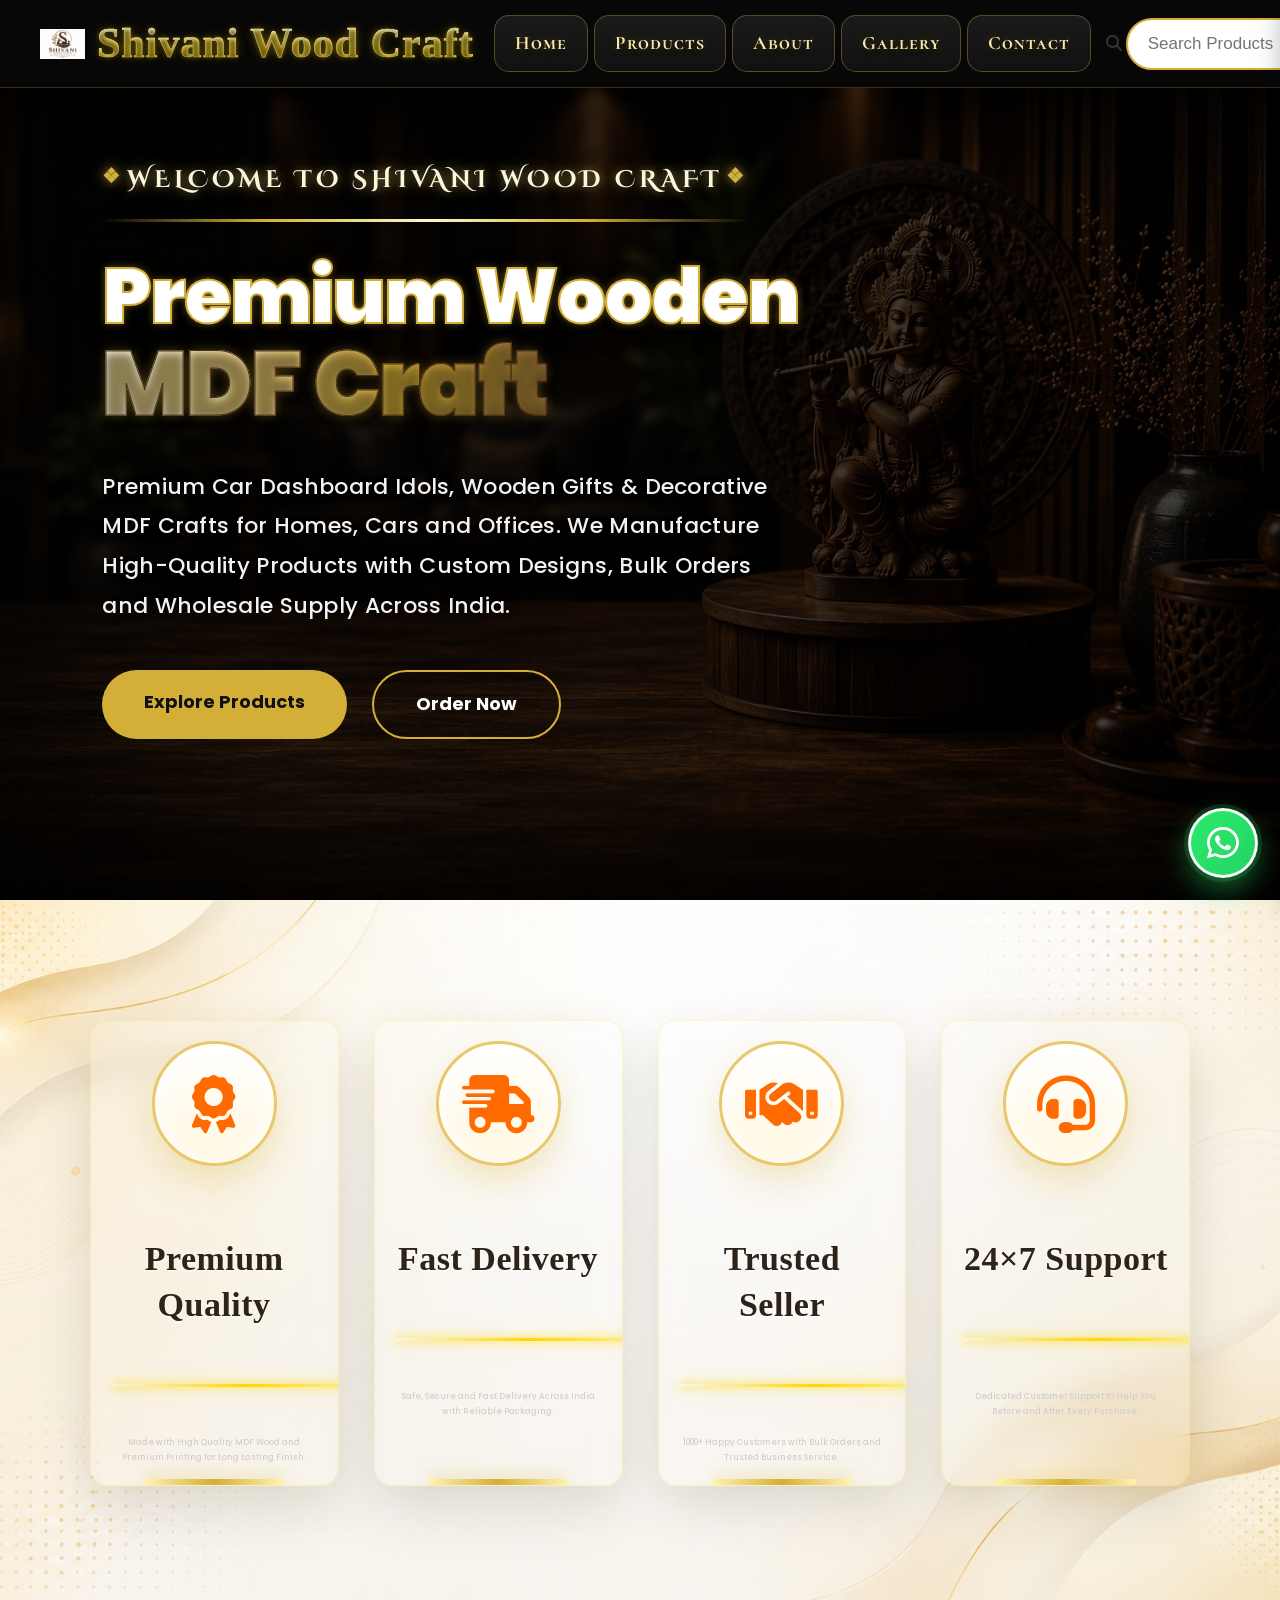
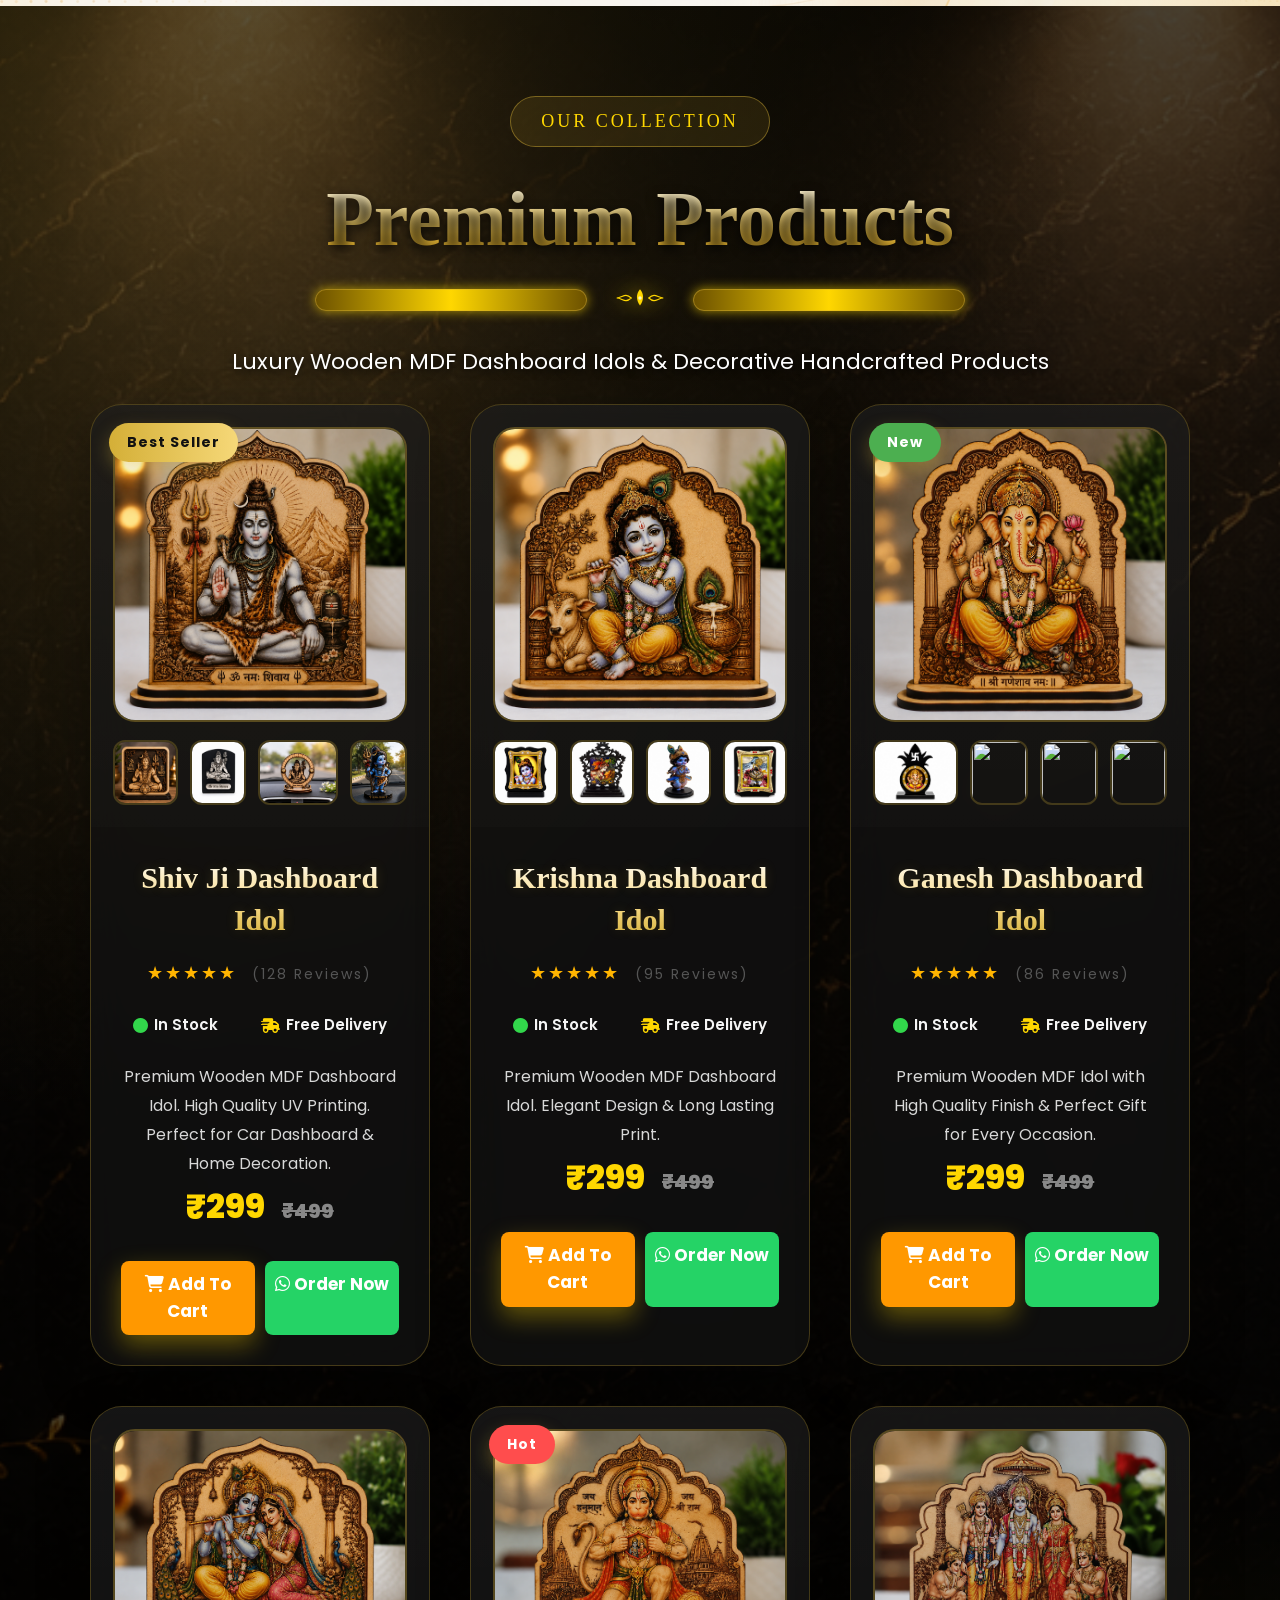
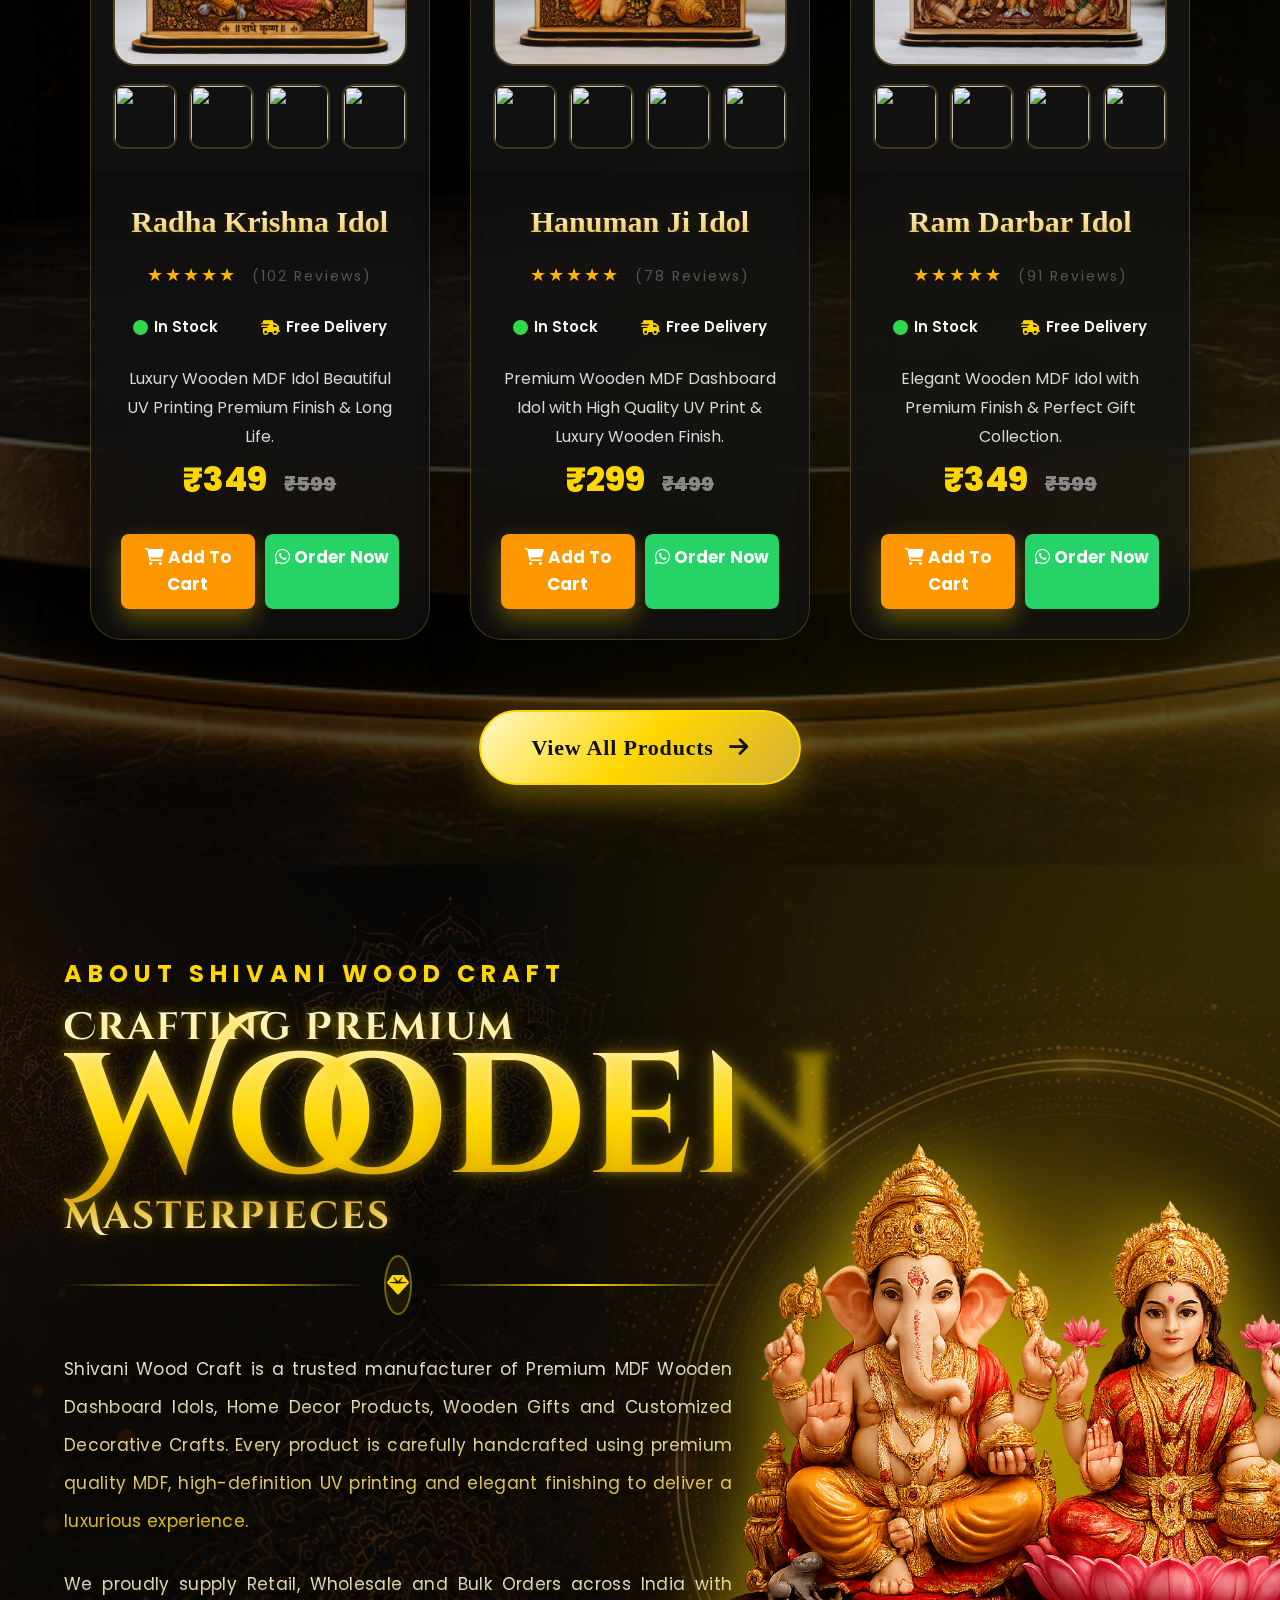
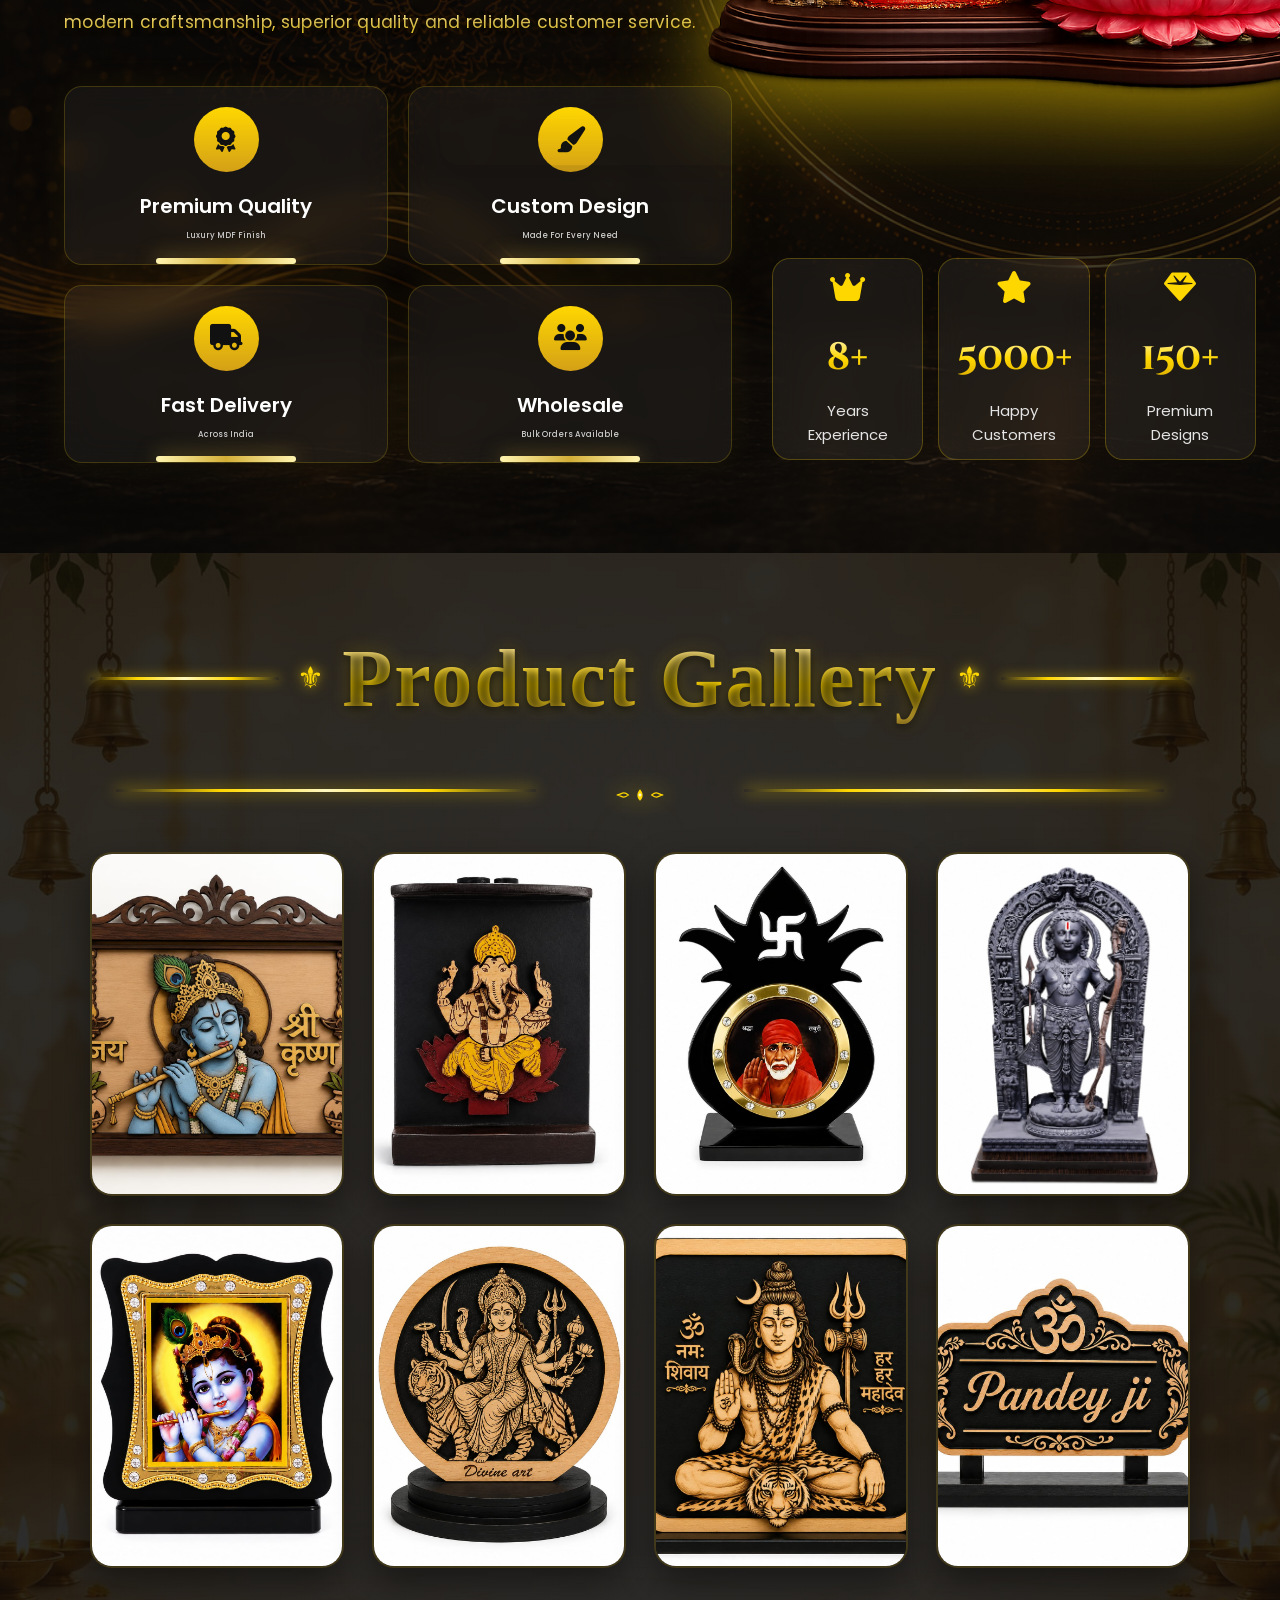
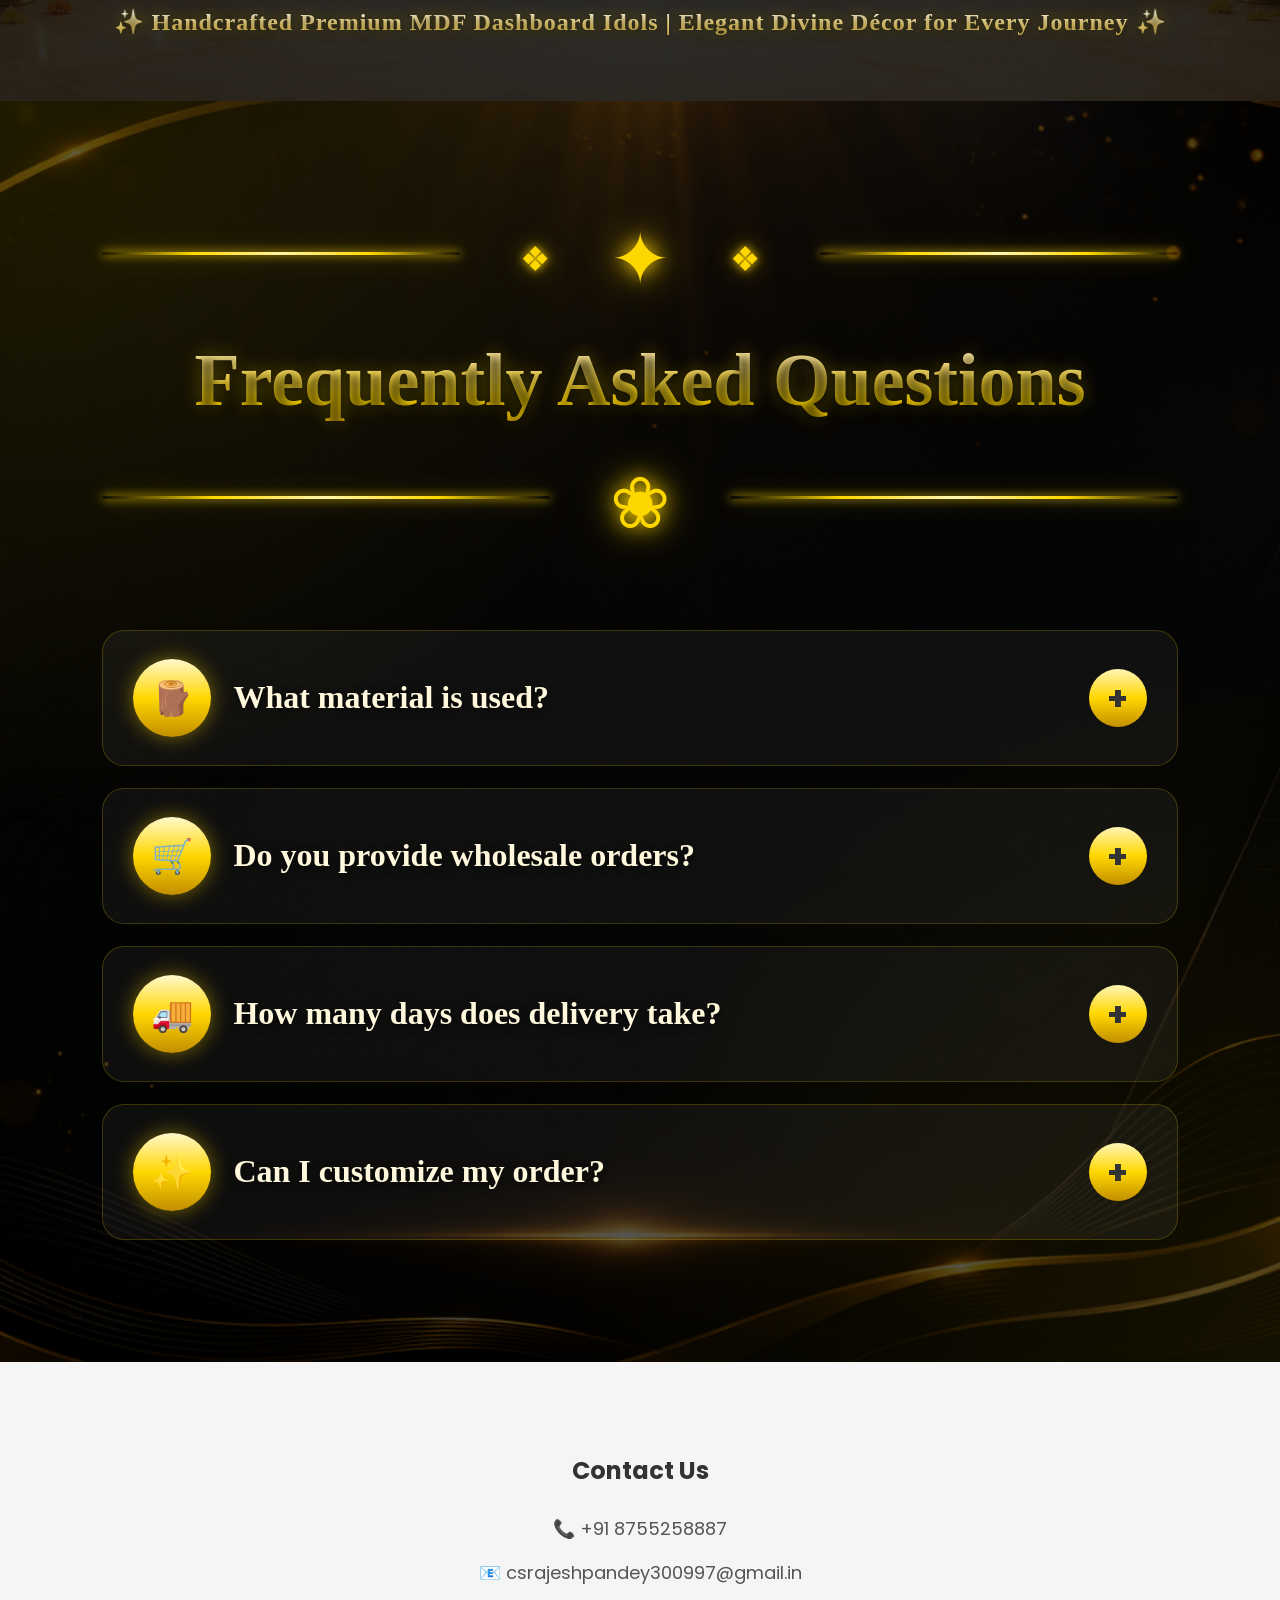
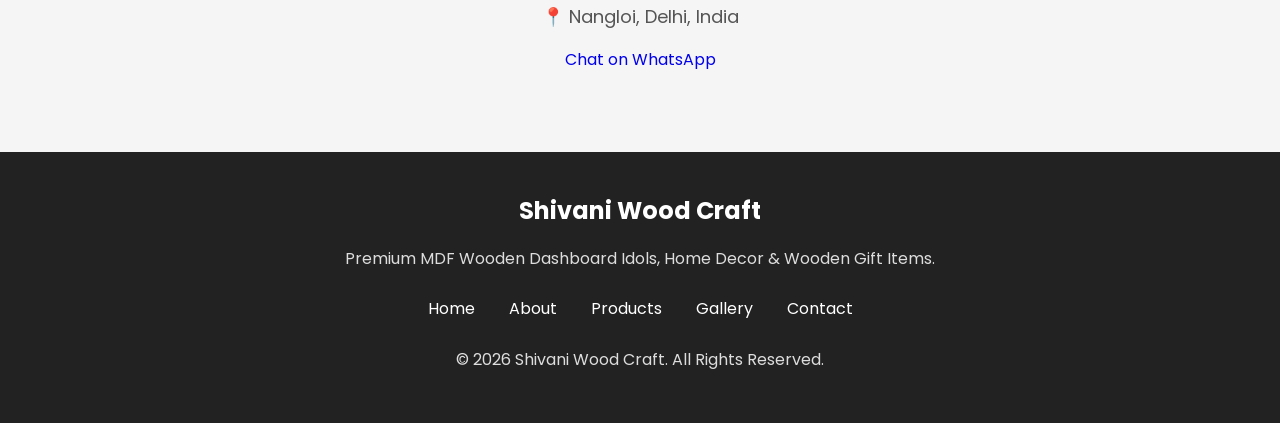
==== index.html @ 64b9714a "First commit" ====
<!DOCTYPE html>
<html lang="en">
<head><link href="https://fonts.googleapis.com/css2?family=Cormorant+Garamond:wght@700&display=swap" rel="stylesheet">
    <link href="https://fonts.googleapis.com/css2?family=Cormorant+SC:wght@600;700&display=swap" rel="stylesheet">
    <link href="https://fonts.googleapis.com/css2?family=Marcellus&display=swap" rel="stylesheet">
    <link href="https://fonts.googleapis.com/css2?family=Cinzel+Decorative:wght@700&display=swap" rel="stylesheet">
<meta charset="UTF-8">
<meta name="viewport" content="width=device-width, initial-scale=1.0">

<title>Shivani Wood Craft</title>

<meta name="description" content="Premium MDF Wooden Dashboard Idols & Home Decor">
<meta name="keywords" content="MDF, Wooden Craft, Dashboard Idol, Shivani Wood Craft">

<link rel="preconnect" href="https://fonts.googleapis.com">
<link rel="preconnect" href="https://fonts.gstatic.com" crossorigin>

<link href="https://fonts.googleapis.com/css2?family=Poppins:wght@300;400;500;600;700;800&display=swap" rel="stylesheet">

<link rel="stylesheet" href="https://cdnjs.cloudflare.com/ajax/libs/font-awesome/6.7.2/css/all.min.css">

<link rel="stylesheet" href="style.css">
</head>

<body>

<!-- Header Start -->

<header class="header">

    <div class="logo">

        <img src="images/logo.png.jpeg" alt="Logo">

        <h2>Shivani Wood Craft</h2>

    </div>

    <nav>

        <a href="#home">Home</a>

        <a href="#products">Products</a>

        <a href="#about">About</a>

        <a href="#gallery">Gallery</a>

        <a href="#contact">Contact</a>

    </nav>

    <div class="header-right">

        <div class="search-box">

            <i class="fa-solid fa-magnifying-glass"></i>

       <input
    type="text"
    id="homeSearch"
    placeholder="Search Products"
    onkeydown="goToProductsSearch(event)">

        </div>

        <div class="cart-icon" onclick="openCart()">

            <i class="fa-solid fa-cart-shopping"></i>

            <span id="cart-count">0</span>

        </div>

    </div>

</header>

<!-- Hero Section -->

<section id="home" class="hero">

    <div class="overlay"></div>

    <div class="hero-content">

        <p class="welcome">WELCOME TO SHIVANI WOOD CRAFT</p>

        <h1>
            Premium Wooden <br>
            <span>MDF Craft</span>
        </h1>

        <p class="hero-text">
Premium Car Dashboard Idols, Wooden Gifts & Decorative MDF Crafts for Homes, Cars and Offices. We Manufacture High-Quality Products with Custom Designs, Bulk Orders and Wholesale Supply Across India.
</p>
        </p>

        <div class="hero-buttons">
            <a href="#products" class="btn1">Explore Products</a>
            <a href="#8755258887" class="btn2">Order Now</a>
        </div>

    </div>


</section>
<!-- ===========================
FEATURES
=========================== -->

<!-- ===== Premium Features Section Start ===== -->

<section class="features">

    <div class="features-grid">

        <!-- Card 1 -->

        <div class="feature-card">
            <span></span>

            <div class="icon-box">
                <i class="fas fa-award"></i>
            </div>

            <h3>Premium Quality</h3>

            <div class="line"></div>

            <p>
                Made with High Quality MDF Wood and Premium Printing for Long Lasting Finish.
            </p>

        </div>

        <!-- Card 2 -->

        <div class="feature-card">
            <span></span>

            <div class="icon-box">
                <i class="fas fa-truck-fast"></i>
            </div>

            <h3>Fast Delivery</h3>

            <div class="line"></div>

            <p>
                Safe, Secure and Fast Delivery Across India with Reliable Packaging.
            </p>

        </div>

        <!-- Card 3 -->

        <div class="feature-card">
            <span></span>

            <div class="icon-box">
                <i class="fas fa-handshake"></i>
            </div>

            <h3>Trusted Seller</h3>

            <div class="line"></div>

            <p>
                1000+ Happy Customers with Bulk Orders and Trusted Business Service.
            </p>

        </div>

        <!-- Card 4 -->

        <div class="feature-card">
            <span></span>

            <div class="icon-box">
                <i class="fas fa-headset"></i>
            </div>

            <h3>24×7 Support</h3>

            <div class="line"></div>

            <p>
                Dedicated Customer Support to Help You Before and After Every Purchase.
            </p>

        </div>

    </div>

</section>

<!-- ===== Premium Features Section End ===== -->

<!-- ==========================
     PREMIUM PRODUCTS
========================== -->

<section class="products" id="products">

<div class="section-title">

<span>OUR COLLECTION</span>

<h2>Premium Products</h2>
<div class="title-divider">

    <span class="line"></span>

    <svg class="royal-divider" viewBox="0 0 120 50">

        <path d="M20 25
                 C30 25 34 15 45 25
                 C34 35 30 25 20 25"
              fill="none"
              stroke="#FFD700"
              stroke-width="2"/>

        <path d="M100 25
                 C90 25 86 15 75 25
                 C86 35 90 25 100 25"
              fill="none"
              stroke="#FFD700"
              stroke-width="2"/>

        <path d="M60 10
                 C53 18 53 28 60 38
                 C67 28 67 18 60 10Z"
              fill="#FFD700"/>

        <circle cx="60" cy="25" r="3" fill="#FFF7C0"/>

    </svg>

    <span class="line"></span>

</div>

<p>
Luxury Wooden MDF Dashboard Idols & Decorative Handcrafted Products
</p>
</div>

<div class="product-grid">

<!-- Product 1 -->

<div class="product-card">

<div class="product-badge">
Best Seller
</div>

<div class="product-image">

<img id="mainImage1"
src="images/product1.jpg.png"
alt="Shiv Idol">

<div class="thumbs">

<img src="images/product1.jpg..jpeg"
onclick="changeImage('mainImage1',this.src)">

<img src="images/product-2.jpg.jpeg"
onclick="changeImage('mainImage1',this.src)">

<img src="images/product-3.jpg.jpeg"
onclick="changeImage('mainImage1',this.src)">

<img src="images/product1-4.jpg.jpeg"
onclick="changeImage('mainImage1',this.src)">

</div>

</div>

<div class="product-content">

<h3>Shiv Ji Dashboard Idol</h3>

<div class="rating">

★★★★★

<span>(128 Reviews)</span>

</div>
<div class="product-extra">

    <span class="stock">
        <i class="fas fa-circle"></i>
        In Stock
    </span>

    <span class="delivery">
        <i class="fas fa-truck-fast"></i>
        Free Delivery
    </span>

</div>

<p>

Premium Wooden MDF Dashboard Idol.
High Quality UV Printing.
Perfect for Car Dashboard &
Home Decoration.

</p>

<div class="price">

₹299

<del>₹499</del>

</div>

<div class="product-buttons">

<a href="#"
class="cart-btn"
onclick="addToCart('Shiv Ji Dashboard Idol',299,document.getElementById('mainImage1').src); return false;">

<i class="fas fa-cart-shopping"></i>

Add To Cart

</a>

<a href="https://wa.me/918755258887?text=Hello%20Shivani%20Wood%20Craft,%20I%20want%20to%20order%20this%20product." class="buy-btn" target="_blank">

<i class="fab fa-whatsapp"></i>

Order Now

</a>

</div>

</div>

</div>

<!-- Product 2 -->

<div class="product-card">

<div class="product-image">

<img id="mainImage2"
src="images/product2.jpg.png"
alt="Krishna Idol">

<div class="thumbs">

<img src="images/product2.jpg.jpeg"
onclick="changeImage('mainImage2',this.src)">

<img src="images/product2-2.jpg.jpeg"
onclick="changeImage('mainImage2',this.src)">

<img src="images/product2-3.jpg.jpeg"
onclick="changeImage('mainImage2',this.src)">

<img src="images/product2-4.jpg.jpeg"
onclick="changeImage('mainImage2',this.src)">

</div>

</div>

<div class="product-content">

<h3>Krishna Dashboard Idol</h3>

<div class="rating">

★★★★★

<span>(95 Reviews)</span>

</div>
<div class="product-extra">

    <span class="stock">
        <i class="fas fa-circle"></i>
        In Stock
    </span>

    <span class="delivery">
        <i class="fas fa-truck-fast"></i>
        Free Delivery
    </span>

</div>

<p>

Premium Wooden MDF Dashboard Idol.
Elegant Design &
Long Lasting Print.

</p>

<div class="price">

₹299

<del>₹499</del>

</div>

<div class="product-buttons">

<a href="#"
class="cart-btn"
onclick="addToCart('Krishna Dashboard Idol',299,document.getElementById('mainImage2').src); return false;">

<i class="fas fa-cart-shopping"></i>

Add To Cart

</a>

<a href="https://wa.me/918755258887?text=Hello%20Shivani%20Wood%20Craft,%20I%20want%20to%20order%20this%20product." class="buy-btn" target="_blank">

<i class="fab fa-whatsapp"></i>

Order Now

</a>

</div>

</div>

</div>
<!-- Product 3 -->

<div class="product-card">

<div class="product-badge new">
New
</div>

<div class="product-image">

<img id="mainImage3"
src="images/product3.jpg.png"
alt="Ganesh Idol">

<div class="thumbs">

<img src="images/product3.jpg.jpeg"
onclick="changeImage('mainImage3',this.src)">

<img src="images/product3-2.jpg.jpeg"
onclick="changeImage('mainImage3',this.src)">

<img src="images/product3-3.jpg.jpeg"
onclick="changeImage('mainImage3',this.src)">

<img src="images/product3-4.jpg.jpeg"
onclick="changeImage('mainImage3',this.src)">

</div>

</div>

<div class="product-content">

<h3>Ganesh Dashboard Idol</h3>

<div class="rating">

★★★★★

<span>(86 Reviews)</span>

</div>
<div class="product-extra">

    <span class="stock">
        <i class="fas fa-circle"></i>
        In Stock
    </span>

    <span class="delivery">
        <i class="fas fa-truck-fast"></i>
        Free Delivery
    </span>

</div>

<p>

Premium Wooden MDF Idol with
High Quality Finish &
Perfect Gift for Every Occasion.

</p>

<div class="price">

₹299

<del>₹499</del>

</div>

<div class="product-buttons">

<a href="#"
class="cart-btn"
onclick="addToCart('Ganesh Dashboard Idol',299,document.getElementById('mainImage3').src); return false;">

<i class="fas fa-cart-shopping"></i>

Add To Cart

</a>

<a href="https://wa.me/918755258887?text=Hello%20Shivani%20Wood%20Craft,%20I%20want%20to%20order%20this%20product." class="buy-btn" target="_blank">

<i class="fab fa-whatsapp"></i>

Order Now

</a>

</div>

</div>

</div>

<!-- Product 4 -->

<div class="product-card">

<div class="product-image">

<img id="mainImage4"
src="images/product4.jpg.png"
alt="Radha Krishna">

<div class="thumbs">

<img src="images/product4.jpg"
onclick="changeImage('mainImage4',this.src)">

<img src="images/product4-2.jpg"
onclick="changeImage('mainImage4',this.src)">

<img src="images/product4-3.jpg"
onclick="changeImage('mainImage4',this.src)">

<img src="images/product4-4.jpg"
onclick="changeImage('mainImage4',this.src)">

</div>

</div>

<div class="product-content">

<h3>Radha Krishna Idol</h3>

<div class="rating">

★★★★★

<span>(102 Reviews)</span>

</div>
<div class="product-extra">

    <span class="stock">
        <i class="fas fa-circle"></i>
        In Stock
    </span>

    <span class="delivery">
        <i class="fas fa-truck-fast"></i>
        Free Delivery
    </span>

</div>

<p>

Luxury Wooden MDF Idol
Beautiful UV Printing
Premium Finish & Long Life.

</p>

<div class="price">

₹349

<del>₹599</del>

</div>

<div class="product-buttons">

<a href="#"
class="cart-btn"
onclick="addToCart('Radha Krishna Idol',349,document.getElementById('mainImage4').src); return false;">

<i class="fas fa-cart-shopping"></i>

Add To Cart

</a>

<a href="https://wa.me/918755258887?text=Hello%20Shivani%20Wood%20Craft,%20I%20want%20to%20order%20this%20product." class="buy-btn" target="_blank">

<i class="fab fa-whatsapp"></i>

Order Now

</a>

</div>

</div>

</div>
<!-- Product 5 -->

<div class="product-card">

    <div class="product-badge hot">
        Hot
    </div>

    <div class="product-image">

        <img id="mainImage5"
        src="images/product5.jpg.png"
        alt="Hanuman Idol">

        <div class="thumbs">

            <img src="images/product5.jpg"
            onclick="changeImage('mainImage5',this.src)">

            <img src="images/product5-2.jpg"
            onclick="changeImage('mainImage5',this.src)">

            <img src="images/product5-3.jpg"
            onclick="changeImage('mainImage5',this.src)">

            <img src="images/product5-4.jpg"
            onclick="changeImage('mainImage5',this.src)">

        </div>

    </div>

    <div class="product-content">

        <h3>Hanuman Ji Idol</h3>

        <div class="rating">

            ★★★★★

            <span>(78 Reviews)</span>

        </div>
        <div class="product-extra">

    <span class="stock">
        <i class="fas fa-circle"></i>
        In Stock
    </span>

    <span class="delivery">
        <i class="fas fa-truck-fast"></i>
        Free Delivery
    </span>

</div>

        <p>

            Premium Wooden MDF Dashboard Idol with
            High Quality UV Print &
            Luxury Wooden Finish.

        </p>

        <div class="price">

            ₹299

            <del>₹499</del>

        </div>

        <div class="product-buttons">

          <a href="#"
class="cart-btn"
onclick="addToCart('Hanuman Ji Idol',299,document.getElementById('mainImage5').src); return false;"> 

                <i class="fas fa-cart-shopping"></i>

                Add To Cart

            </a>

            <a href="https://wa.me/918755258887?text=Hello%20Shivani%20Wood%20Craft,%20I%20want%20to%20order%20this%20product." class="buy-btn" target="_blank">

                <i class="fab fa-whatsapp"></i>

                Order Now

            </a>

        </div>

    </div>

</div>

<!-- Product 6 -->

<div class="product-card">

    <div class="product-image">

        <img id="mainImage6"
        src="images/product6.jpg.png"
        alt="Ram Darbar Idol">

        <div class="thumbs">

            <img src="images/product6.jpg"
            onclick="changeImage('mainImage6',this.src)">

            <img src="images/product6-2.jpg"
            onclick="changeImage('mainImage6',this.src)">

            <img src="images/product6-3.jpg"
            onclick="changeImage('mainImage6',this.src)">

            <img src="images/product6-4.jpg"
            onclick="changeImage('mainImage6',this.src)">

        </div>

    </div>

    <div class="product-content">

        <h3>Ram Darbar Idol</h3>

        <div class="rating">

            ★★★★★

            <span>(91 Reviews)</span>

        </div>
        <div class="product-extra">

    <span class="stock">
        <i class="fas fa-circle"></i>
        In Stock
    </span>

    <span class="delivery">
        <i class="fas fa-truck-fast"></i>
        Free Delivery
    </span>

</div>

        <p>

            Elegant Wooden MDF Idol
            with Premium Finish &
            Perfect Gift Collection.

        </p>

        <div class="price">

            ₹349

            <del>₹599</del>

        </div>

        <div class="product-buttons">

            <a href="#"
class="cart-btn"
onclick="addToCart('Ram Darbar Idol',349,document.getElementById('mainImage6').src); return false;">

                <i class="fas fa-cart-shopping"></i>

                Add To Cart

            </a>

            <a href="https://wa.me/918755258887?text=Hello%20Shivani%20Wood%20Craft,%20I%20want%20to%20order%20this%20product." class="buy-btn" target="_blank">

                <i class="fab fa-whatsapp"></i>

                Order Now

            </a>

        </div>

    </div>

</div>

</div>

<!-- View All Button -->

<div class="products-btn">

    <div class="view-all-wrapper">

    <a href="product.html" class="view-all-btn">

        View All Products
        <i class="fas fa-arrow-right"></i>

    </a>

</div>

</div>
</section>

<!--==============================
        ABOUT US
===============================-->

<section id="about" class="about">

<div class="about-overlay"></div>

<div class="about-container">

<!-- LEFT SIDE -->

<div class="about-content">

<span class="about-tag">
ABOUT SHIVANI WOOD CRAFT
</span>

<h2 class="about-title">

Crafting Premium

<span>Wooden</span>

Masterpieces

</h2>

<div class="about-divider">

<span></span>

<div class="diamond">

<i class="fas fa-gem"></i>

</div>

<span></span>

</div>

<p class="about-text">

Shivani Wood Craft is a trusted manufacturer of Premium MDF Wooden Dashboard Idols,
Home Decor Products, Wooden Gifts and Customized Decorative Crafts.

Every product is carefully handcrafted using premium quality MDF,
high-definition UV printing and elegant finishing to deliver a luxurious experience.

</p>

<p class="about-text">

We proudly supply Retail, Wholesale and Bulk Orders across India with
modern craftsmanship, superior quality and reliable customer service.

</p>

<div class="about-features">

<div class="feature-card">

<div class="feature-icon">

<i class="fas fa-award"></i>

</div>

<div>

<h4>Premium Quality</h4>

<p>Luxury MDF Finish</p>

</div>

</div>

<div class="feature-card">

<div class="feature-icon">

<i class="fas fa-paint-brush"></i>

</div>

<div>

<h4>Custom Design</h4>

<p>Made For Every Need</p>

</div>

</div>

<div class="feature-card">

<div class="feature-icon">

<i class="fas fa-truck"></i>

</div>

<div>

<h4>Fast Delivery</h4>

<p>Across India</p>

</div>

</div>

<div class="feature-card">

<div class="feature-icon">

<i class="fas fa-users"></i>

</div>

<div>

<h4>Wholesale</h4>

<p>Bulk Orders Available</p>

</div>

</div>

</div>

</div>

<!-- RIGHT SIDE -->

<div class="about-image-section">

<div class="image-glow"></div>

<div class="about-image">

<img src="images/about-idols.png" alt="Shivani Wood Craft">

</div>

<div class="about-cards">

<div class="info-card">

<i class="fas fa-crown"></i>

<h3>8+</h3>

<p>Years Experience</p>

</div>

<div class="info-card">

<i class="fas fa-star"></i>

<h3>5000+</h3>

<p>Happy Customers</p>

</div>

<div class="info-card">

<i class="fas fa-gem"></i>

<h3>150+</h3>

<p>Premium Designs</p>

</div>

</div>

</div>

</div>

</section>
<!-- ========= END PRODUCTS ========= -->

<!-- ==========================
     PREMIUM PRODUCT GALLERY
========================== -->

<section class="gallery-section" id="gallery">

    <div class="gallery-heading">
        <span class="heading-line"></span>

        <span class="heading-icon">⚜</span>

        <h2>Product Gallery</h2>

        <span class="heading-icon">⚜</span>

        <span class="heading-line"></span>
    </div>

    <div class="gallery-divider">
        <span class="line"></span>

        <div class="divider-icon">
            <svg class="royal-divider" viewBox="0 0 120 40">

                <path d="M20 20
                         C28 20 30 12 40 20
                         C30 28 28 20 20 20"
                      fill="none"
                      stroke="#FFD700"
                      stroke-width="2"/>

                <path d="M100 20
                         C92 20 90 12 80 20
                         C90 28 92 20 100 20"
                      fill="none"
                      stroke="#FFD700"
                      stroke-width="2"/>

                <path d="M60 10
                         C54 17 54 24 60 30
                         C66 24 66 17 60 10Z"
                      fill="#FFD700"/>

                <circle cx="60"
                        cy="20"
                        r="2.5"
                        fill="#FFF8CC"/>

            </svg>
        </div>

        <span class="line"></span>
    </div>

    <div class="gallery-grid">

        <div class="gallery-item">
            <img src="images/gallery1.jpg.jpeg" alt="Gallery Image 1">
        </div>

        <div class="gallery-item">
            <img src="images/gallery2.jpg.jpeg" alt="Gallery Image 2">
        </div>

        <div class="gallery-item">
            <img src="images/gallery3.jpg.jpeg" alt="Gallery Image 3">
        </div>

        <div class="gallery-item">
            <img src="images/gallery4.jpg.jpeg" alt="Gallery Image 4">
        </div>

        <div class="gallery-item">
            <img src="images/gallery5.jpg.jpeg" alt="Gallery Image 5">
        </div>

        <div class="gallery-item">
            <img src="images/gallery6.jpg.jpeg" alt="Gallery Image 6">
        </div>

        <div class="gallery-item">
            <img src="images/gallery7.jpg.jpeg" alt="Gallery Image 7">
        </div>

        <div class="gallery-item">
            <img src="images/gallery8.jpg.jpeg" alt="Gallery Image 8">
        </div>

    </div>

    <p class="gallery-text">
    ✨ Handcrafted Premium MDF Dashboard Idols | Elegant Divine Décor for Every Journey ✨
</p>

</section>

<!-- ===== LIGHTBOX ===== -->

<div class="lightbox" id="lightbox">

    <span class="close-lightbox">&times;</span>

    <span class="prev">&#10094;</span>

    <img id="lightbox-img" src="" alt="">

    <span class="next">&#10095;</span>

</div>

<!-- ==========================
        PREMIUM FAQ
========================== -->
<section id="faq" class="faq">

   <div class="faq-title">

    <div class="heading-top">

        <span class="line"></span>

        <span class="side-icon">❖</span>

        <span class="center-icon">✦</span>

        <span class="side-icon">❖</span>

        <span class="line"></span>

    </div>

    <h2>Frequently Asked Questions</h2>

    <div class="heading-bottom">

        <span class="line"></span>

        <span class="center-icon">❀</span>

        <span class="line"></span>

    </div>

</div>
    <div class="faq-container">

        <!-- FAQ 1 -->
        <div class="faq-item">

            <div class="faq-question">

                <div class="faq-left">

                    <div class="faq-circle">🪵</div>

                    <div class="faq-text">
                        <h3>What material is used?</h3>
                    </div>

                </div>

                <span class="faq-plus">+</span>

            </div>

            <div class="faq-answer">
                <p>
                    We use premium quality MDF wood with high-quality printing,
                    durable UV finish and long-lasting MDF material for a luxury look.
                </p>
            </div>

        </div>

        <!-- FAQ 2 -->
        <div class="faq-item">

            <div class="faq-question">

                <div class="faq-left">

                    <div class="faq-circle">🛒</div>

                    <div class="faq-text">
                        <h3>Do you provide wholesale orders?</h3>
                    </div>

                </div>

                <span class="faq-plus">+</span>

            </div>

            <div class="faq-answer">
                <p>
                    Yes, we provide retail as well as bulk wholesale orders all over India.
                </p>
            </div>

        </div>

        <!-- FAQ 3 -->
        <div class="faq-item">

            <div class="faq-question">

                <div class="faq-left">

                    <div class="faq-circle">🚚</div>

                    <div class="faq-text">
                        <h3>How many days does delivery take?</h3>
                    </div>

                </div>

                <span class="faq-plus">+</span>

            </div>

            <div class="faq-answer">
                <p>
                    Delivery usually takes 3–7 working days depending on your location.
                </p>
            </div>

        </div>

        <!-- FAQ 4 -->
        <div class="faq-item">

            <div class="faq-question">

                <div class="faq-left">

                    <div class="faq-circle">✨</div>

                    <div class="faq-text">
                        <h3>Can I customize my order?</h3>
                    </div>

                </div>

                <span class="faq-plus">+</span>

            </div>

            <div class="faq-answer">
                <p>
                    Yes, we offer custom designs, logos and personalized MDF products for bulk orders.
                </p>
            </div>

        </div>

    </div>

</section>
<!-- ===========================
CONTACT
=========================== -->

<section id="contact" class="contact">

<h2 class="section-title">
Contact Us
</h2>

<p>📞 +91 8755258887</p>

<p>📧 csrajeshpandey300997@gmail.in</p>

<p>📍 Nangloi, Delhi, India</p>

<a href="https://wa.me/8755258887" class="btn">
Chat on WhatsApp
</a>

</section>
<!-- ===========================
FOOTER
=========================== -->

<footer class="footer">

<div class="footer-content">

<h2>Shivani Wood Craft</h2>

<p>
Premium MDF Wooden Dashboard Idols, Home Decor & Wooden Gift Items.
</p>

<div class="footer-links">

<a href="#home">Home</a>

<a href="#about">About</a>

<a href="#products">Products</a>

<a href="#gallery">Gallery</a>

<a href="#contact">Contact</a>

</div>

<p class="copyright">
© 2026 Shivani Wood Craft. All Rights Reserved.
</p>

</div>

</footer>
<!-- Floating WhatsApp -->

<a href="https://wa.me/918755258887" class="whatsapp-float" target="_blank">
    <i class="fab fa-whatsapp"></i>
</a>

<button id="topBtn">↑</button>

<script src="script.js"></script>
<div id="lightbox" class="lightbox" onclick="closeLightbox()">
    <img id="lightbox-img">
</div>
<!-- ===========================
SHOPPING CART PANEL
=========================== -->

<div id="cart-panel" class="cart-panel">

    <div class="cart-header">

        <h2>Shopping Cart</h2>

        <span onclick="closeCart()">✕</span>

    </div>

    <div id="cart-items"></div>

    <div class="cart-footer">

    <div class="customer-form">

        <input
        type="text"
        id="customerName"
        placeholder="Your Name">

        <input
        type="text"
        id="customerPhone"
        placeholder="Mobile Number">

        <textarea
        id="customerAddress"
        placeholder="Delivery Address"></textarea>

    </div>

    <h3>Total :
        ₹<span id="cart-total">0</span>
    </h3>

    <button class="checkout-btn"
    onclick="checkoutWhatsApp()">

        Order on WhatsApp

    </button>

</div>

        <h3>Total :
            ₹<span id="cart-total">0</span>
        </h3>

    </div>

</div>
</body>
</html>
---- style.css ----
/* ===========================
RESET
=========================== */

*{
    margin:0;
    padding:0;
    box-sizing:border-box;
}

html{
    scroll-behavior:smooth;
}

body{
    font-family:'Poppins',sans-serif;
    background:#f8f8f8;
    color:#333;
    line-height:1.6;
}

img{
    max-width:100%;
    display:block;
}

a{
    text-decoration:none;
}

ul{
    list-style:none;
}

/* ===========================
HEADER
=========================== */

.header{
    display:flex;
    align-items:center;
    justify-content:space-between;
    padding:10px 40px;
    width:100%;
    position:fixed;
    top:0;
    left:0;
    z-index:1000;

    background:rgba(8,8,8,.96);
    border-bottom:1px solid rgba(212,175,55,.25);
    backdrop-filter:blur(18px);

    box-shadow:0 5px 25px rgba(0,0,0,.55);
}

.logo{
    display:flex;
    align-items: center;
    gap:12px;
    flex-shrink: 0;
}
.logo h2{

    font-family:'Cinzel', serif;
    font-size:42px;
    font-weight:800;
    letter-spacing:1px;

    background:linear-gradient(
        180deg,
        #ffffff 0%,
        #fff9dc 25%,
        #ffe27a 55%,
        #FFD700 80%,
        #c89b00 100%
    );

    -webkit-background-clip:text;
    -webkit-text-fill-color:transparent;

    -webkit-text-stroke:0.6px rgba(255,255,255,.35);

    text-shadow:
        0 0 5px rgba(255,215,0,.35),
        0 0 12px rgba(255,215,0,.25),
        0 2px 4px rgba(0,0,0,.9);
}

.logo h2:hover{

    text-shadow:
        0 1px 2px rgba(0,0,0,.9),
        0 0 12px rgba(212,175,55,.45);

    transform:scale(1.02);
}


.logo img{
    width:45px;
}

.logo{
    font-size:20px;
    font-weight:650;
    color:#d4af37;
    text-shadow:0 0 12px rgba(212,175,55,.6);
}

nav{
    display:flex;
    gap:6px;
    margin-left:20px;
    flex:1;
    justify-content:center;
}

nav a{
    display:inline-flex;
    align-items:center;
    justify-content:center;

    padding:12px 20px;

    font-family:'Cormorant SC', serif;

    font-size:19px;

    font-weight:700;

    letter-spacing:1px;

    color:#f8e7b0;

    text-decoration:none;

    border:1px solid rgba(212,175,55,.35);

    border-radius:15px;

    background:linear-gradient(180deg,#1a1a1a,#111);

    text-shadow:
        0 0 8px rgba(255,215,0,.25),
        0 2px 5px rgba(0,0,0,.8);

    transition:.35s;
}

nav a:hover{

    color:#FFD700;

    border-color:#FFD700;

    box-shadow:0 0 15px rgba(212,175,55,.45);

    transform:translateY(-2px);
}
/* ===========================
HERO
=========================== */

.hero{
    position: relative;
    min-height: 100vh;
    display: flex;
    align-items: center;
    padding: 120px 8%;
    background: linear-gradient(rgba(0,0,0,.65),rgba(0,0,0,.65)),
                url("images/hero-bg.jpg.jpeg") center center/cover no-repeat;
}

.overlay{
    position:absolute;
    inset:0;

    background:
    linear-gradient(
        to right,
        rgba(0,0,0,.58),
        rgba(0,0,0,.35),
        rgba(0,0,0,.18)
    );
}

.hero-content{
    position:relative;
    z-index:2;
    max-width:700px;
}

.welcome{

    display:inline-block;

    position:relative;

    font-family:'Cinzel Decorative', serif;

    font-size:24px;

    font-weight:700;

    letter-spacing:4px;

    color:#fef7d7;

    text-transform:uppercase;

    padding:0 25px 20px;

    margin-bottom:35px;

    text-shadow:
        0 0 8px rgba(255,255,255,.25),
        0 0 15px rgba(212,175,55,.6),
        0 4px 10px rgba(0,0,0,.7);

    animation:goldGlow 3s infinite alternate;
}

.welcome::before{

    content:"❖";

    position:absolute;

    left:0;

    top:0;

    color:#d4af37;

    font-size:20px;

}

.welcome::after{

    content:"❖";

    position:absolute;

    right:0;

    top:0;

    color:#d4af37;

    font-size:20px;

}

.welcome{
    border-bottom:3px solid transparent;
    border-image:linear-gradient(
        90deg,
        transparent,
        #d4af37,
        #fff7c2,
        #d4af37,
        transparent
    )1;
}

@keyframes goldGlow{

    from{
        text-shadow:
        0 0 8px rgba(212,175,55,.4),
        0 4px 10px rgba(0,0,0,.7);
    }

    to{
        text-shadow:
        0 0 18px rgba(255,215,0,.8),
        0 0 35px rgba(255,215,0,.5),
        0 4px 10px rgba(0,0,0,.7);
    }

}

.hero-content h1{
    font-size:76px;
    font-weight:900;
    line-height:1.05;
    color:#ffffff;
    -webkit-text-stroke:2px #d4af37;
    text-shadow:
        0 0 8px rgba(212,175,55,.5),
        0 8px 25px rgba(0,0,0,.8);
    letter-spacing:-2px;
    margin-bottom:20px;
}

.hero-content h1 span{
    background:linear-gradient(
        90deg,
        #ffffff,
        #ffe8b0,
        #d4af37,
        #8b5e3c
    );

    -webkit-background-clip:text;
    -webkit-text-fill-color:transparent;
    -webkit-text-stroke:1px #4b2e16;

    font-weight:900;
    font-size:90px;

    text-shadow:
        0 0 12px rgba(212,175,55,.35),
        0 3px 8px rgba(0,0,0,.6);
}

.hero-text{

    max-width:720px;

    font-family:'Poppins',sans-serif;

    font-size:22px;

    font-weight:500;

    line-height:1.8;

    letter-spacing:.3px;

    color:#f2f2f2;

    margin:35px 0 45px;

    text-shadow:
        0 2px 6px rgba(0,0,0,.6);

}

.hero-buttons{
    display:flex;
    gap:25px;
}

.btn1,.btn2{
    padding:15px 35px;
    border-radius:50px;
    text-decoration:none;
    font-weight:bold;
    font-size:18px;
}

.btn1{
    background:#d4af37;
    color:#111;
    padding:18px 42px;
    border-radius:50px;
    font-size:18px;
    font-weight:700;
    transition:.3s;
}

.btn1:hover{
    transform:translateY(-5px);
    box-shadow:0 10px 30px rgba(212,175,55,.5);
}
.btn2{

    display:inline-block;

    padding:18px 42px;

    border:2px solid #d4af37;

    border-radius:50px;

    background:transparent;

    color:#ffffff;

    font-size:18px;

    font-weight:700;

    text-decoration:none;

    transition:.35s ease;

}

.btn2:hover{

    background:linear-gradient(135deg,#d4af37,#f7d774);

    color:#111;

    border-color:#f7d774;

    transform:translateY(-3px);

    box-shadow:0 8px 20px rgba(212,175,55,.35);

}

.hero-image{
    flex:1;
    display:flex;
    justify-content:center;
    align-items:center;
}

/* ===========================
FEATURES
=========================== */

/*=========================================
      PREMIUM FEATURES V3 (PART-1)
==========================================*/

.features{

    position:relative;

    padding:120px 7%;

    overflow:hidden;

    background:
    linear-gradient(rgba(255,255,255,.15),
    rgba(255,255,255,.15)),
    url("images/features-bg.jpg.png") center center/cover no-repeat;

}

/* Golden Overlay */

.features::before{

    content:"";

    position:absolute;

    inset:0;

    background:
    radial-gradient(circle at top left,
    rgba(255,220,120,.18),
    transparent 45%),

    radial-gradient(circle at bottom right,
    rgba(212,175,55,.12),
    transparent 40%);

    pointer-events:none;

}

/*============================
        GRID
=============================*/

.features-grid{

    position:relative;

    z-index:2;

    display:grid;

    grid-template-columns:repeat(4,1fr);

    gap:35px;

}

/*============================
      CARD
=============================*/

.feature-card{

    position:relative;

    overflow:hidden;

    padding:60px 35px;

    text-align:center;

    border-radius:32px;

    background:
    linear-gradient(
    180deg,
    rgba(255,255,255,.98),
    rgba(255,251,243,.98));

    border:1px solid rgba(212,175,55,.30);

    backdrop-filter:blur(18px);

    transition:.55s;

    box-shadow:

    0 25px 55px rgba(0,0,0,.10),

    0 0 35px rgba(212,175,55,.08);

}

/* Gold Top Line */

.feature-card::before{

    content:"";

    position:absolute;

    top:0;

    left:50%;

    transform:translateX(-50%);

    width:0;

    height:5px;

    border-radius:50px;

    background:

    linear-gradient(

    90deg,

    #fff4b0,

    #d4af37,

    #fff4b0);

    transition:.5s;

}

/* Bottom Bar */

.feature-card::after{

    content:"";

    position:absolute;

    bottom:0;

    left:50%;

    transform:translateX(-50%);

    width:140px;

    height:6px;

    border-radius:50px;

    background:

    linear-gradient(

    90deg,

    #fff4b0,

    #d4af37,

    #fff4b0);

    box-shadow:

    0 0 20px rgba(212,175,55,.6);

}

/* Card */

/*=========================================
      PREMIUM FEATURES V3 (PART-2)
==========================================*/

/* Premium Icon Circle */

.icon-box{

    width:125px;

    height:125px;

    margin:0 auto 30px;

    border-radius:50%;

    display:flex;

    align-items:center;

    justify-content:center;

    background:linear-gradient(
    180deg,
    #ffffff,
    #fff7df);

    border:3px solid #e8c86a;

    box-shadow:
    0 15px 35px rgba(212,175,55,.28),
    inset 0 0 25px rgba(255,255,255,.95);

    transition:.6s;

}

/* Icon */

.icon-box i{

    font-size:58px;

    color:#ff6b00;

    transition:.6s;

}

/* Heading */

.feature-card h3{

    font-family:'Cinzel',serif;

    font-size:34px;

    font-weight:700;

    line-height:1.35;

    color:#2d2318;

    margin:22px 0 18px;

    letter-spacing:.5px;

    text-shadow:
    0 1px 2px rgba(255,255,255,.9);

}

/* Gold Divider */

.line{

    width:120px;

    height:4px;

    margin:20px auto 30px;

    border-radius:30px;

    background:linear-gradient(
    90deg,
    transparent,
    #d4af37,
    #fff6c2,
    #d4af37,
    transparent);

    box-shadow:0 0 12px rgba(212,175,55,.45);

}

/* Paragraph */

.feature-card p{
    font-family:'Poppins',sans-serif;
    font-size:20px;
    line-height:1.9;
    color:#5b5b5b;
    font-weight:500;

    position:relative;
    display:block;
    width:100%;
    margin:30px 0 0;
    z-index:2;
}
   /*=========================================
      PREMIUM FEATURES V3 (PART-3)
==========================================*/

/* Premium Hover */

.feature-card:hover{

    transform:
    translateY(-18px)
    scale(1.03);

    border:1px solid #d4af37;

    box-shadow:
    0 35px 80px rgba(0,0,0,.18),
    0 0 40px rgba(212,175,55,.28);

}

.feature-card:hover::before{

    width:100%;

}

.feature-card:hover::after{

    width:180px;

}

/* Icon Animation */

.feature-card:hover .icon-box{

    transform:
    rotateY(360deg)
    scale(1.08);

    background:
    linear-gradient(
    180deg,
    #fffefb,
    #ffe59d);

    box-shadow:

    0 20px 45px rgba(212,175,55,.40),

    inset 0 0 30px rgba(255,255,255,.95);

}

.feature-card:hover .icon-box i{

    color:#ff5b00;

    transform:scale(1.15);

}

/* Heading Hover */

.feature-card:hover h3{

    color:#b8860b;

    letter-spacing:1px;

}

/* Paragraph Hover */

.feature-card:hover p{

    color:#444;

}

/* Shine Effect */

.feature-card span{

    position:absolute;

    top:-120%;

    left:-40%;

    width:60px;

    height:250%;

    background:rgba(255,255,255,.45);

    transform:rotate(25deg);

    transition:.8s;

}

.feature-card:hover span{

    left:140%;

}

/* Floating Animation */

@keyframes floatCard{

    0%{

        transform:translateY(0px);

    }

    50%{

        transform:translateY(-8px);

    }

    100%{

        transform:translateY(0px);

    }

}

.feature-card{

    animation:floatCard 5s ease-in-out infinite;

}

/*=========================================
      PREMIUM FEATURES V3 (PART-4)
==========================================*/

/* Premium Transition */

.feature-card,
.icon-box,
.icon-box i,
.feature-card h3,
.feature-card p{

    transition:.45s ease;

}

/* Card Glow */

.feature-card:hover{

    background:linear-gradient(
    180deg,
    #ffffff,
    #fffaf0);

}

/* Premium Icon */

.feature-card:hover .icon-box{

    border-color:#d4af37;

}

.feature-card:hover .icon-box i{

    text-shadow:
    0 0 15px rgba(255,170,0,.35);

}

/* Divider */

.feature-card:hover .line{

    width:160px;

    box-shadow:
    0 0 20px rgba(212,175,55,.6);

}

/* Premium Paragraph */

.feature-card p{

    max-width:280px;

    margin:auto;

}

/* Responsive */

@media(max-width:1200px){

.features-grid{

grid-template-columns:repeat(2,1fr);

gap:30px;

}

}

@media(max-width:768px){

.features{

padding:80px 6%;

}

.features-grid{

grid-template-columns:1fr;

gap:25px;

}

.feature-card{

padding:45px 25px;

}

.feature-card h3{

font-size:28px;

}

.feature-card p{

font-size:18px;

}

.icon-box{

width:100px;

height:100px;

}

.icon-box i{

font-size:46px;

}

}
/* ===========================
ABOUT
=========================== */

.about{
    display:flex;
    align-items:center;
    justify-content:space-between;
    gap:50px;
    padding:80px 8%;
    background:#f5f5f5;
    flex-wrap:wrap;
}

.about-image,
.about-content{
    flex:1;
}

.about-image img{
    width:100%;
    border-radius:20px;
    box-shadow:0 10px 30px rgba(0,0,0,.12);
}

.about-content h2{
    font-size:38px;
    margin-bottom:20px;
    color:#222;
}

.about-content p{
    font-size:17px;
    color:#555;
    margin-bottom:25px;
}

/*=========================================
        PREMIUM PRODUCTS V4
==========================================*/

.products{

    position:relative;

    padding:80px 7%;

    overflow:hidden;

    background:
    linear-gradient(rgba(0,0,0,.72),rgba(0,0,0,.72)),
    url("images/products-bg.jpg.png") center center/cover no-repeat;

    background-attachment:fixed;

}

/* Gold Light */

.products::before{

    content:"";

    position:absolute;

    inset:0;

    background:

    radial-gradient(circle at top left,
    rgba(212,175,55,.16),
    transparent 40%),

    radial-gradient(circle at bottom right,
    rgba(255,215,0,.12),
    transparent 35%);

    pointer-events:none;

}

/*=========================
      TITLE
=========================*/

.section-title{
    position:relative;
    z-index:2;
    text-align:center;
    margin-bottom:25px;
    padding-top:10px;
}

.section-title span{
    display:inline-block;
    padding:10px 30px;
    border-radius:50px;
    background:rgba(212,175,55,.12);
    border:1px solid rgba(212,175,55,.45);
    color:#FFD700;
    font-family:'Cinzel',serif;
    font-size:18px;
    letter-spacing:3px;
    margin-bottom:15px;
}

.section-title h2{
    position:relative;
    font-family:'Cinzel',serif;
    font-size:78px;
    font-weight:800;
    line-height:1.1;
    margin:15px 0 35px;
    background:linear-gradient(180deg,#fffef7,#ffe9a5,#f7c948,#b8860b);
    -webkit-background-clip:text;
    -webkit-text-fill-color:transparent;
    text-shadow:0 4px 12px rgba(0,0,0,.8);
}

/*==========================
    PREMIUM TITLE DIVIDER
==========================*/

.title-divider{
    width:650px;
    display:flex;
    align-items:center;
    justify-content:center;
    gap:18px;                 /* dono line ke beech halka gap */
    margin:6px auto 18px;     /* Premium Products ke bilkul neeche */
}

.title-divider .line{
    flex:1;
    height:2px;
    border-radius:50px;
    background:linear-gradient(to right,#6d5200,#FFD700,#6d5200);
    box-shadow:0 0 12px rgba(255,215,0,.65);
}

.royal-divider{
    width: 70px;
    height:40px;
    flex:0 0 70px;
    filter:drop-shadow(0 0 10px rgba(255,215,0,.9));
}

/* Heading */

.section-title h2{
    margin:15px 0 8px;        /* line ko heading ke aur paas laya */
    line-height:1.08;
}

/* Description */

.section-title p{
    max-width:900px;
    margin:16px auto 0;
    font-size:22px;
    line-height:1.6;
    color:#ffffff;            /* text white */
    opacity:1;
    text-shadow:0 2px 8px rgba(0,0,0,.9);
}

/*=========================
        GRID
=========================*/

.product-grid{

    position:relative;

    z-index:2;

    display:grid;

    grid-template-columns:repeat(3,1fr);

    gap:40px;

}
/*=========================================
      PREMIUM PRODUCT CARD
==========================================*/

.product-card{

    position:relative;

    overflow:hidden;

    border-radius:32px;

    background:rgba(18,18,18,.72);

    backdrop-filter:blur(20px);

    border:1px solid rgba(212,175,55,.28);

    transition:.45s ease;

    box-shadow:
    0 20px 50px rgba(0,0,0,.35);

}

/* Gold Top Border */

.product-card::before{

    content:"";

    position:absolute;

    top:0;

    left:50%;

    transform:translateX(-50%);

    width:0;

    height:4px;

    border-radius:50px;

    background:linear-gradient(
    90deg,
    #fff4b0,
    #d4af37,
    #fff4b0);

    transition:.45s;

}

/* Hover */

.product-card:hover{

    transform:translateY(-15px);

    border-color:#d4af37;

    box-shadow:
    0 30px 70px rgba(0,0,0,.45),
    0 0 35px rgba(212,175,55,.22);

}

.product-card:hover::before{

    width:100%;

}

/*=========================
      PRODUCT IMAGE
=========================*/

.product-image{

    position:relative;

    padding:22px;

    background:linear-gradient(
    180deg,
    rgba(255,255,255,.03),
    rgba(255,255,255,.01));

}

.product-image img{

    width:100%;

    border-radius:22px;

    border:2px solid rgba(212,175,55,.35);

    transition:.45s;
    cursor:pointer;

}

.product-card:hover .product-image img{

    transform:scale(1.05);

    border-color:#FFD700;

}

/*=========================
      BADGE
=========================*/

.product-badge{

    position:absolute;

    top:18px;

    left:18px;

    z-index:5;

    padding:8px 18px;

    border-radius:30px;

    background:linear-gradient(
    90deg,
    #d4af37,
    #f6d878);

    color:#111;

    font-size:14px;

    font-weight:700;

    letter-spacing:1px;

    box-shadow:
    0 8px 18px rgba(212,175,55,.35);

}

.product-badge.new{

    background:#4CAF50;

    color:#fff;

}

.product-badge.hot{

    background:#ff4d4d;

    color:#fff;

}
/*=========================================
        PRODUCT CONTENT
==========================================*/

.product-content{

    padding:30px;

    text-align:center;

}

/* Product Name */

.product-content h3{

    font-family:'Cinzel',serif;

    font-size:30px;

    font-weight:700;

    line-height:1.4;

    margin-bottom:18px;

    background:linear-gradient(
    180deg,
    #ffffff,
    #ffe49a,
    #d4af37);

    -webkit-background-clip:text;

    -webkit-text-fill-color:transparent;

    text-shadow:
    0 0 12px rgba(212,175,55,.18);

}

/* Rating */

.rating{

    margin-bottom:18px;

    color:#FFD700;

    font-size:20px;

    letter-spacing:2px;

}

.rating span{

    color:#bbbbbb;

    font-size:15px;

    margin-left:8px;

}
/* ===========================
PRODUCT EXTRA INFO
=========================== */

.product-extra{

    display:flex;
    justify-content:space-between;
    align-items:center;

    margin:18px 0;

    gap:10px;

}

.product-extra span{

    display:flex;
    align-items:center;

    gap:6px;

    padding:8px 12px;

    border-radius:30px;

    font-size:14px;

    font-weight:600;

}
.product-extra .stock,
.product-extra .delivery{
    color:#f5f5f5 !important;
    font-size:15px;
    font-weight:600;
}

.product-extra .stock i{
    color:#32d74b !important;
}

.product-extra .delivery i{
    color:#FFD700 !important;
}

.product-content p{
    color:#d8d8d8 !important;
    opacity:1 !important;
    line-height:1.8;
}

.stock-status{
    color:#2ecc71 !important;
    font-weight:700;
    font-size:16px;
    margin:8px 0 4px;
}

.delivery-status{
    color:#00c8ff !important;
    font-weight:700;
    font-size:16px;
    margin-bottom:12px;
}

/* Description */

.product-content .stock-status{
    color:#2ecc71 !important;
    font-size:16px;
    font-weight:700;
    margin:8px 0 4px;
}

.product-content .delivery-status{
    color:#00c8ff !important;
    font-size:16px;
    font-weight:700;
    margin-bottom:12px;
}

/* Price */

.price{

    font-size:34px;

    font-weight:800;

    color:#FFD700;

    margin-bottom:28px;

}

.price del{

    color:#888;

    font-size:20px;

    margin-left:10px;

}

/* Buttons */

.product-buttons{

    display:flex;

    justify-content:center;

    gap:15px;

}

.cart-btn,

.buy-btn{

    flex:1;

    text-align:center;

    padding:14px 18px;

    border-radius:50px;

    text-decoration:none;

    font-size:17px;

    font-weight:700;

    transition:.35s;

}

/* Cart */

.cart-btn{
    background:linear-gradient(135deg,#FFD700,#F4C430,#C89B00);
    color:#111;
    border:none;
    border-radius:50px;
    font-weight:700;
    box-shadow:0 10px 25px rgba(255,215,0,.35);
    transition:.35s;
}

.cart-btn:hover{
    transform:translateY(-4px) scale(1.03);
    box-shadow:
        0 18px 35px rgba(255,215,0,.55),
        0 0 20px rgba(255,215,0,.35);
}

/* Order */

.buy-btn{

    background:linear-gradient(
    90deg,
    #25D366,
    #1fa855);

    color:#fff;

}

.buy-btn:hover{

    transform:translateY(-3px);

    box-shadow:
    0 12px 25px rgba(37,211,102,.35);

}
/*=========================================
      PREMIUM PRODUCTS V4 (FINAL)
==========================================*/

/* Product Thumbnails */

.thumbs{

    display:flex;

    justify-content:center;

    gap:12px;

    margin-top:18px;

}

.thumbs img{

    width:65px;

    height:65px;

    object-fit:cover;

    border-radius:12px;

    border:2px solid rgba(212,175,55,.25);

    cursor:pointer;

    transition:.35s;

}

.thumbs img:hover{

    border-color:#FFD700;

    transform:scale(1.08);

    box-shadow:
    0 0 18px rgba(212,175,55,.35);

}

/* View All Button */

.products-btn{

    text-align:center;

    margin-top:70px;

}

.view-all-btn{

    position:relative;
    display:inline-flex;
    align-items:center;
    justify-content:center;
    gap:15px;

    padding:18px 50px;

    border-radius:60px;

    background:linear-gradient(
    135deg,
    #fff8c9,
    #FFD700,
    #d4af37);

    color:#111;

    text-decoration:none;

    font-family:'Cinzel',serif;

    font-size:22px;

    font-weight:700;

    letter-spacing:.8px;

    border:2px solid #FFD700;

    overflow:hidden;

    transition:.45s ease;

    box-shadow:
    0 12px 35px rgba(255,215,0,.35);

}

/* Shine Effect */

.view-all-btn::before{

    content:"";

    position:absolute;

    top:-60%;

    left:-120%;

    width:70px;

    height:240%;

    background:rgba(255,255,255,.45);

    transform:rotate(25deg);

    transition:.8s;

}

.view-all-btn:hover::before{

    left:170%;

}

/* Hover */

.view-all-btn:hover{

    transform:translateY(-6px) scale(1.03);

    box-shadow:
    0 18px 45px rgba(255,215,0,.55),
    0 0 25px rgba(255,215,0,.45);

}

/* Arrow */

.view-all-btn i{

    transition:.35s;

}

.view-all-btn:hover i{

    transform:translateX(8px);

}
/* Responsive */

@media(max-width:1200px){

.product-grid{

grid-template-columns:repeat(2,1fr);

}

}

@media(max-width:768px){

.products{

padding:80px 6%;

}

.product-grid{

grid-template-columns:1fr;

gap:30px;

}

.section-title h2{

font-size:42px;

}

.product-content h3{

font-size:24px;

}

.product-content p{

font-size:16px;

}

.product-buttons{

flex-direction:column;

}

.thumbs img{

width:55px;

height:55px;

}

}

/*=========================================
      PREMIUM PRODUCT GALLERY
=========================================*/

.gallery-section{
    position:relative;
    padding:60px 7%;
    background:
    linear-gradient(rgba(8,8,8,.85),rgba(8,8,8,.85)),
    url("images/gallery-bg.jpg.jpeg") center/cover no-repeat;
    overflow:hidden;
}

/* ==========================================
   PREMIUM PRODUCT GALLERY
========================================== */

.gallery-header{
    text-align:center;
    margin-top:-35px;
    margin-bottom:45px;
     margin-top:-20px; 
    margin-bottom:15px; 
}

.gallery-tag{
    display:none;
}

/* ---------- Heading ---------- */

.gallery-heading{
    display:flex;
    align-items:center;
    justify-content:center;
    gap:18px;
    margin-bottom:25px;
}

.gallery-heading h2{
    font-family:'Cinzel',serif;
    font-size:82px;
    font-weight:800;
    margin:0;
    letter-spacing:2px;
    white-space:nowrap;

    background:linear-gradient(
        180deg,
        #FFFDF5 0%,
        #FFE89A 25%,
        #FFD700 55%,
        #D4AF37 80%,
        #8B6508 100%
    );

    -webkit-background-clip:text;
    -webkit-text-fill-color:transparent;

    text-shadow:
        0 3px 8px rgba(0,0,0,.65),
        0 0 18px rgba(255,215,0,.25);
}

.heading-line{
    width:220px;
    height:3px;
    border-radius:50px;

    background:linear-gradient(
        to right,
        transparent,
        #FFD700,
        #FFF8C0,
        #FFD700,
        transparent
    );

    box-shadow:0 0 12px rgba(255,215,0,.8);
}

.heading-icon{
    font-size:30px;
    color:#FFD700;

    text-shadow:
        0 0 10px rgba(255,215,0,.8),
        0 0 20px rgba(255,215,0,.4);
}

/* ---------- Divider ---------- */

.gallery-divider{
    display:flex;
    align-items:center;
    justify-content:center;
    gap:18px;
    margin:8px auto 30px;
}

.gallery-divider .line{
    width:420px;
    height:3px;
    border-radius:50px;

    background:linear-gradient(
        to right,
        transparent,
        #FFD700,
        #FFF8C0,
        #FFD700,
        transparent
    );

    box-shadow:0 0 15px rgba(255,215,0,.8);
}

.divider-icon{
    display:flex;
    align-items:center;
    justify-content:center;
}

.royal-divider{
    width:120px;
    height:40px;
}

/* ---------- Grid ---------- */

.gallery-grid{
    display:grid;
    grid-template-columns:repeat(4,1fr);
    gap:28px;
}

/* ---------- Cards ---------- */

.gallery-item{
    position:relative;
    overflow:hidden;
    border-radius:22px;
    background:#111;
    border:2px solid rgba(212,175,55,.25);
    transition:.45s;
    box-shadow:0 15px 35px rgba(0,0,0,.45);
}

.gallery-item img{
    width:100%;
    height:340px;
    object-fit:cover;
    display:block;
    transition:.45s;
}

.gallery-item:hover{
    transform:translateY(-10px);
    border-color:#FFD700;
    box-shadow:
        0 25px 45px rgba(0,0,0,.5),
        0 0 30px rgba(212,175,55,.25);
}

.gallery-item:hover img{
    transform:scale(1.08);
}

/* ---------- Text ---------- */

.gallery-text{
    text-align:center;
    margin-top:35px;
    font-family:'Cinzel',serif;
    font-size:24px;
    font-weight:600;
    letter-spacing:1px;

    background:linear-gradient(
        180deg,
        #FFFFFF 0%,
        #FFF8DC 30%,
        #FFE082 60%,
        #D4AF37 100%
    );

    -webkit-background-clip:text;
    -webkit-text-fill-color:transparent;

    text-shadow:
        0 2px 10px rgba(0,0,0,.7),
        0 0 15px rgba(255,215,0,.4);
}

/* ---------- Responsive ---------- */

@media(max-width:1100px){

.gallery-grid{
grid-template-columns:repeat(2,1fr);
}

.gallery-heading h2{
font-size:58px;
}

.heading-line{
width:130px;
}

.gallery-divider .line{
width:250px;
}

}

@media(max-width:700px){

.gallery-grid{
grid-template-columns:1fr;
}

.gallery-heading{
flex-wrap:wrap;
}

.gallery-heading h2{
font-size:38px;
}

.heading-line{
display:none;
}

.gallery-divider .line{
width:120px;
}

.gallery-item img{
height:260px;
}

.gallery-text{
font-size:17px;
}

}
/*==========================
        LIGHTBOX
==========================*/

.lightbox{
    position:fixed;
    top:0;
    left:0;
    width:100%;
    height:100%;
    background:rgba(0,0,0,.95);
    display:none;
    justify-content:center;
    align-items:center;
    z-index:99999;
}

.lightbox.active{
    display:flex;
}

.lightbox img{
    max-width:90%;
    max-height:90%;
    border-radius:15px;
    border:3px solid #FFD700;
    box-shadow:0 0 40px rgba(255,215,0,.35);
}

.close-lightbox,
.prev,
.next{

    position:absolute;
    color:#FFD700;
    cursor:pointer;
    user-select:none;
    transition:.3s;
}

.close-lightbox{

    top:25px;
    right:40px;
    font-size:45px;
}

.prev{

    left:40px;
    font-size:55px;
}

.next{

    right:40px;
    font-size:55px;
}

.close-lightbox:hover,
.prev:hover,
.next:hover{

    color:#fff;
}


/*==================================
      PREMIUM FAQ
==================================*/

.faq{
    position:relative;
    padding:100px 8%;
    background:
      linear-gradient(rgba(0,0,0,.70),rgba(0,0,0,.70)),
      url("images/faq-bg.jpg.png") center/cover no-repeat fixed;
    overflow:hidden;
}

.faq::before{
    content:"";
    position:absolute;
    inset:0;
    background:radial-gradient(circle at top left,rgba(255,215,0,.12),transparent 40%),
               radial-gradient(circle at bottom right,rgba(255,215,0,.08),transparent 40%);
}

/*==============================
        FAQ PREMIUM HEADING
==============================*/

.faq-title{
    text-align:center;
    margin-bottom:70px;
}

.heading-top,
.heading-bottom{
    display:flex;
    align-items:center;
    justify-content:center;
    gap:60px;
}

.heading-top{
    margin-bottom:5px;
}

.heading-bottom{
    margin-top:5px;
}

.line{

    width:540px;
    height:3px;

    background:linear-gradient(
        to right,
        transparent,
        #FFD700,
        #FFF6B0,
        #FFD700,
        transparent
    );

    border-radius:50px;

    box-shadow:
        0 0 10px #FFD700,
        0 0 25px rgba(255,215,0,.45);

}

.side-icon{

    color:#FFD700;

    font-size:34px;

    text-shadow:
        0 0 10px #FFD700,
        0 0 25px rgba(255,215,0,.5);

}

.center-icon{

    color:#FFD700;

    font-size:72px;

    text-shadow:
        0 0 20px #FFD700,
        0 0 45px rgba(255,215,0,.65);

}

.faq-title h2{

    margin:5px 0;

    font-family:'Cinzel',serif;

    font-size:74px;

    font-weight:800;

    background:linear-gradient(
        180deg,
        #FFFDF5,
        #FFE89A,
        #FFD700,
        #B8860B
    );

    -webkit-background-clip:text;
    -webkit-text-fill-color:transparent;

    text-shadow:
        0 4px 10px rgba(0,0,0,.7),
        0 0 18px rgba(255,215,0,.35);

}

.faq-container{max-width:1200px;margin:auto;position:relative;z-index:2}
.faq-item{background:rgba(255,255,255,.05);border:1px solid rgba(255,215,0,.2);border-radius:22px;margin-bottom:22px;overflow:hidden;transition:.35s}
.faq-item:hover{transform:translateY(-6px);border-color:#FFD700;box-shadow:0 20px 45px rgba(0,0,0,.45),0 0 30px rgba(255,215,0,.18)}
.faq-question{display:flex;justify-content:space-between;align-items:center;padding:28px 30px;cursor:pointer}
.faq-left{display:flex;align-items:center;gap:22px;flex:1}
.faq-circle{width:78px;height:78px;border-radius:50%;display:flex;align-items:center;justify-content:center;font-size:34px;background:linear-gradient(180deg,#FFF8CC,#FFD700,#C28E00);box-shadow:0 0 20px rgba(255,215,0,.45)}
.faq-text h3{font-family:'Cinzel',serif;font-size:32px;margin:0;color:#fff8dc;text-shadow:0 2px 8px rgba(0,0,0,.7)}
.faq-answer{max-height:0;overflow:hidden;transition:max-height .4s ease;padding:0 30px}
.faq-answer p{color:#e6e6e6;font-size:17px;line-height:1.8;padding-bottom:22px}
.faq-item.active .faq-answer{max-height:220px}
.faq-plus{width:58px;height:58px;border-radius:50%;display:flex;align-items:center;justify-content:center;background:linear-gradient(180deg,#FFF5B5,#FFD700,#C28E00);font-size:34px;font-weight:bold}
.faq-item.active .faq-plus{transform:rotate(45deg)}
/* ===========================
CONTACT
=========================== */

.contact{
    padding:80px 8%;
    text-align:center;
    background:#f5f5f5;
}

.contact p{
    margin:15px 0;
    font-size:18px;
    color:#555;
}

/* ===========================
FOOTER
=========================== */

.footer{
    background:#222;
    color:#fff;
    text-align:center;
    padding:40px 8%;
}

.footer h2{
    margin-bottom:15px;
}

.footer p{
    color:#ddd;
    margin:10px 0;
}

.footer-links{
    margin:25px 0;
}

.footer-links a{
    color:#fff;
    margin:0 15px;
    transition:.3s;
}

.footer-links a:hover{
    color:#ff6600;
}

/* ===========================
RESPONSIVE
=========================== */

@media(max-width:768px){

.header{
    flex-direction:column;
    padding:15px;
}

nav ul{
    flex-direction:column;
    gap:15px;
    margin-top:15px;
}

.hero{
    flex-direction:column;
    text-align:center;
}

.hero-content h1{
    font-size:36px;
}

.about{
    flex-direction:column;
    text-align:center;
}

.section-title{
    font-size:30px;
}

}
/* Floating WhatsApp */

.whatsapp-float{

    position:fixed;

    right:22px;
    bottom:22px;

    width:70px;
    height:70px;

    display:flex;
    align-items:center;
    justify-content:center;

    text-decoration:none;

    background:linear-gradient(135deg,#2BEA6A,#25D366);

    color:#fff;

    font-size:36px;

    border-radius:50%;

    border:3px solid rgba(255,255,255,.95);

    box-shadow:
        0 0 0 4px rgba(37,211,102,.18),
        0 12px 30px rgba(37,211,102,.45);

    z-index:999;

    transition:all .35s ease;

    animation:whatsPulse 2s infinite;

}
.whatsapp-float:hover{

    transform:scale(1.12) rotate(8deg);

    box-shadow:
        0 0 0 8px rgba(37,211,102,.12),
        0 18px 40px rgba(37,211,102,.55);

}

.whatsapp-float::after{

    content:"Chat With Us";

    position:absolute;

    right:85px;

    white-space:nowrap;

    background:#111;

    color:#FFD700;

    padding:10px 16px;

    border-radius:30px;

    font-size:14px;

    font-weight:600;

    opacity:0;

    transform:translateX(10px);

    transition:.35s;

    pointer-events:none;

}

.whatsapp-float:hover::after{

    opacity:1;

    transform:translateX(0);

}

@keyframes whatsPulse{

    0%{
        box-shadow:
        0 0 0 0 rgba(37,211,102,.45);
    }

    70%{
        box-shadow:
        0 0 0 18px rgba(37,211,102,0);
    }

    100%{
        box-shadow:
        0 0 0 0 rgba(37,211,102,0);
    }

}

/* Back To Top */

#topBtn{

    position:fixed;

    right:32px;

    bottom:108px;

    width:56px;

    height:56px;

    border:none;

    border-radius:50%;

    background:linear-gradient(135deg,#FFD700,#c99700);

    color:#111;

    font-size:24px;

    cursor:pointer;

    display:none;

    z-index:999;

    box-shadow:
        0 10px 28px rgba(255,215,0,.35);

    transition:all .35s ease;

}
#topBtn:hover{

    transform:translateY(-5px) scale(1.08);

    box-shadow:
        0 18px 40px rgba(255,215,0,.55);

}
/* Search Box */
.search-box {
    display: inline-block;
    margin: 0 15px;
}

.search-box input{
    width:240px;
    height:52px;
    padding:0 20px;
    border:2px solid #d4af37;
    border-radius:30px;
    font-size:17px;
    outline:none;
}

.search-box input:focus {
    box-shadow: 0 0 8px rgba(255,102,0,0.5);
}
/* Header Right */
.header-right{
    display: flex;
    align-items: center;
    gap: 12px;
    flex-shrink: 0;
    margin-left:auto;
}

.cart-icon{
    background:#ff6a00;
    color:#fff;
    padding:20px 28px;
    border-radius:30px;
    font-size:18px;
    font-weight:700;
    cursor:pointer;
    transition:.3s;
}

.cart-icon:hover{
    transform:translateY(-2px);
    box-shadow:0 0 15px rgba(255,106,0,.4);
}
.order-btn{

    background:linear-gradient(
        180deg,
        #ff9a1f,
        #ff6a00
    );

    color:#fff;

    padding:8px 14px;

    border-radius:30px;

    font-size:15px;

    font-weight:700;

    box-shadow:0 8px 20px rgba(255,106,0,.35);

}
.rating{
    color:#ffb400;
    font-size:18px;
    margin:10px 0;
}

.rating span{
    color:#555;
    font-size:14px;
}
/* Product Image Zoom */
.product-card img{
    width:100%;
    transition:0.4s ease;
    cursor:pointer;
}

.product-card:hover img{
    transform:scale(1.08);
}
.product-gallery{
    text-align:center;
}

.main-image{
    width:100%;
    border-radius:10px;
}

.thumbnails{
    display:flex;
    justify-content:center;
    gap:8px;
    margin-top:10px;
}

.thumbnails img{
    width:60px;
    height:60px;
    object-fit:cover;
    border:2px solid #ddd;
    border-radius:8px;
    cursor:pointer;
}

.thumbnails img:hover{
    border-color:#ff6600;
}
.lightbox{
    display:none;
    position:fixed;
    top:0;
    left:0;
    width:100%;
    height:100%;
    background:rgba(0,0,0,0.9);
    justify-content:center;
    align-items:center;
    z-index:9999;
}

.lightbox img{
    max-width:90%;
    max-height:90%;
    border-radius:10px;
}
.product-buttons{
    display:flex;
    gap:10px;
    margin-top:15px;
}

.cart-btn,
.buy-btn{
    flex:1;
    text-align:center;
    text-decoration:none;
    padding:10px;
    border-radius:8px;
    color:#fff;
    font-weight:bold;
}

.cart-btn{
    background:#ff9800;
}

.buy-btn{
    background:#25D366;
}
.cart-icon{
    background:#ff6600;
    color:#fff;
    padding:10px 15px;
    border-radius:30px;
    font-weight:bold;
    cursor:pointer;
}
.cart-icon{
    display:inline-block;
    background:#ff6600;
    color:#fff;
    padding:10px 15px;
    border-radius:25px;
    font-weight:bold;
 
 
    margin:0 10px;
    cursor:pointer;
}

#cart-count{
    background:#fff;
    color:#ff6600;
    padding:2px 8px;
    border-radius:50%;
    margin-left:5px;
}
 .feature-card:hover{
    transform: translate(-10px);
    transition: .4s ease;
    box-shadow: 
             0 20px 40px rgba(0,0,0,.3),
             0 0 25px rgba(212,175,55,rgba(212,175,55,.4))
             ;
}
/*==========================
      ABOUT PREMIUM
===========================*/

.about{
position:relative;
padding:90px 5%;
overflow:hidden;
background:
linear-gradient(rgba(8,8,8,.68),rgba(8,8,8,.78)),
url("images/about-bg.jpg.png") center center/cover no-repeat;
}

.about-overlay{
position:absolute;
inset:0;
background:
radial-gradient(circle at top right,
rgba(255,215,0,.18),
transparent 45%);
pointer-events:none;
}

.about-container{
position:relative;
max-width:1500px;
margin:auto;
display:grid;
grid-template-columns:58% 42%;
gap:40px;
align-items:center;
z-index:2;
}


.about-tag{

display:inline-block;

font-size:24px;

letter-spacing:6px;

font-weight:700;

color:#FFD700;

margin-bottom:18px;

}

.about-title{
font-family:'Cinzel Decorative',serif;
font-size:170px;
font-weight:700;
line-height:.92;
letter-spacing:2px;
margin-bottom:35px;

background:linear-gradient(
180deg,
#ffffff 0%,
#FFF5C2 20%,
#FFD700 50%,
#C88A00 80%,
#FFF8D6 100%
);

-webkit-background-clip:text;
-webkit-text-fill-color:transparent;

text-shadow:
0 0 8px rgba(255,215,0,.35),
0 0 20px rgba(255,215,0,.30);
}

.about-title span{
display:block;
font-size:170px;
line-height:.86;
margin:2px 0 6px;
}
.master{
    display:block !important;
    font-size:70px !important;
    line-height:1 !important;
}

.about-divider{

display:flex;

align-items:center;

gap:20px;

margin-bottom:35px;

}

.about-divider span{
    width:300px;      /* Line ki length */
    flex:none;        /* flex hatao */
    height:2px;
    background:linear-gradient(to right,
    transparent,
    #FFD700,
    transparent);
}

.diamond{

width:60px;

height:60px;

border-radius:50%;

border:2px solid rgba(255,215,0,.4);

display:flex;

align-items:center;

justify-content:center;

background:rgba(255,215,0,.08);

backdrop-filter:blur(10px);

}

.diamond i{

font-size:22px;

color:#FFD700;

}
/*==========================
      ABOUT TEXT
===========================*/

.about-text{
    font-family:'Poppins',sans-serif;
    font-size:20px;
    line-height:38px;
    font-weight:400;
    letter-spacing:0.3px;
    text-align:justify;
    max-width:720px;
    margin-bottom:28px;

    background:linear-gradient(
        180deg,
        #FFFFFF 0%,
        #FFF9E6 25%,
        #FFE9A3 60%,
        #FFD700 100%
    );

    -webkit-background-clip:text;
    -webkit-text-fill-color:transparent;
    background-clip:text;

    text-shadow:
        0 2px 6px rgba(0,0,0,.55),
        0 0 10px rgba(255,215,0,.15);
}

.about-text strong{
color:#F8F4E8;
font-weight:700;
}

/*==========================
      FEATURE CARDS
===========================*/

.about-features{
display:grid;
grid-template-columns:repeat(2,1fr);
gap:20px;
margin-top:45px;
}

.feature-card{
    display:flex;
    flex-direction:column;
    align-items:center;
gap:18px;

padding:20px;

background:rgba(255,255,255,.05);

border:1px solid rgba(255,215,0,.18);

border-radius:18px;

backdrop-filter:blur(14px);

transition:.4s;

cursor:pointer;

}

.feature-card:hover{

transform:translateY(-8px);

border-color:#FFD700;

box-shadow:0 20px 45px rgba(255,215,0,.18);

}

.feature-icon{

width:65px;

height:65px;

border-radius:50%;

background:linear-gradient(180deg,#FFD700,#D4A017);

display:flex;

align-items:center;

justify-content:center;

flex-shrink:0;

}

.feature-icon i{

font-size:26px;

color:#111;

}

.feature-card h4{

font-size:20px;

margin-bottom:6px;

color:#fff;

font-weight:600;

}

.feature-card p{

font-size:8px;

color:#cfcfcf;

margin:0;

}

/*==========================
      RIGHT IMAGE
===========================*/

.about-image-section{

position:relative;

display:flex;

flex-direction:column;

align-items:center;

justify-content:center;

}

/*==========================
      IMAGE GLOW
==========================*/

.image-glow{
position:absolute;
top:38%;
left:50%;
transform:translate(-50%,-50%);
width:560px;
height:560px;
border-radius:50%;
background:radial-gradient(circle,
rgba(255,215,0,.40),
transparent 72%);
filter:blur(30px);
z-index:1;
}

/*==========================
      FLOATING IMAGE
==========================*/

.about-image{
position:absolute;
top:40%;
left:45%;
transform:translate(-50%,-50%);
display:flex;
justify-content:center;
align-items:center;
z-index:5;
animation:floatImage 5s ease-in-out infinite;
}

.about-image img{
width:1100px;
max-width:none;
height:auto;
display:block;
object-fit:contain;

filter:
drop-shadow(0 20px 45px rgba(255,215,0,.45))
drop-shadow(0 0 40px rgba(255,215,0,.25));
}

/*==========================
      FLOAT ANIMATION
==========================*/

@keyframes floatImage{

0%{
transform:translate(-50%,-50%) translateY(0px);
}

25%{
transform:translate(-50%,-50%) translateY(-10px);
}

50%{
transform:translate(-50%,-50%) translateY(-18px);
}

75%{
transform:translate(-50%,-50%) translateY(-10px);
}

100%{
transform:translate(-50%,-50%) translateY(0px);
}

}
/*==========================
      PREMIUM INFO CARDS
===========================*/

.about-cards{
display:grid;
grid-template-columns:repeat(3,1fr);
gap:15px;
width:100%;
margin-top:900px;   /* 40px se 220px kar do */
}

.info-card{
    background:rgba(255,255,255,.06);
    border:1px solid rgba(255,215,0,.25);
    border-radius:18px;
    padding:12px 18px;      /* Pehle 30px 20px tha */
    text-align:center;
    backdrop-filter:blur(15px);
    transition:.4s;
    overflow:hidden;
    position:relative;
    min-height:120px;       /* Card chhota */
}

.info-card::before{
content:"";
position:absolute;
top:0;
left:-100%;
width:100%;
height:100%;
background:linear-gradient(
90deg,
transparent,
rgba(255,215,0,.25),
transparent);
transition:.6s;
}

.info-card:hover::before{
left:100%;
}

.info-card:hover{
transform:translateY(-10px);
border-color:#FFD700;
box-shadow:0 25px 50px rgba(255,215,0,.25);
}

.info-card i{
font-size:32px;
color:#FFD700;
margin-bottom:15px;
}

.info-card h3{
font-family:'Cinzel Decorative',serif;
font-size:38px;
margin:10px 0;
background:linear-gradient(180deg,#fff,#FFD700,#C99800);
-webkit-background-clip:text;
-webkit-text-fill-color:transparent;
}

.info-card p{
font-size:15px;
color:#e5e5e5;
margin:0;
line-height:24px;
}

/*==========================
      RESPONSIVE
===========================*/

@media(max-width:1100px){

.about-container{
grid-template-columns:1fr;
gap:60px;
}

.about-content{
padding-right:0;
text-align:center;
}

.about-divider{
justify-content:center;
}

.about-text{
margin:auto auto 20px;
}

.about-features{
grid-template-columns:1fr 1fr;
}

.about-cards{
grid-template-columns:repeat(3,1fr);
}

}

@media(max-width:768px){

.about{
padding:70px 25px;
}

.about-title{
font-size:42px;
}

.about-title span{
font-size:54px;
}

.about-features{
grid-template-columns:1fr;
}

.about-cards{
grid-template-columns:1fr;
}

.about-image img{
max-width:300px;
}

.image-glow{
width:300px;
height:300px;
}

.about-tag{
letter-spacing:3px;
font-size:13px;
}

.about-text{
font-size:16px;
line-height:30px;
}

}
/*==========================
      SHOPPING CART
==========================*/

.cart-panel{

position:fixed;

top:0;

right:-420px;

width:400px;

max-width:100%;

height:100%;

background:#111;

color:#fff;

z-index:99999;

transition:.4s;

box-shadow:-10px 0 30px rgba(0,0,0,.5);

display:flex;

flex-direction:column;

}

.cart-panel.active{

right:0;

}

.cart-header{

display:flex;

justify-content:space-between;

align-items:center;

padding:20px;

font-size:22px;

font-weight:bold;

border-bottom:1px solid rgba(255,255,255,.15);

}

.cart-header span{

font-size:30px;

cursor:pointer;

}

#cart-items{

flex:1;

overflow-y:auto;

padding:20px;

}

.cart-item{

display:flex;

gap:15px;

margin-bottom:20px;

padding-bottom:15px;

border-bottom:1px solid rgba(255,255,255,.08);

}

.cart-item img{

width:80px;

height:80px;

border-radius:10px;

object-fit:cover;

}

.cart-details{

flex:1;

}

.cart-details h4{

margin-bottom:8px;

font-size:18px;

}

.cart-details p{

color:#FFD700;

margin-bottom:8px;

}

.qty-box{

display:flex;

align-items:center;

gap:10px;

}

.qty-box button{

width:30px;

height:30px;

border:none;

background:#FFD700;

cursor:pointer;

font-size:18px;

font-weight:bold;

border-radius:5px;

}

.remove-btn{

margin-top:10px;

background:#ff4d4d;

color:#fff;

border:none;

padding:8px 14px;

cursor:pointer;

border-radius:6px;

}

.cart-footer{

padding:20px;

border-top:1px solid rgba(255,255,255,.15);

}

.checkout-btn{

width:100%;

padding:16px;

background:#25D366;

color:#fff;

font-size:18px;

font-weight:bold;

border:none;

border-radius:8px;

cursor:pointer;

margin-top:15px;

}
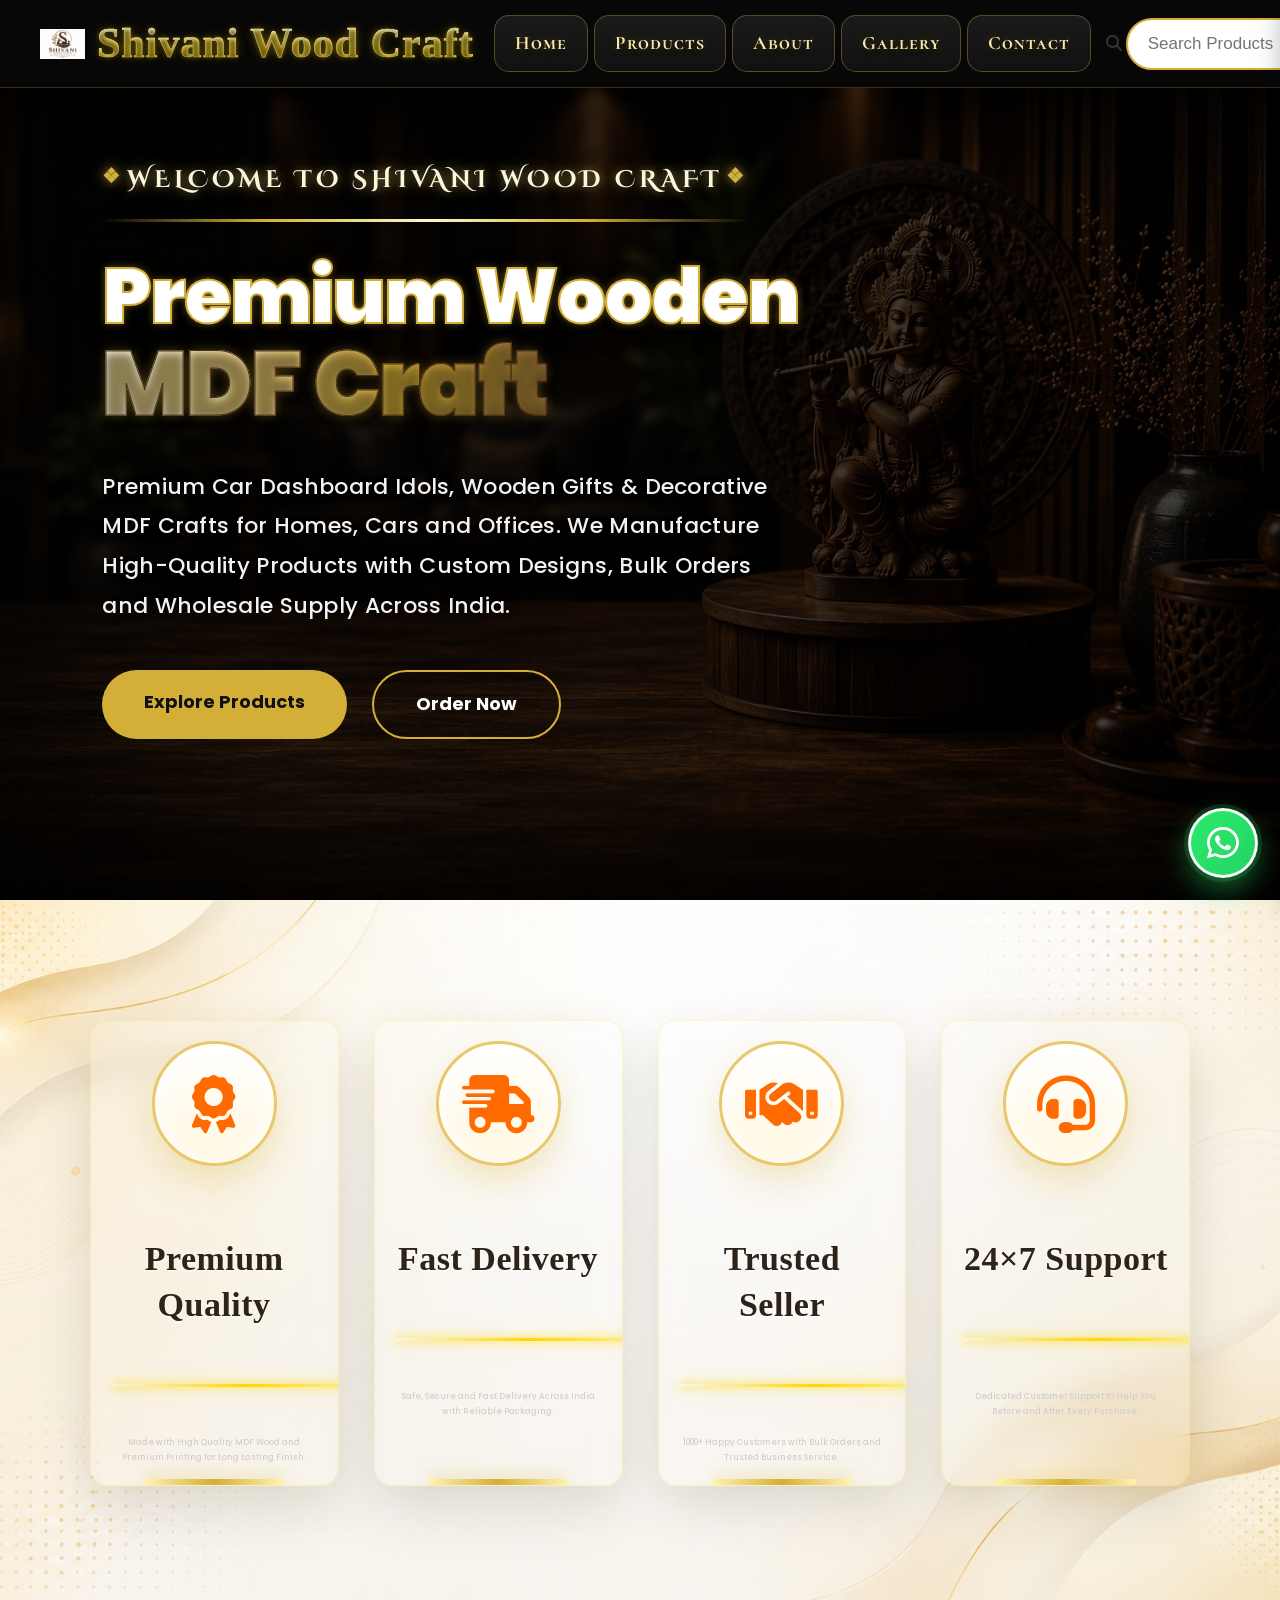
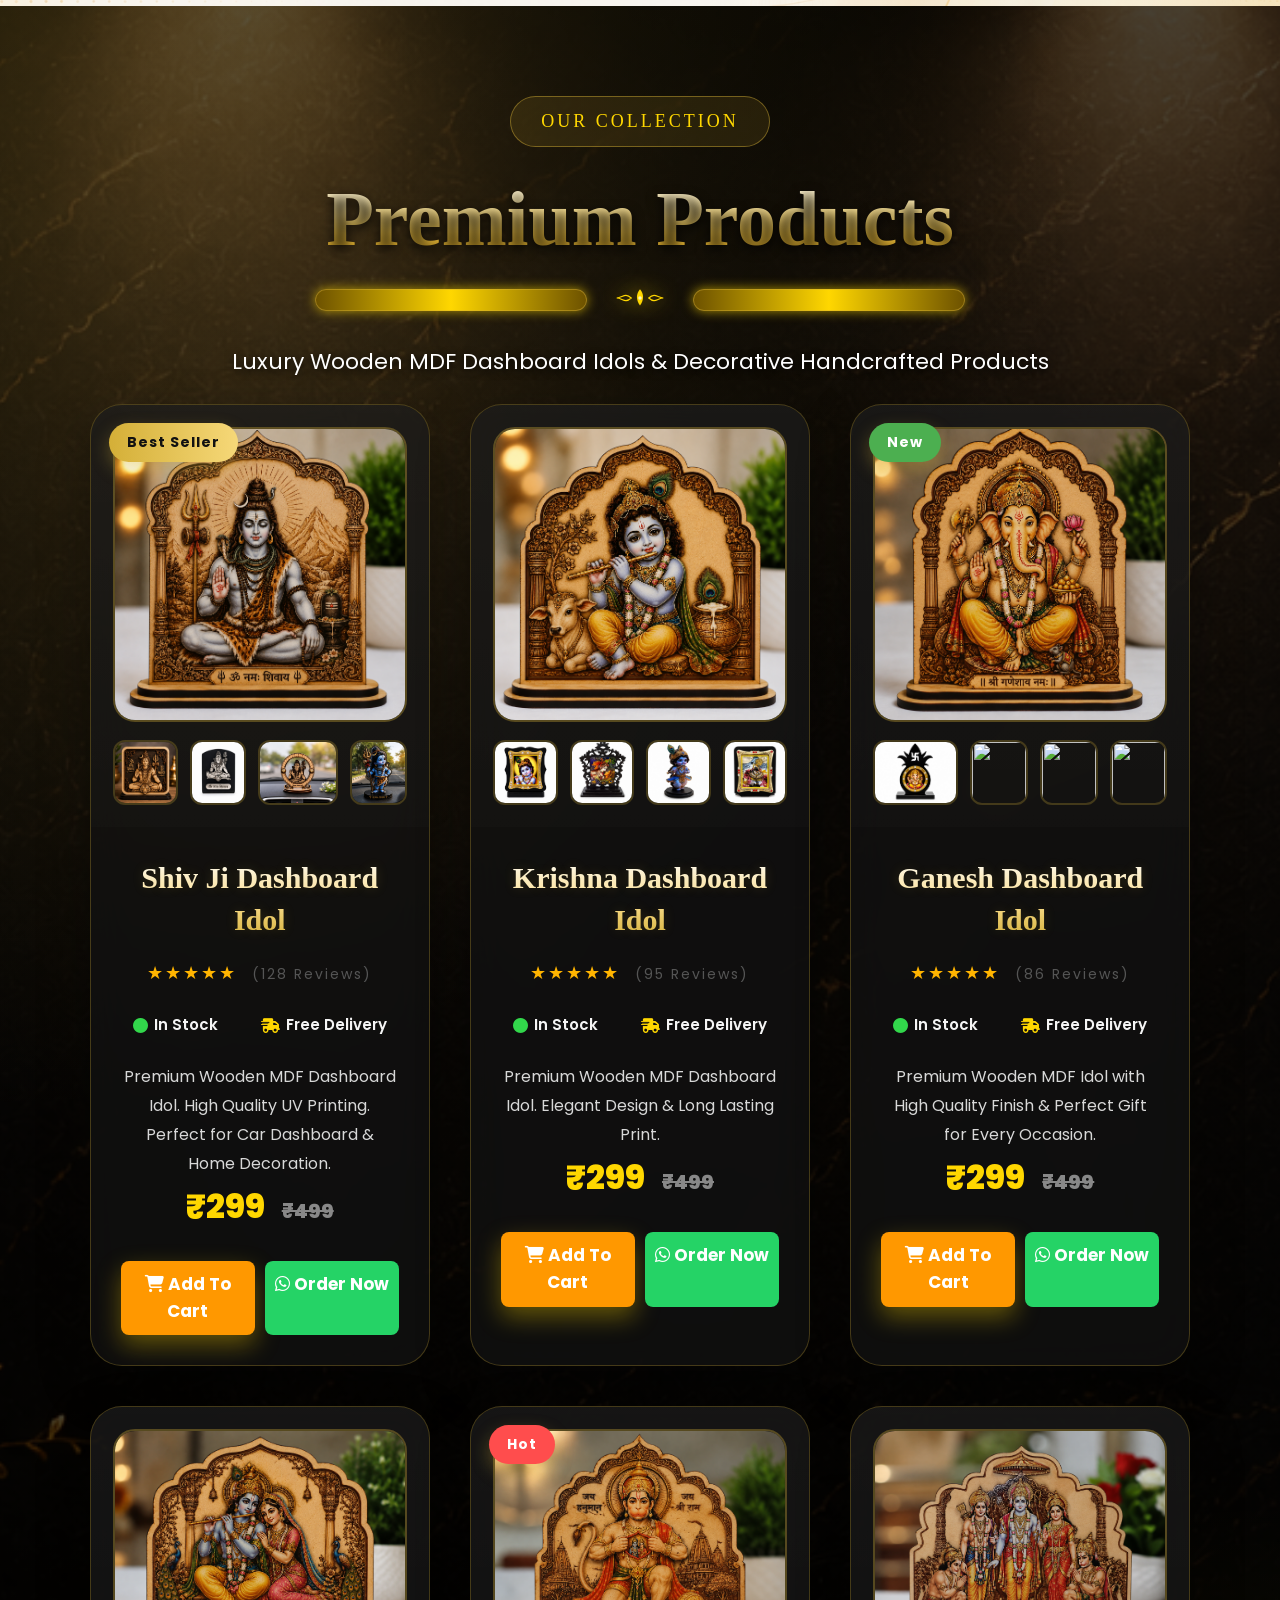
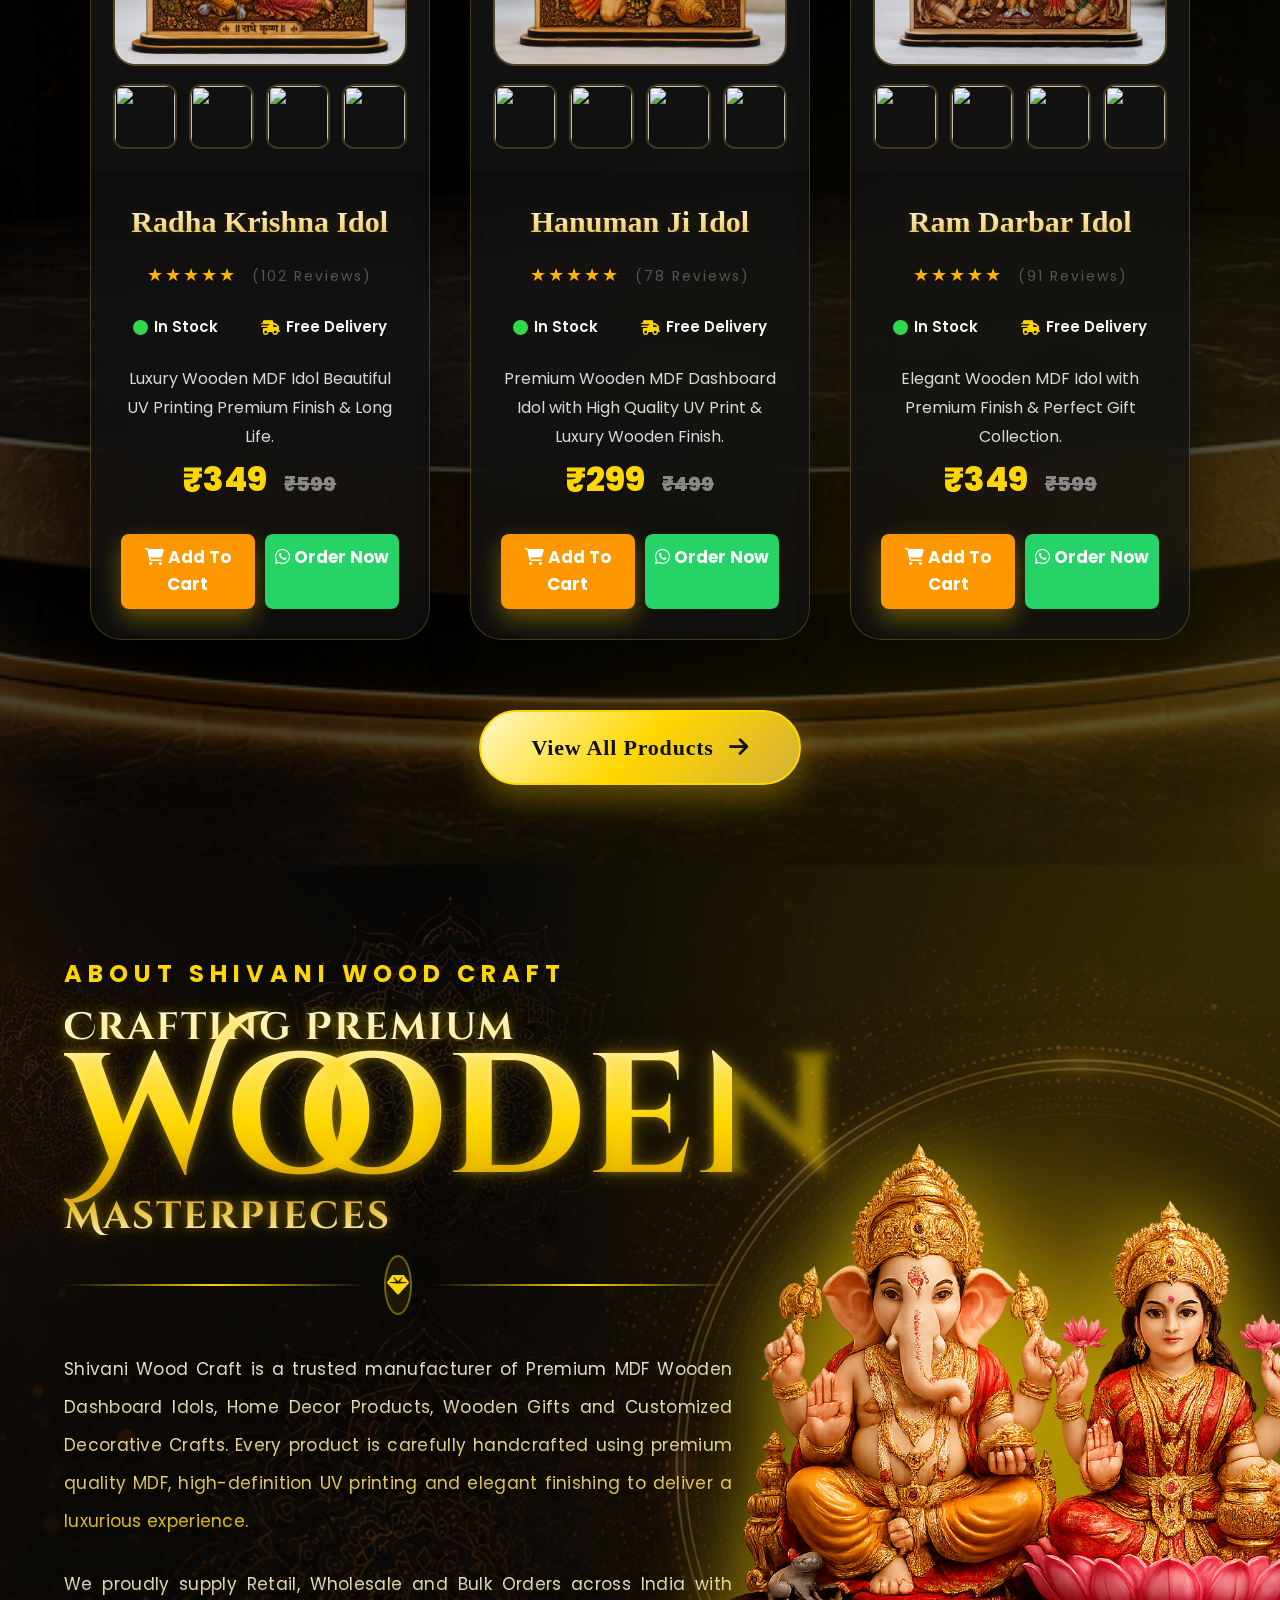
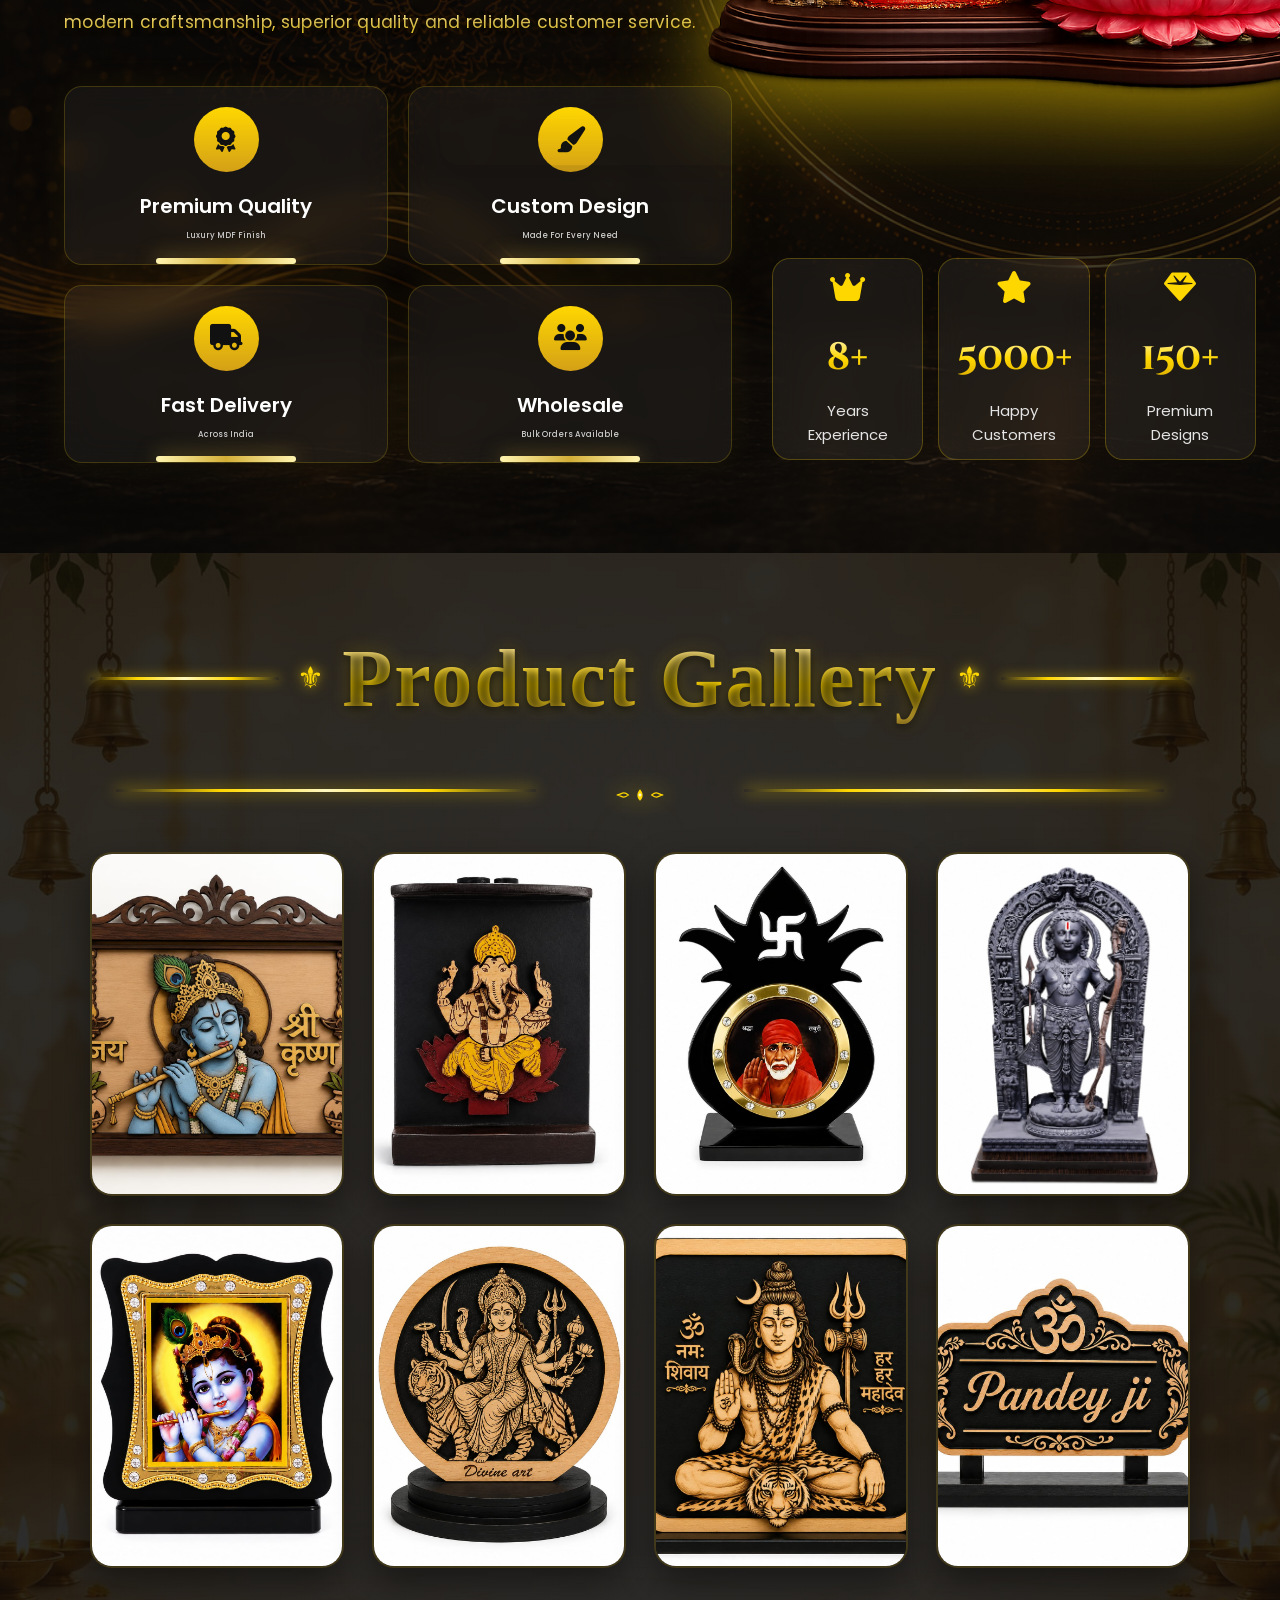
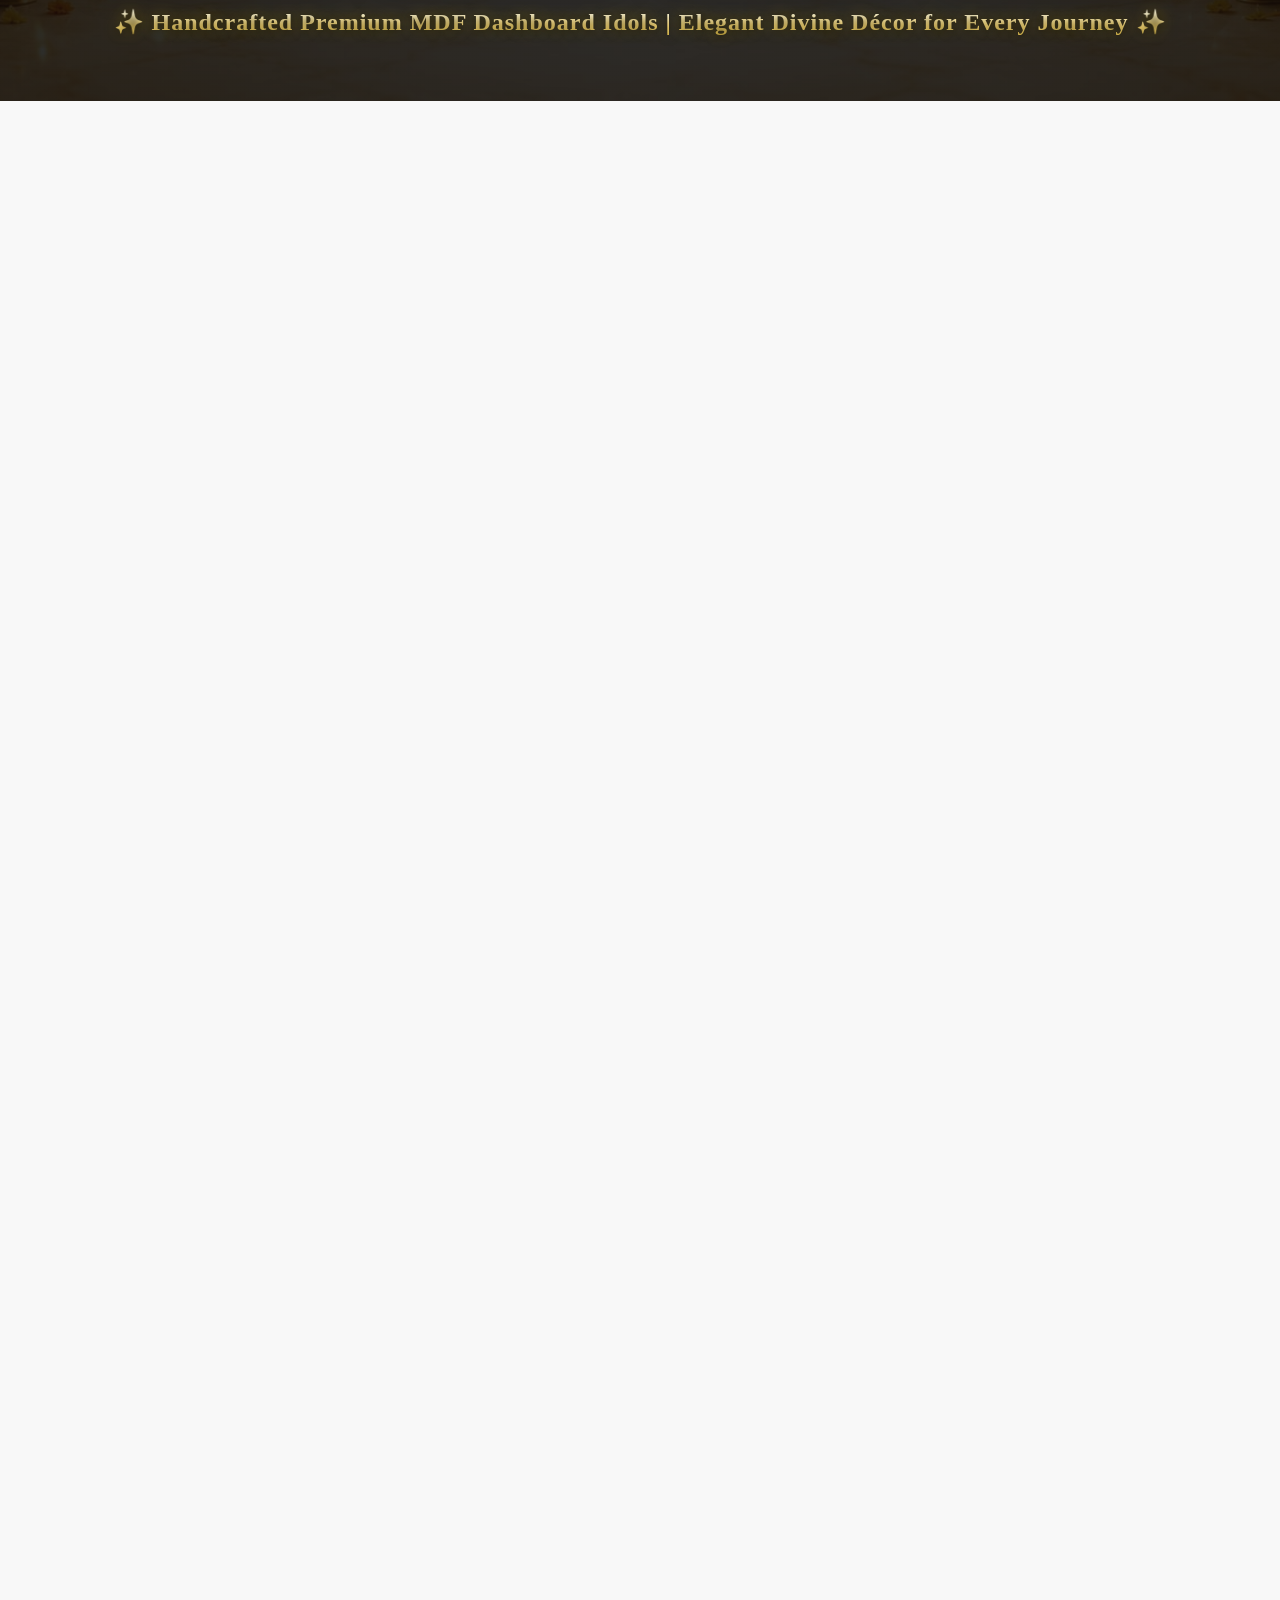
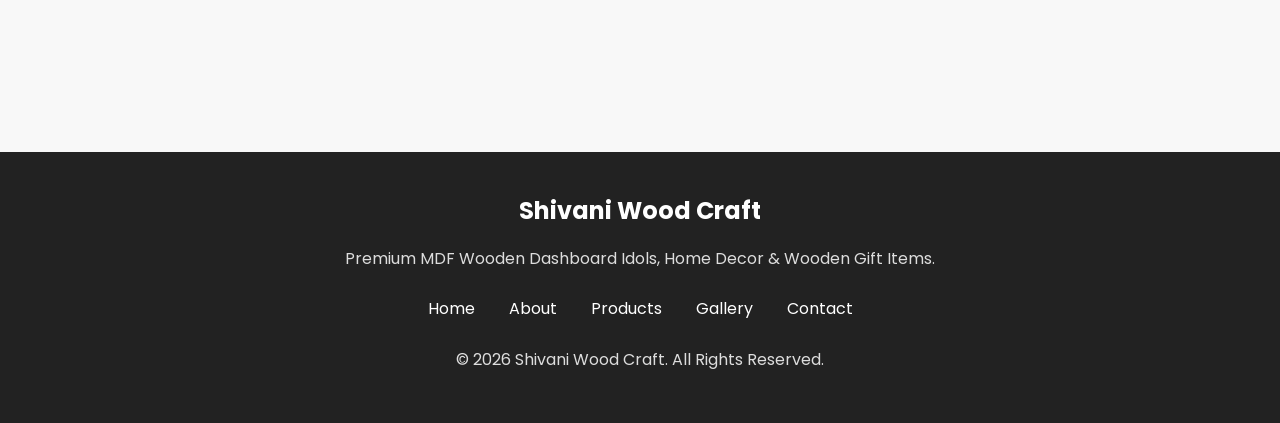
==== commit 00dda582: "Added Google verification" ====
--- a/index.html
+++ b/index.html
@@ -10,7 +10,9 @@
 <title>Shivani Wood Craft</title>
 
 <meta name="description" content="Premium MDF Wooden Dashboard Idols & Home Decor">
+<meta name="google-site-verification" content="mtmf_tr3YYLi1M0LscJR-vJvcj1GlyuBsDGKZMcPvkg" />
 <meta name="keywords" content="MDF, Wooden Craft, Dashboard Idol, Shivani Wood Craft">
+
 
 <link rel="preconnect" href="https://fonts.googleapis.com">
 <link rel="preconnect" href="https://fonts.gstatic.com" crossorigin>
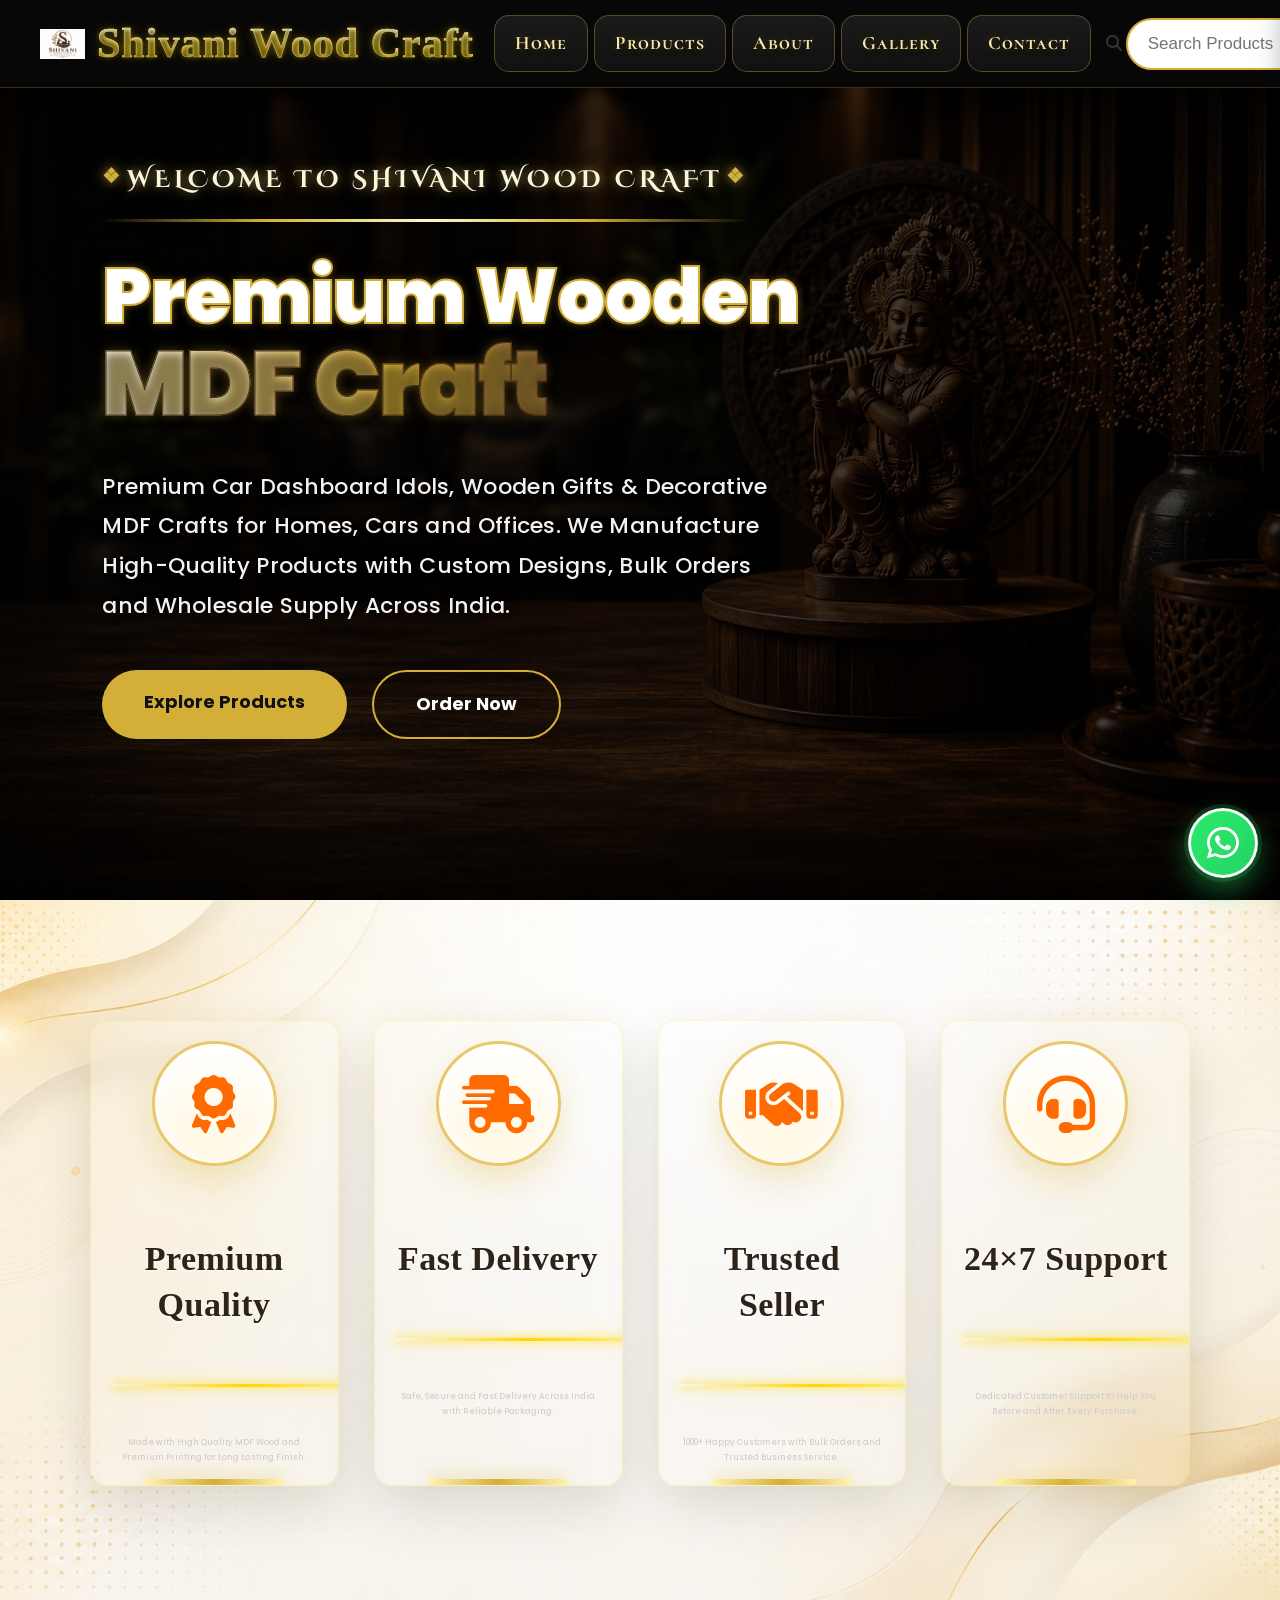
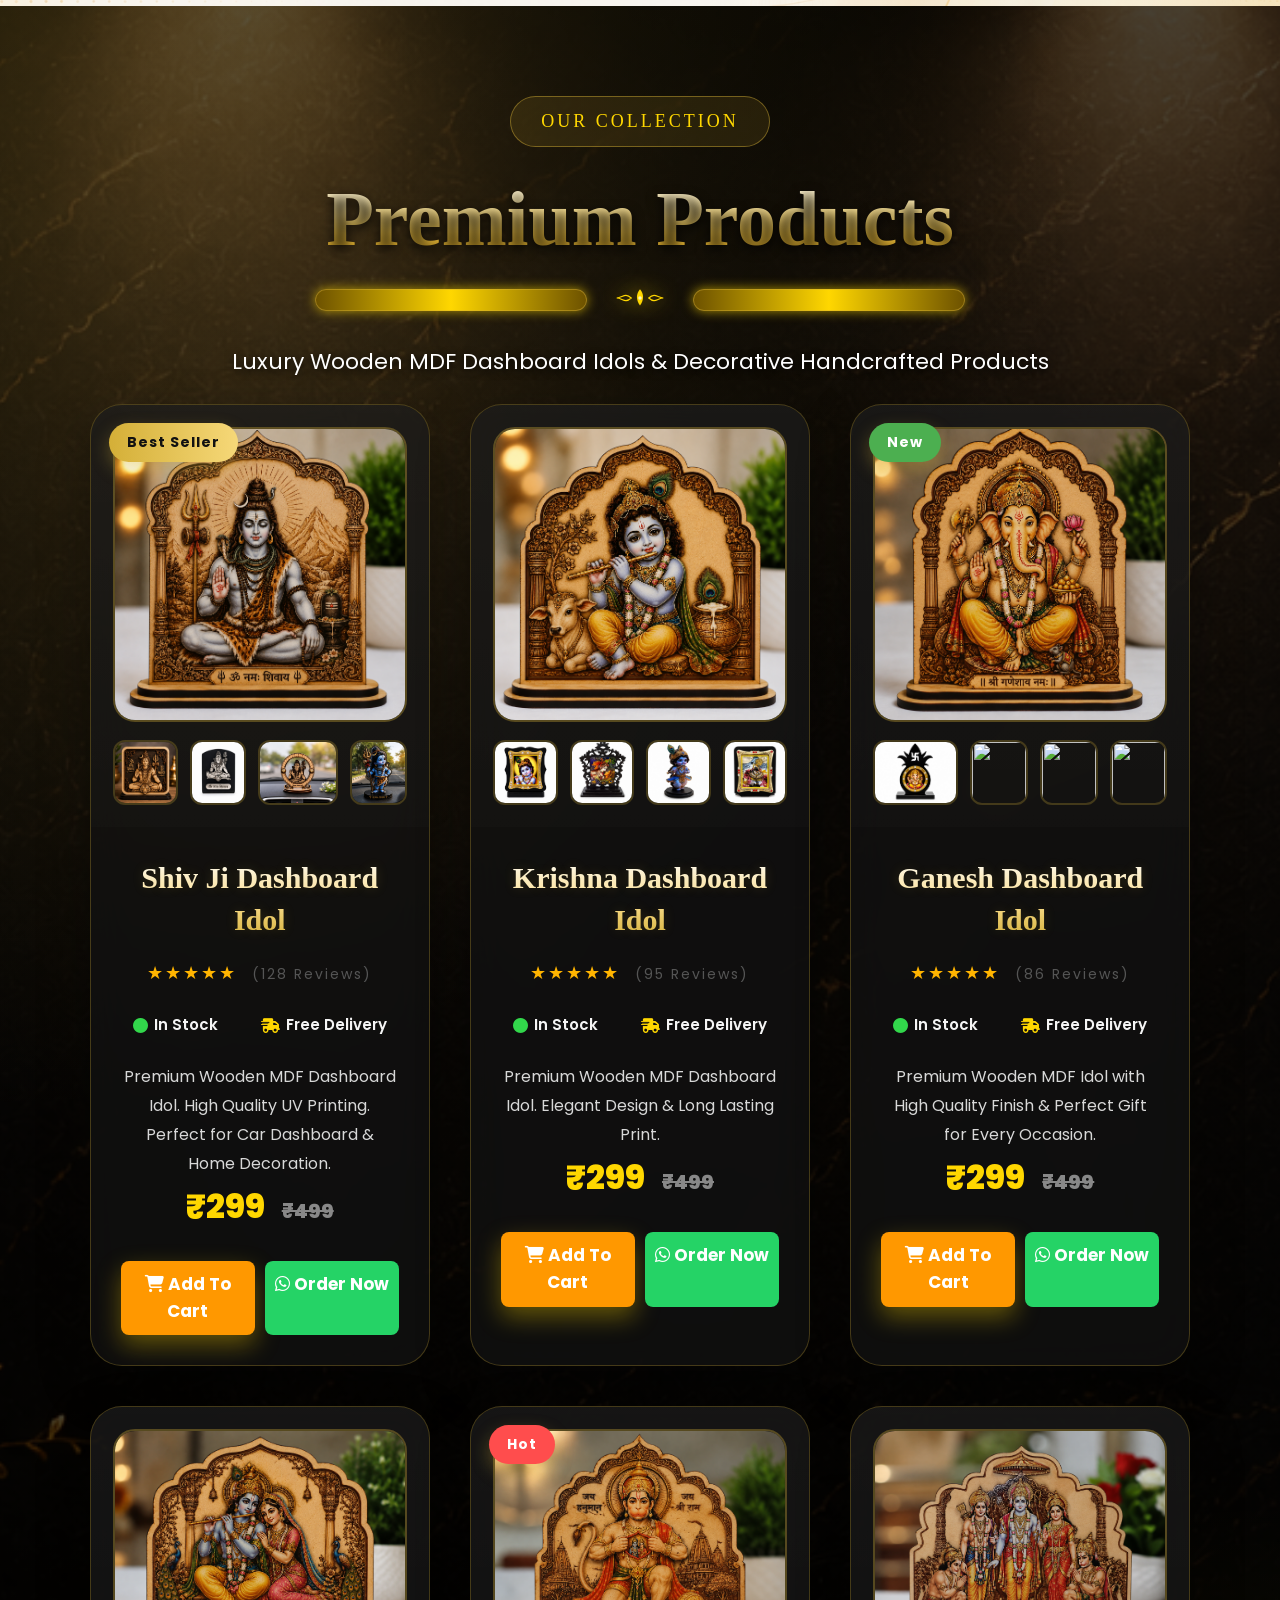
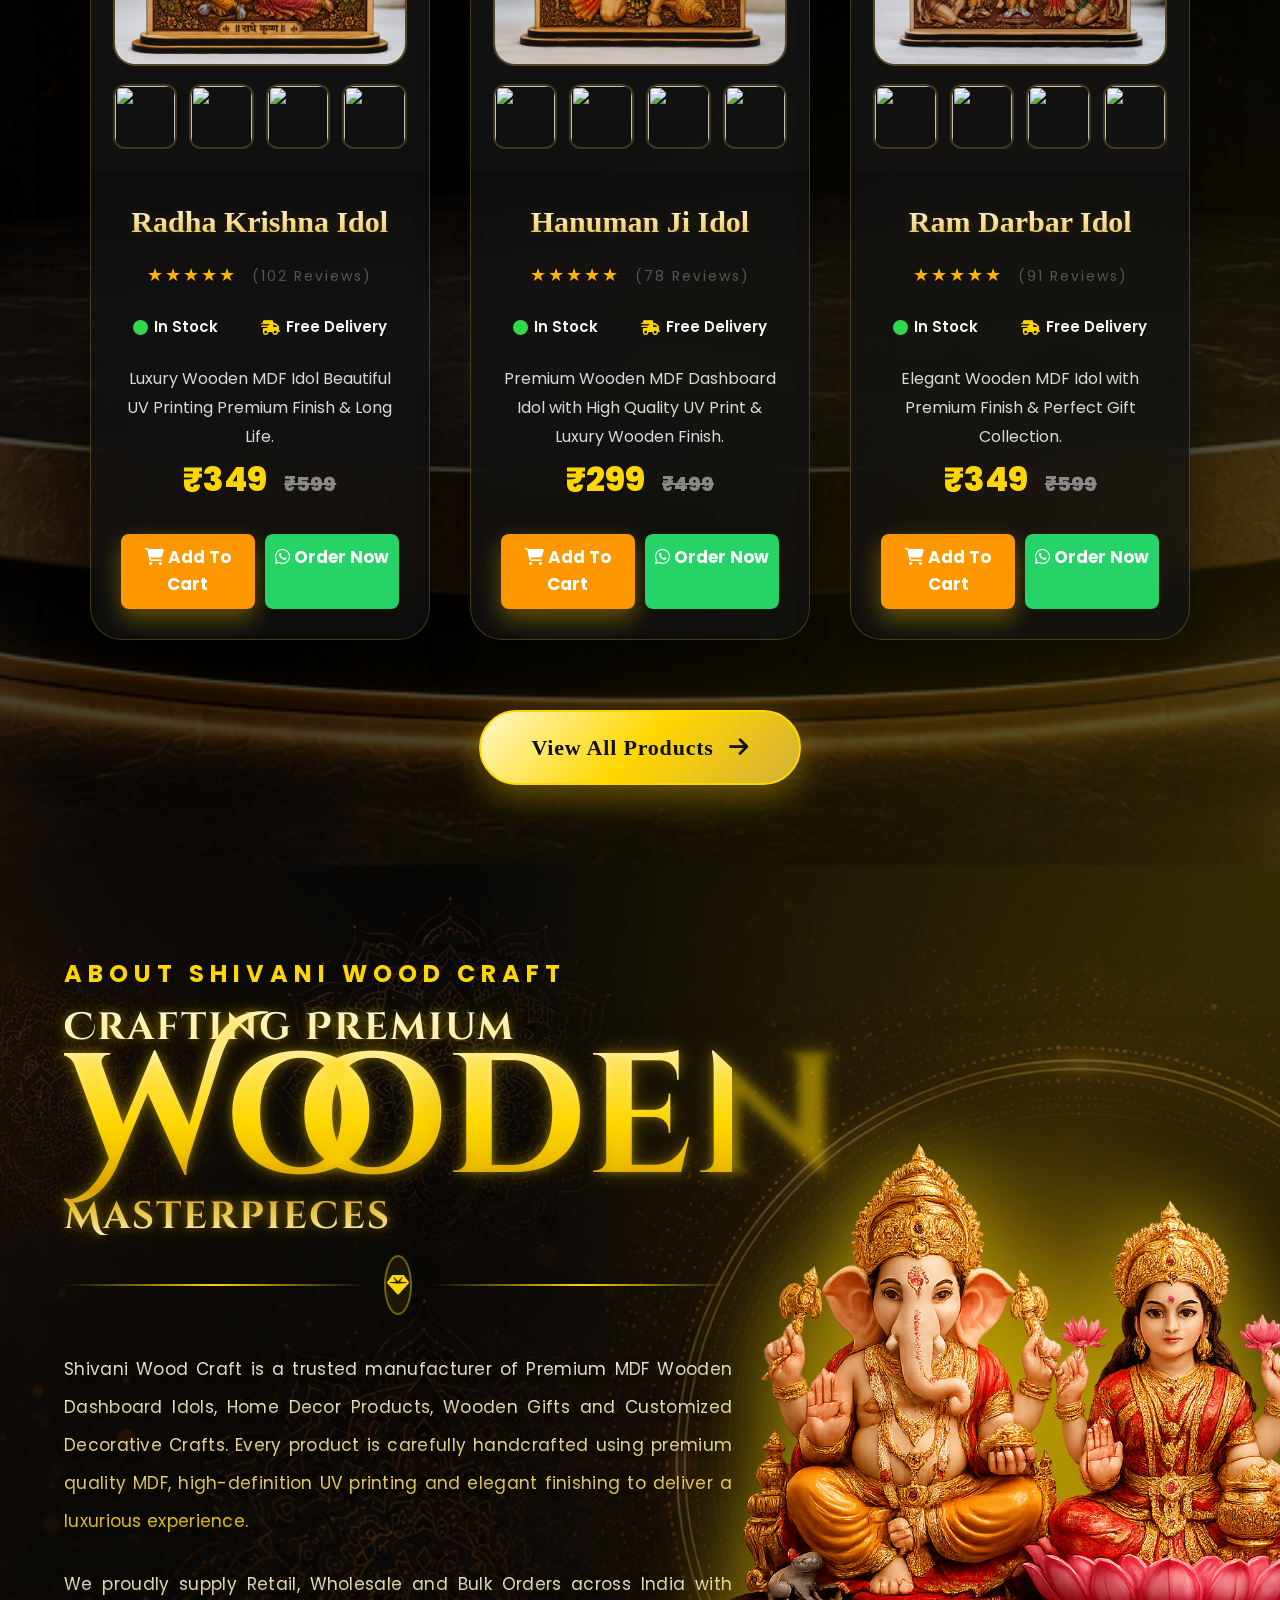
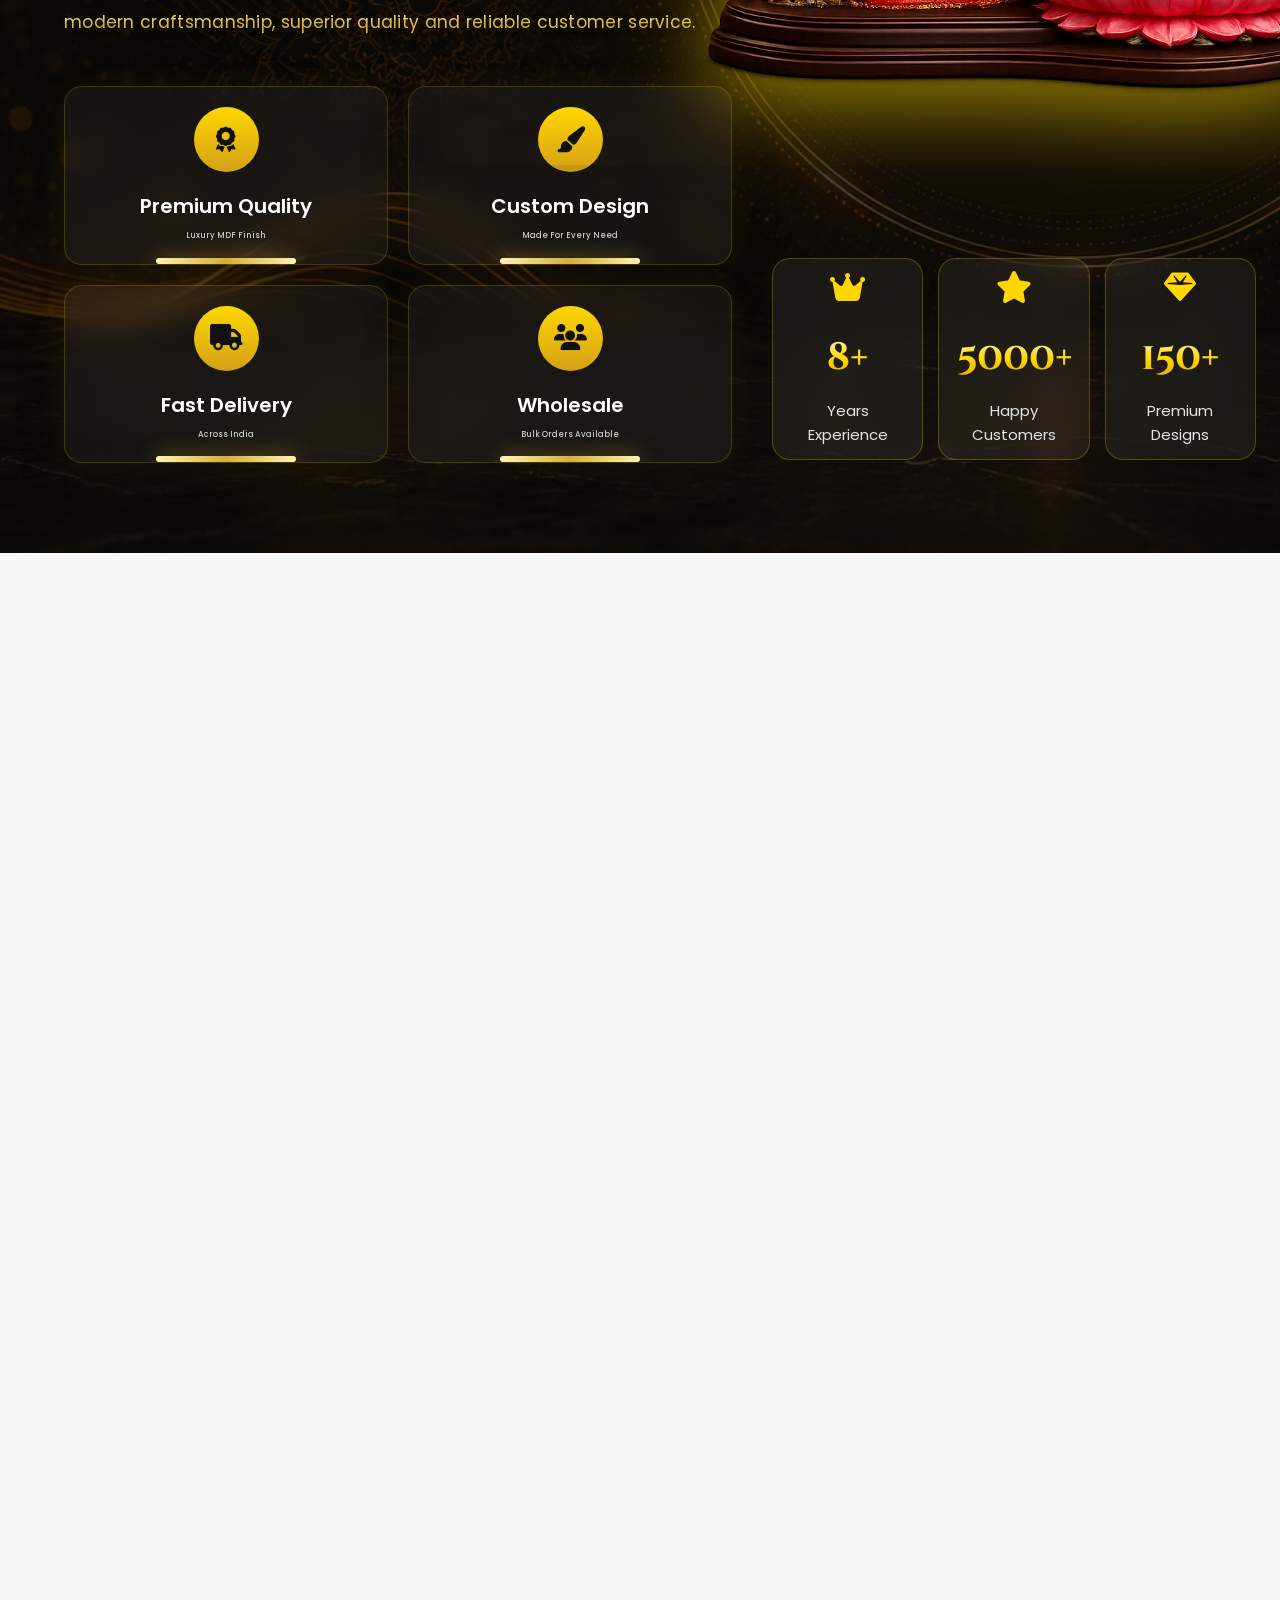
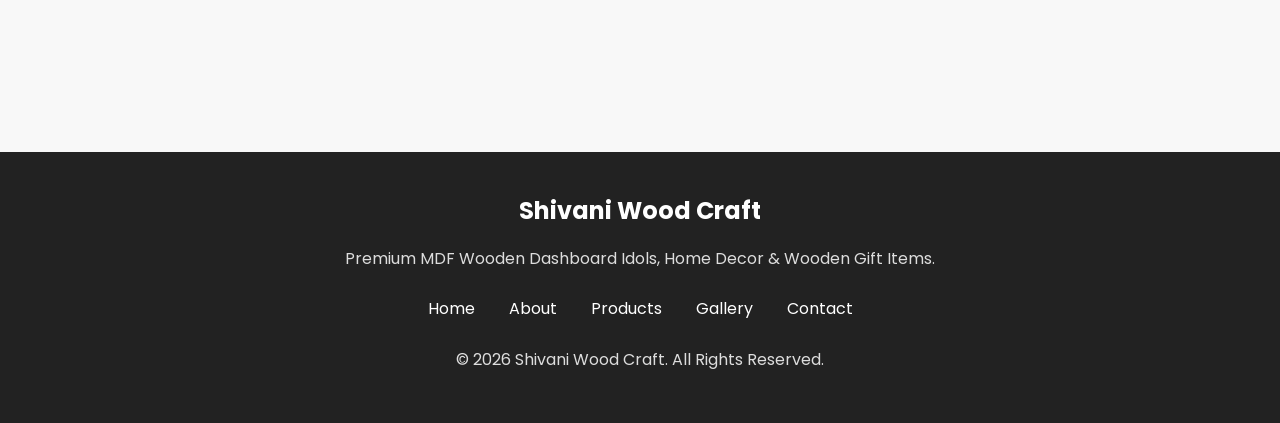
==== commit 2394c261: "Improve homepage SEO" ====
--- a/index.html
+++ b/index.html
@@ -1,5 +1,5 @@
 <!DOCTYPE html>
-<html lang="en">
+<html lang="en-IN">
 <head><link href="https://fonts.googleapis.com/css2?family=Cormorant+Garamond:wght@700&display=swap" rel="stylesheet">
     <link href="https://fonts.googleapis.com/css2?family=Cormorant+SC:wght@600;700&display=swap" rel="stylesheet">
     <link href="https://fonts.googleapis.com/css2?family=Marcellus&display=swap" rel="stylesheet">
@@ -7,12 +7,21 @@
 <meta charset="UTF-8">
 <meta name="viewport" content="width=device-width, initial-scale=1.0">
 
-<title>Shivani Wood Craft</title>
-
-<meta name="description" content="Premium MDF Wooden Dashboard Idols & Home Decor">
+<title>Shivani Wood Craft | Premium Wooden MDF Dashboard Idols</title>
+<meta name="description" content="Buy Premium Wooden MDF Car Dashboard Idols, Krishna Idols, Home Decor and Custom Wooden Gifts from Shivani Wood Craft.">
 <meta name="google-site-verification" content="mtmf_tr3YYLi1M0LscJR-vJvcj1GlyuBsDGKZMcPvkg" />
-<meta name="keywords" content="MDF, Wooden Craft, Dashboard Idol, Shivani Wood Craft">
-
+<meta name="keywords" content="Shivani Wood Craft, Wooden MDF Dashboard Idol, Car Dashboard Idol, Krishna Idol, Wooden Home Decor, MDF Wooden Craft">
+<meta property="og:title" content="Shivani Wood Craft | Premium Wooden MDF Dashboard Idols">
+<meta property="og:description" content="Premium Wooden MDF Car Dashboard Idols, Krishna Idols, Home Decor and Custom Wooden Gifts.">
+<meta property="og:type" content="website">
+<meta property="og:url" content="https://r8755258887.github.io/shivani-wood-craft/">
+
+<link rel="canonical" href="https://r8755258887.github.io/shivani-wood-craft/">
+
+<meta name="robots" content="index, follow">
+
+<meta name="author" content="Shivani Wood Craft">
+<meta name="theme-color" content="#FFD700">
 
 <link rel="preconnect" href="https://fonts.googleapis.com">
 <link rel="preconnect" href="https://fonts.gstatic.com" crossorigin>
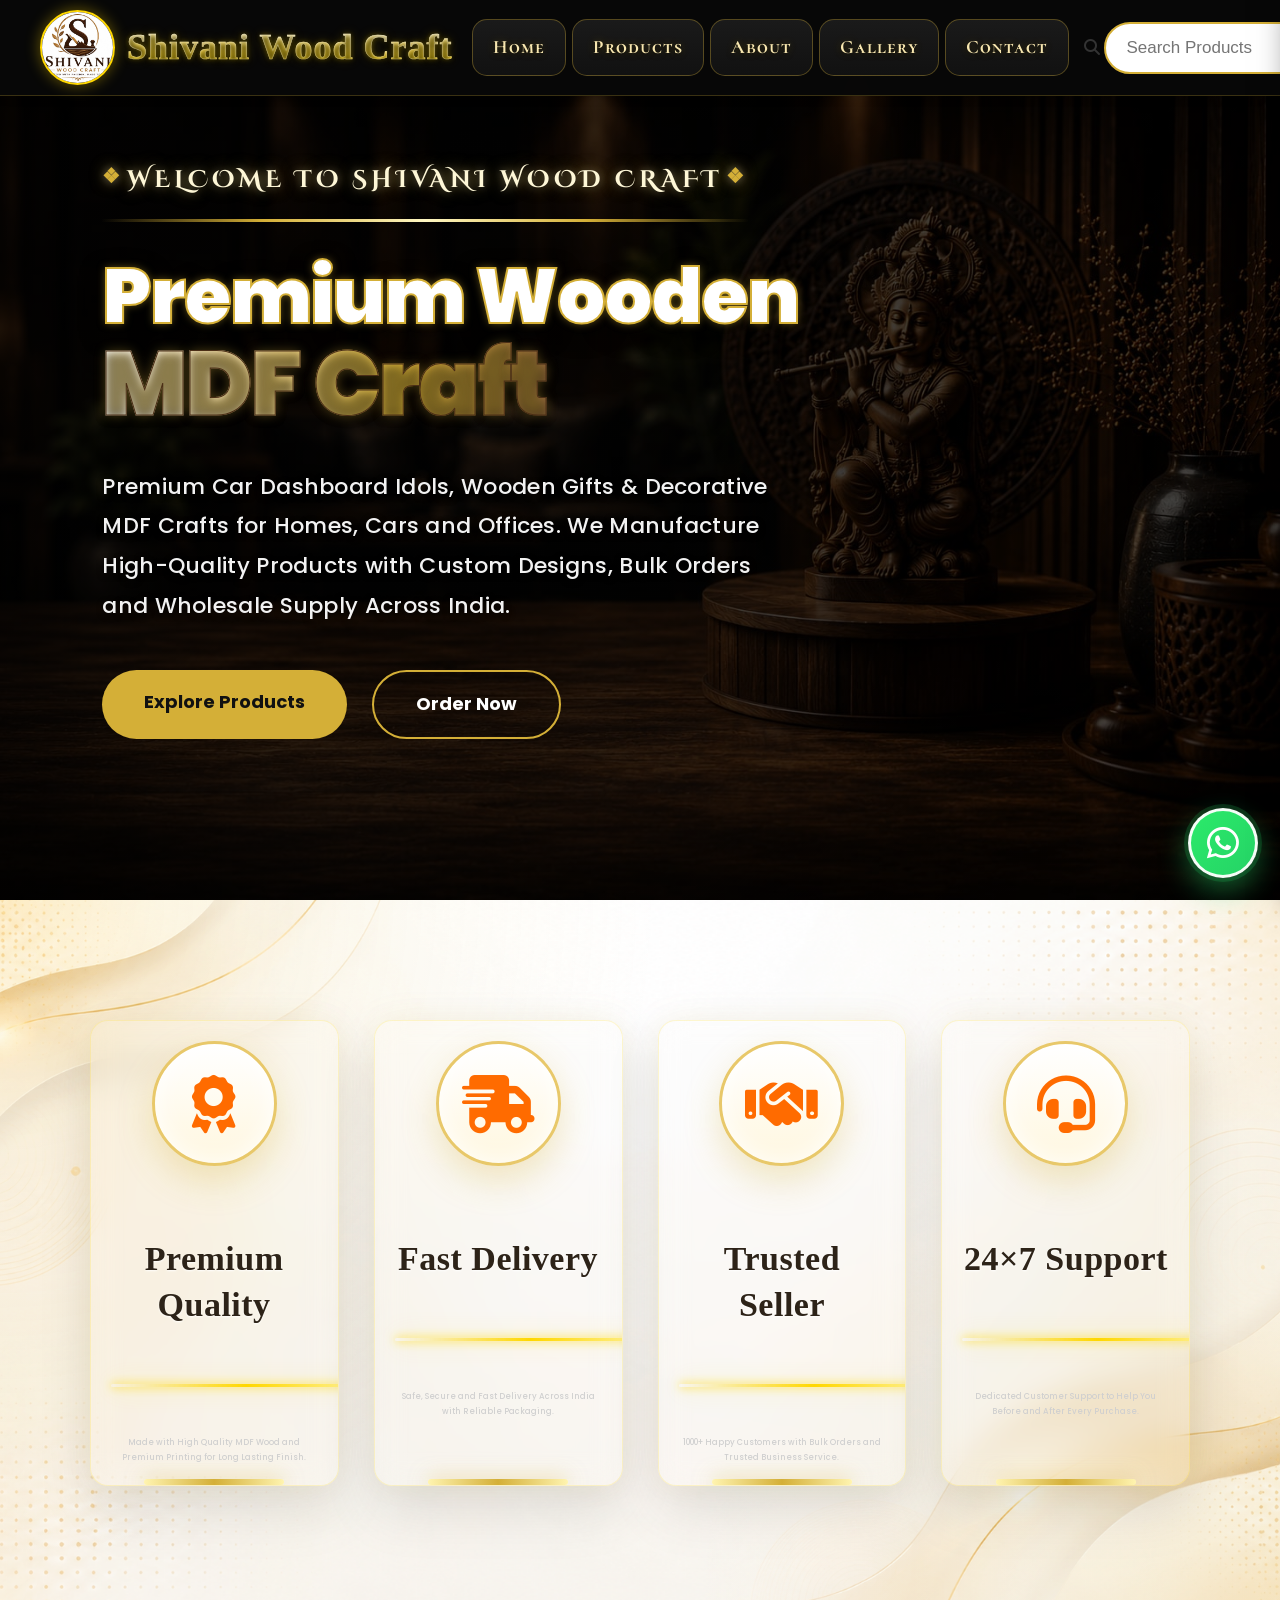
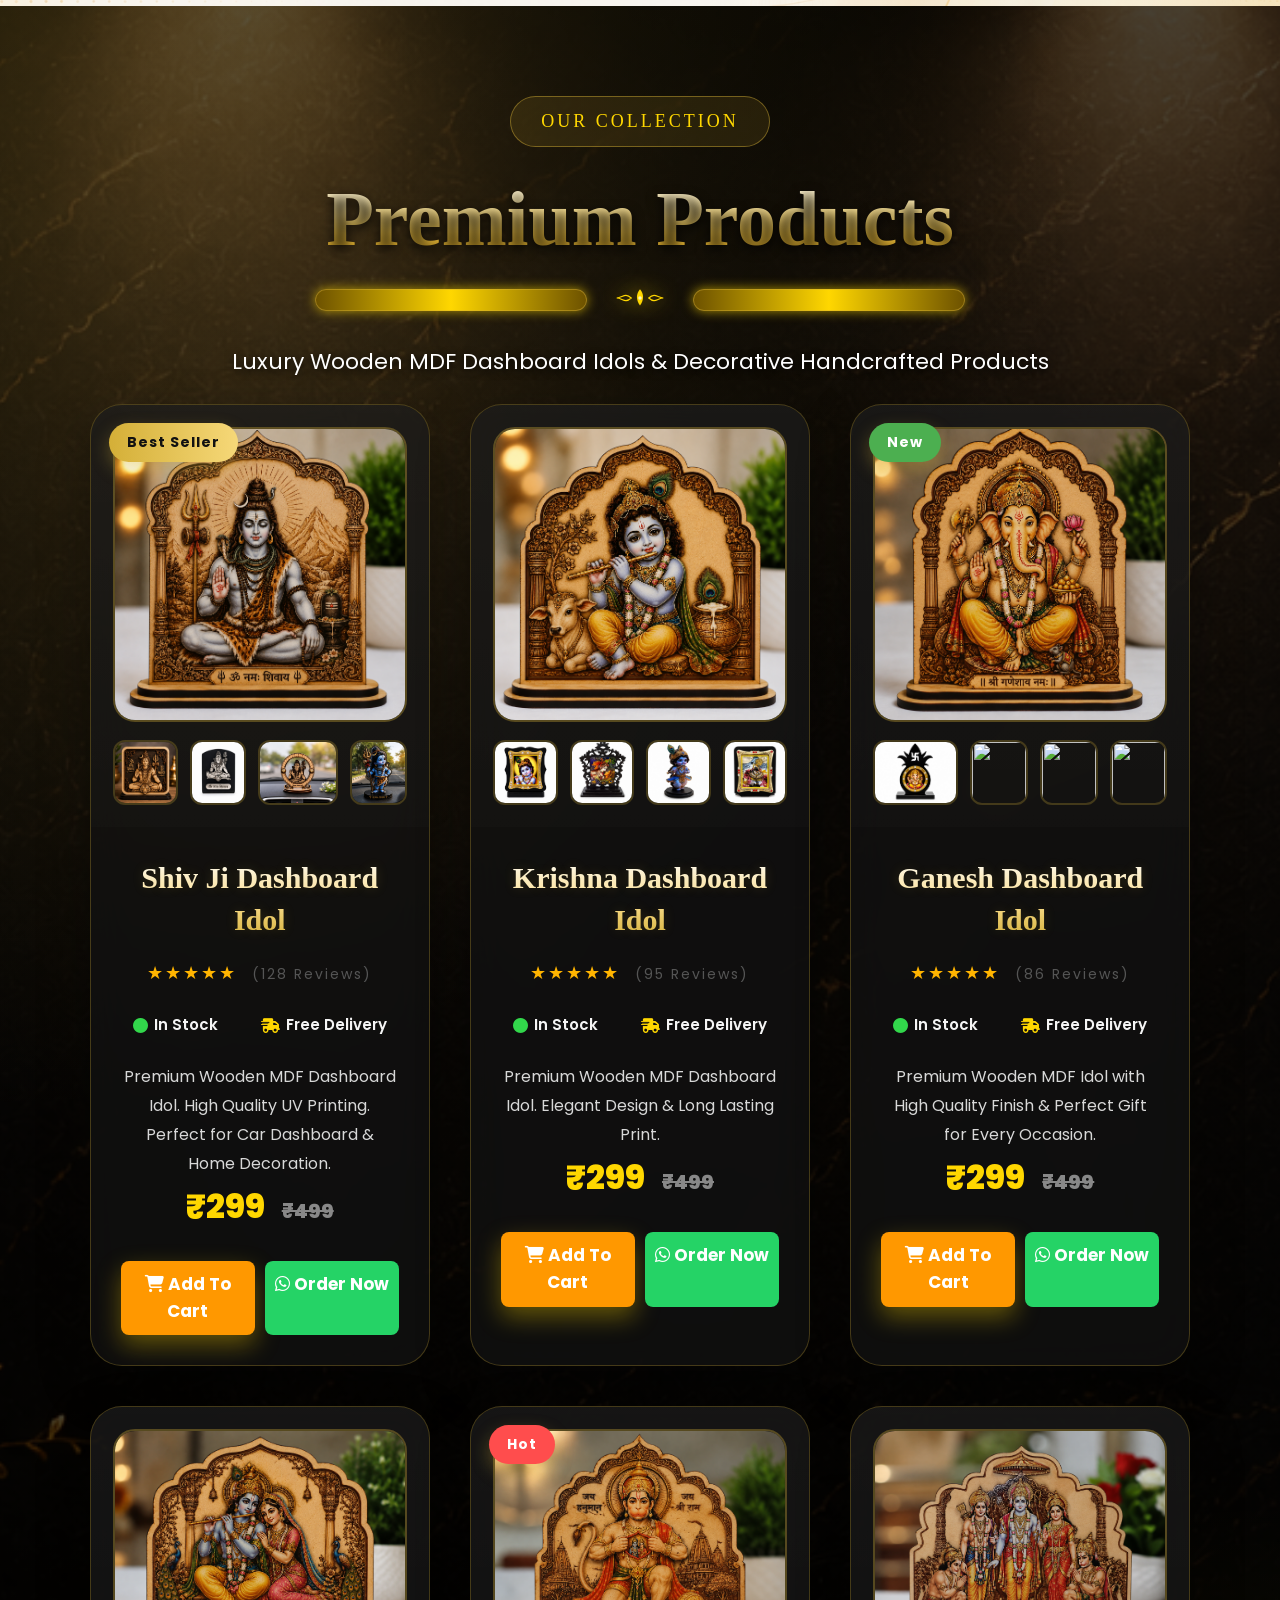
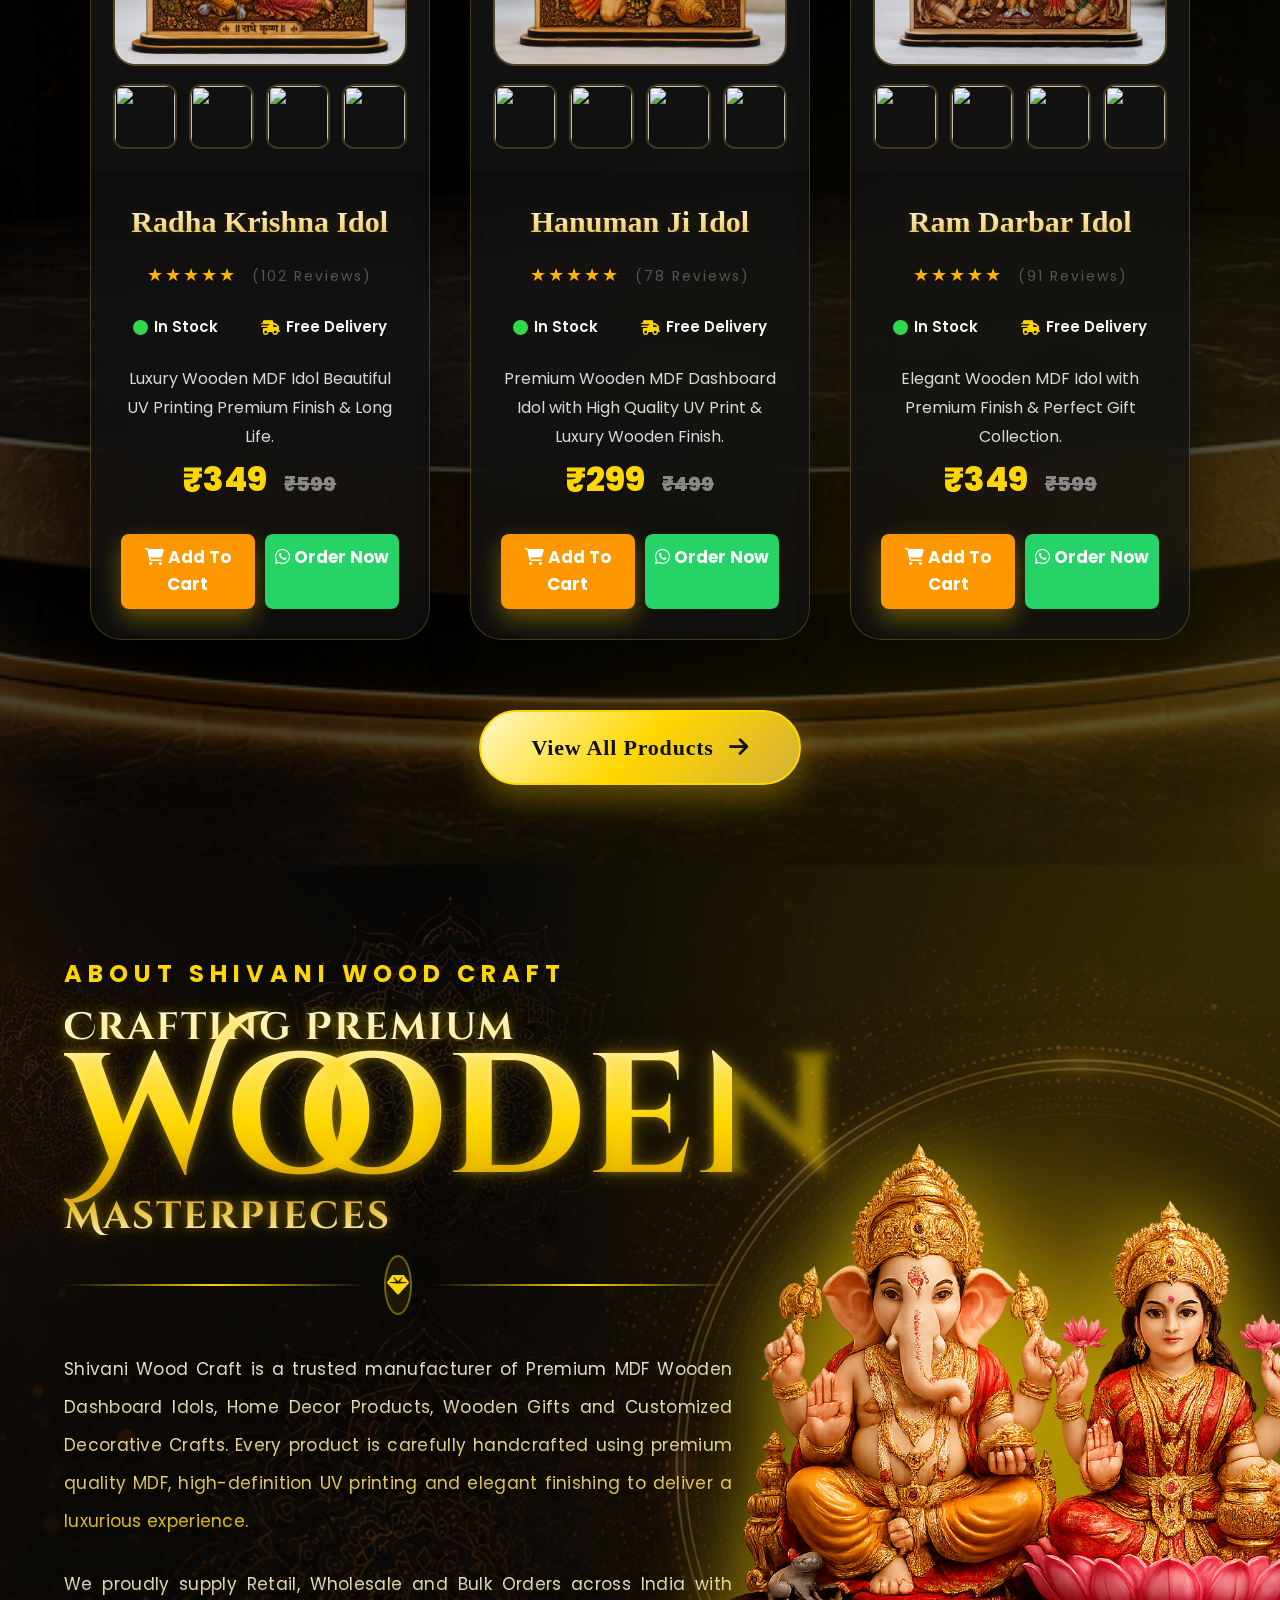
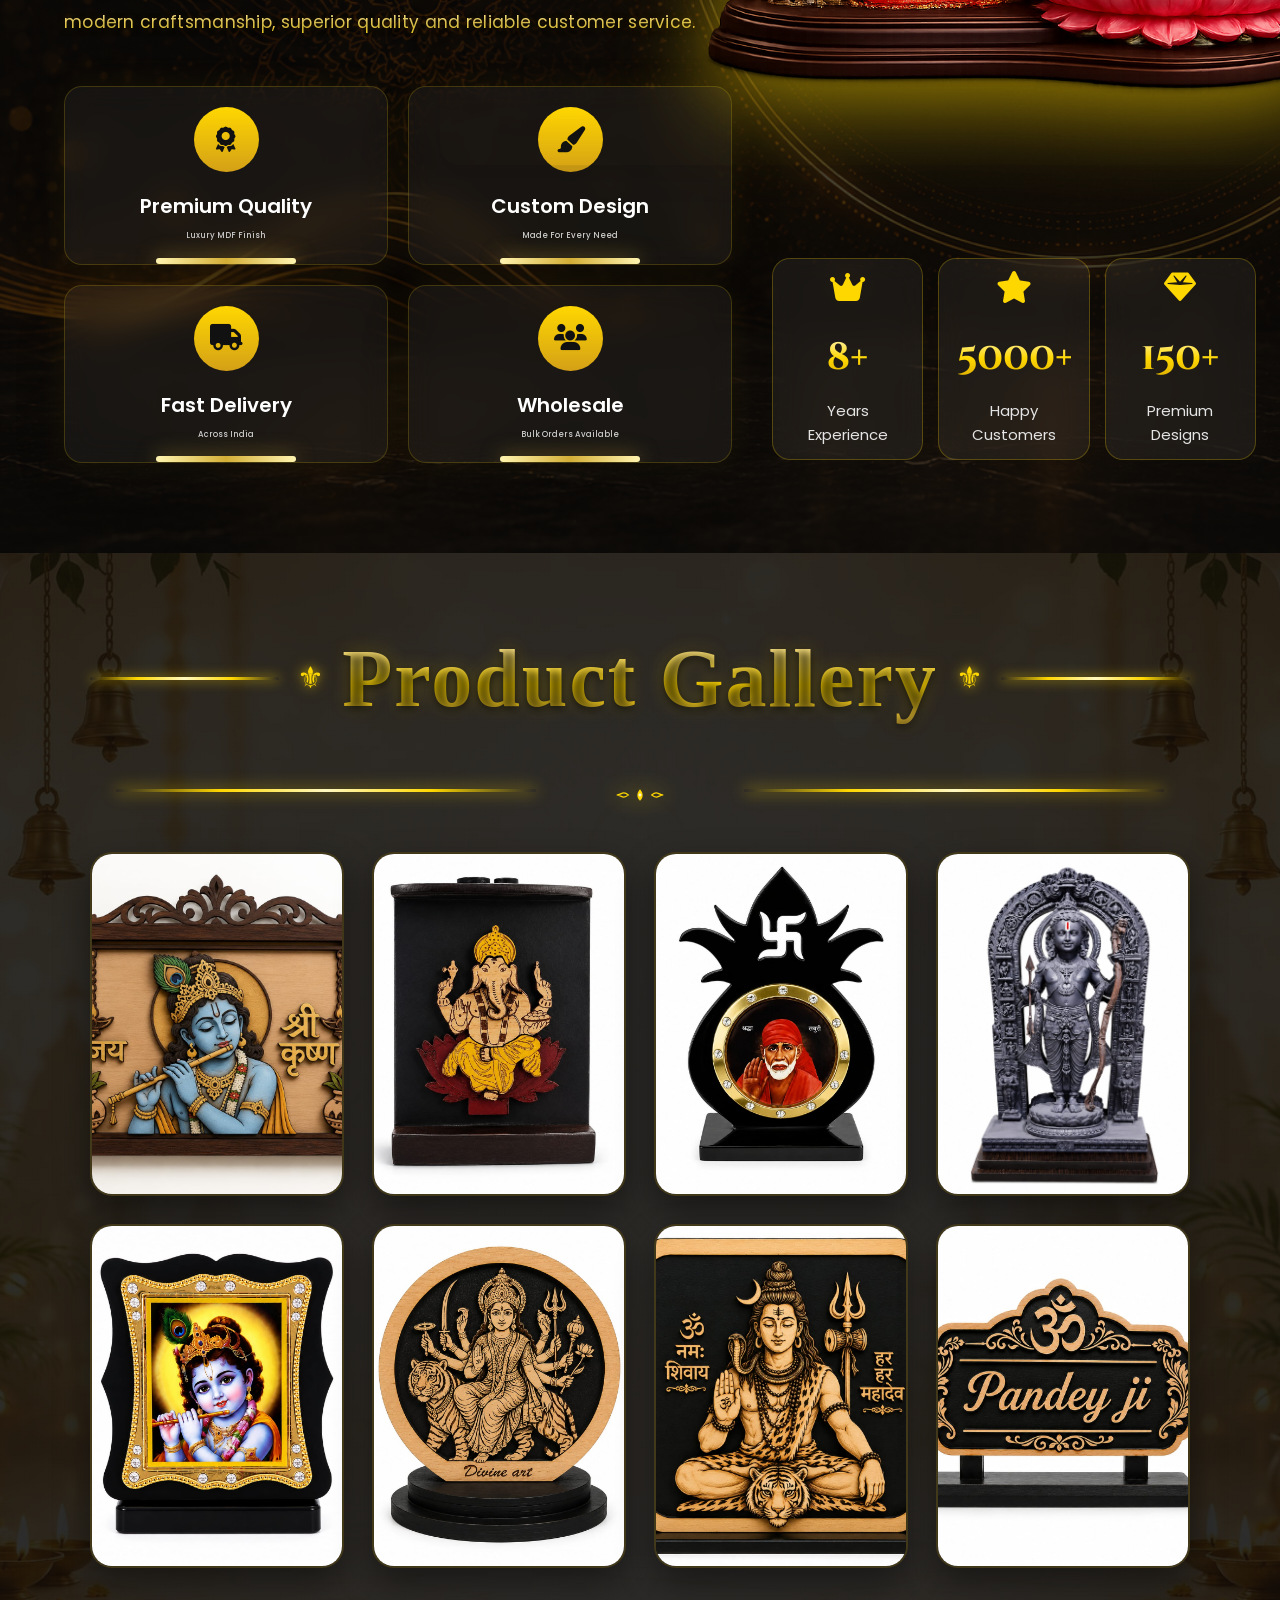
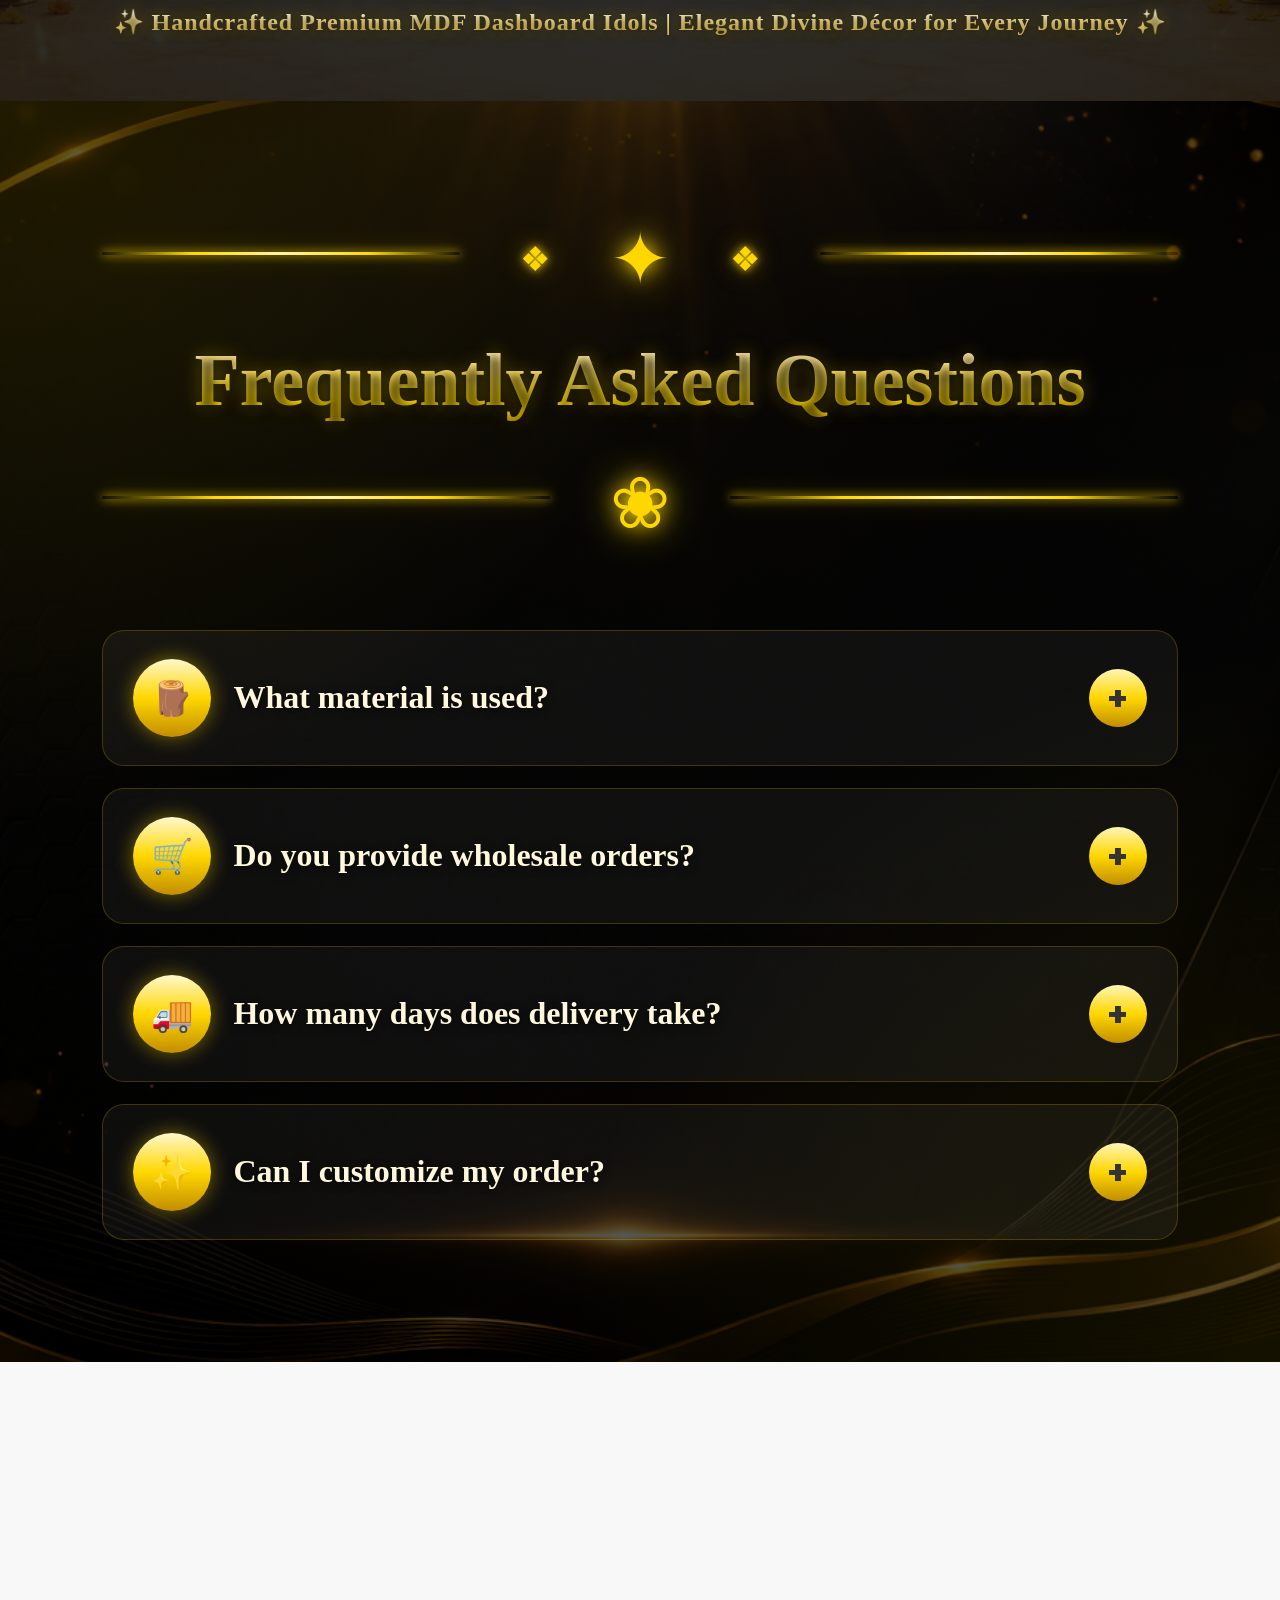
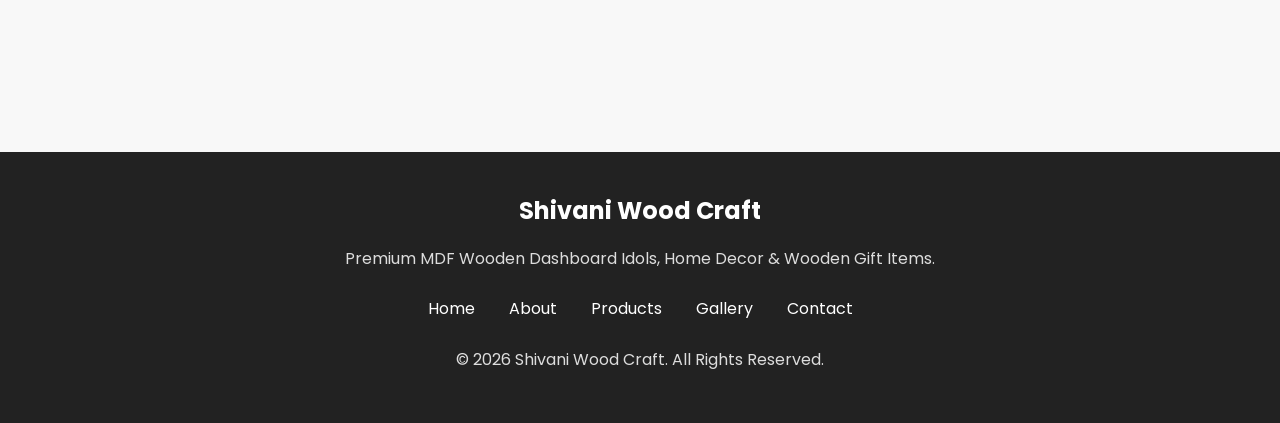
==== commit 532fd856: "Complete SEO optimization" ====
--- a/index.html
+++ b/index.html
@@ -29,8 +29,20 @@
 <link href="https://fonts.googleapis.com/css2?family=Poppins:wght@300;400;500;600;700;800&display=swap" rel="stylesheet">
 
 <link rel="stylesheet" href="https://cdnjs.cloudflare.com/ajax/libs/font-awesome/6.7.2/css/all.min.css">
+<link rel="icon" type="image/png" href="images/favicon.png.jpeg">
+<link rel="apple-touch-icon" href="images/favicon.png.jpeg">
 
 <link rel="stylesheet" href="style.css">
+
+<script type="application/ld+json">
+{
+  "@context":"https://schema.org",
+  "@type":"Organization",
+  "name":"Shivani Wood Craft",
+  "url":"https://r8755258887.github.io/shivani-wood-craft/",
+  "logo":"https://r8755258887.github.io/shivani-wood-craft/images/logo.png.jpeg"
+}
+</script>
 </head>
 
 <body>
@@ -41,7 +53,7 @@
 
     <div class="logo">
 
-        <img src="images/logo.png.jpeg" alt="Logo">
+        <img src="images/logo.png.jpeg" alt="Shivani Wood Craft Logo">
 
         <h2>Shivani Wood Craft</h2>
 
--- a/style.css
+++ b/style.css
@@ -63,7 +63,7 @@
 .logo h2{
 
     font-family:'Cinzel', serif;
-    font-size:42px;
+    font-size:36px;
     font-weight:800;
     letter-spacing:1px;
 
@@ -98,7 +98,12 @@
 
 
 .logo img{
-    width:45px;
+    width:75px;
+    height:75px;
+    border-radius:50%;
+    object-fit:cover;
+    border:2px solid #FFD700;
+    box-shadow:0 0 15px rgba(255,215,0,.4);
 }
 
 .logo{
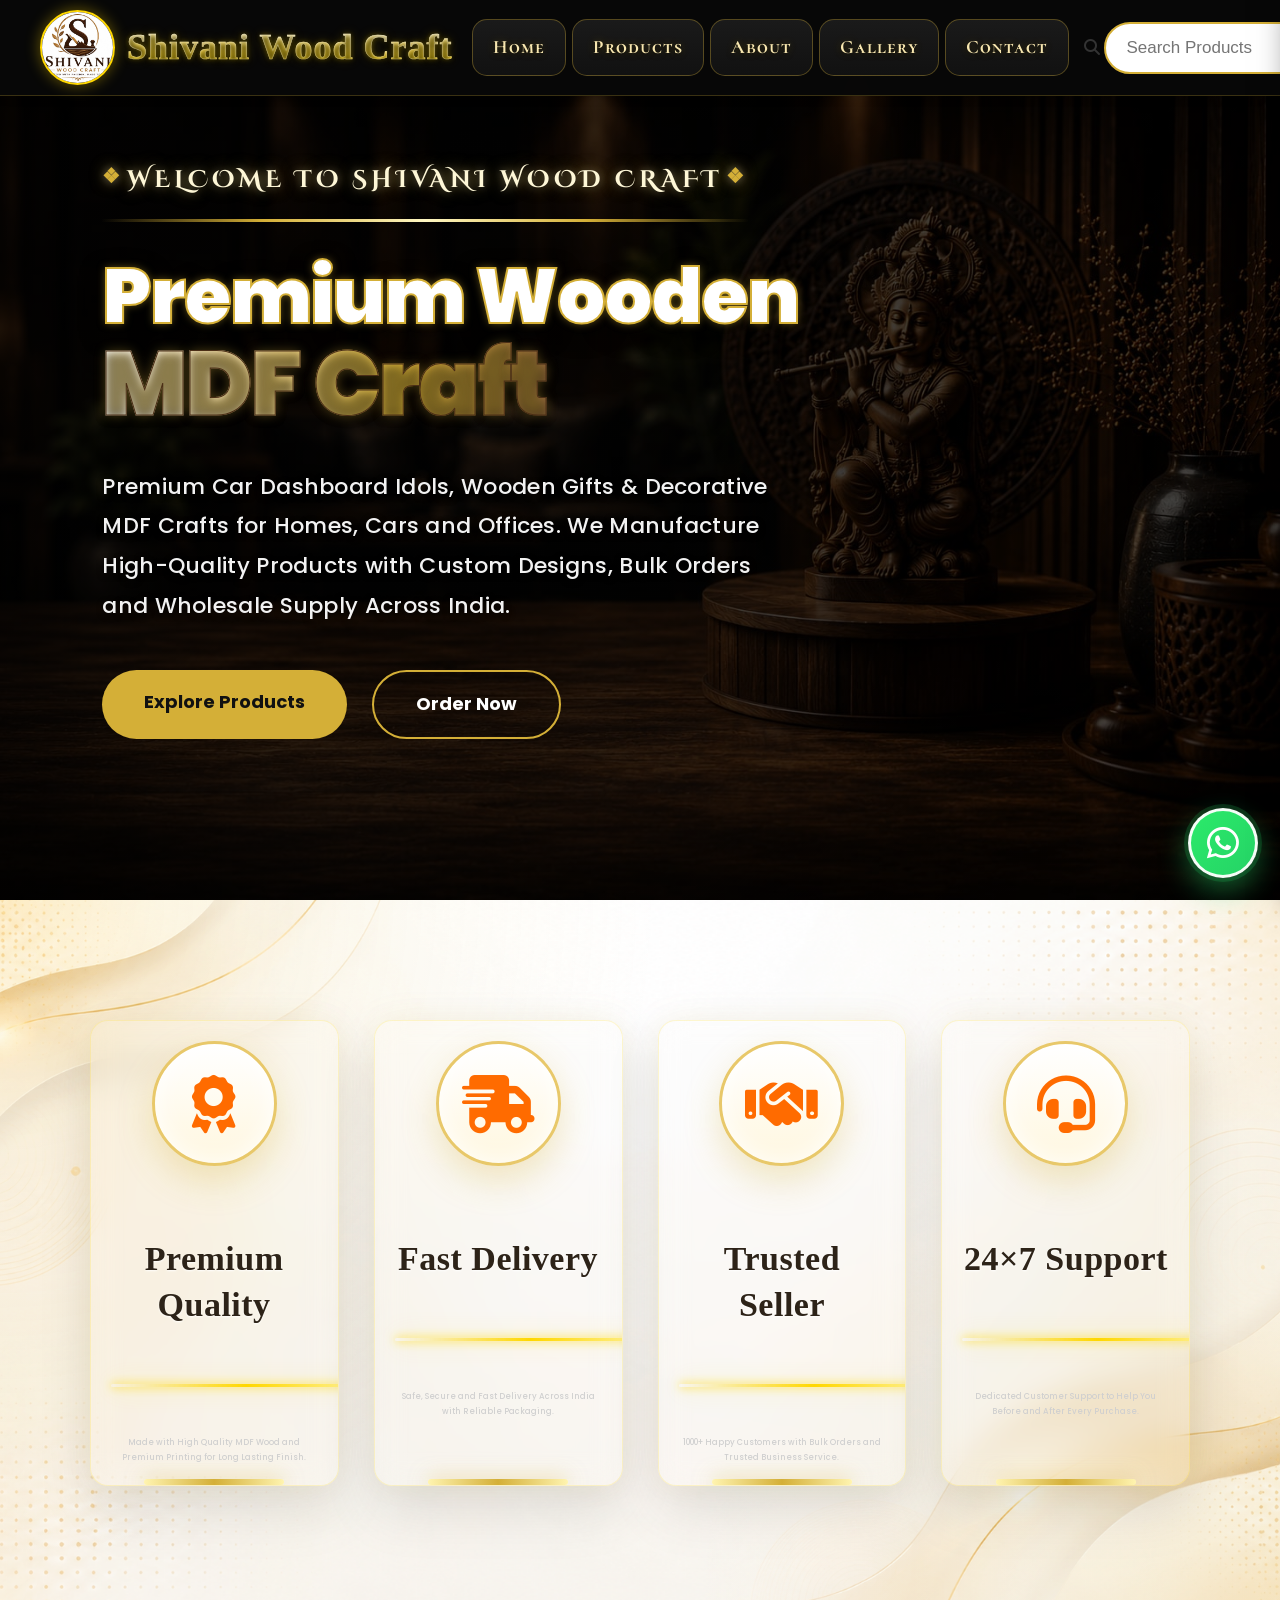
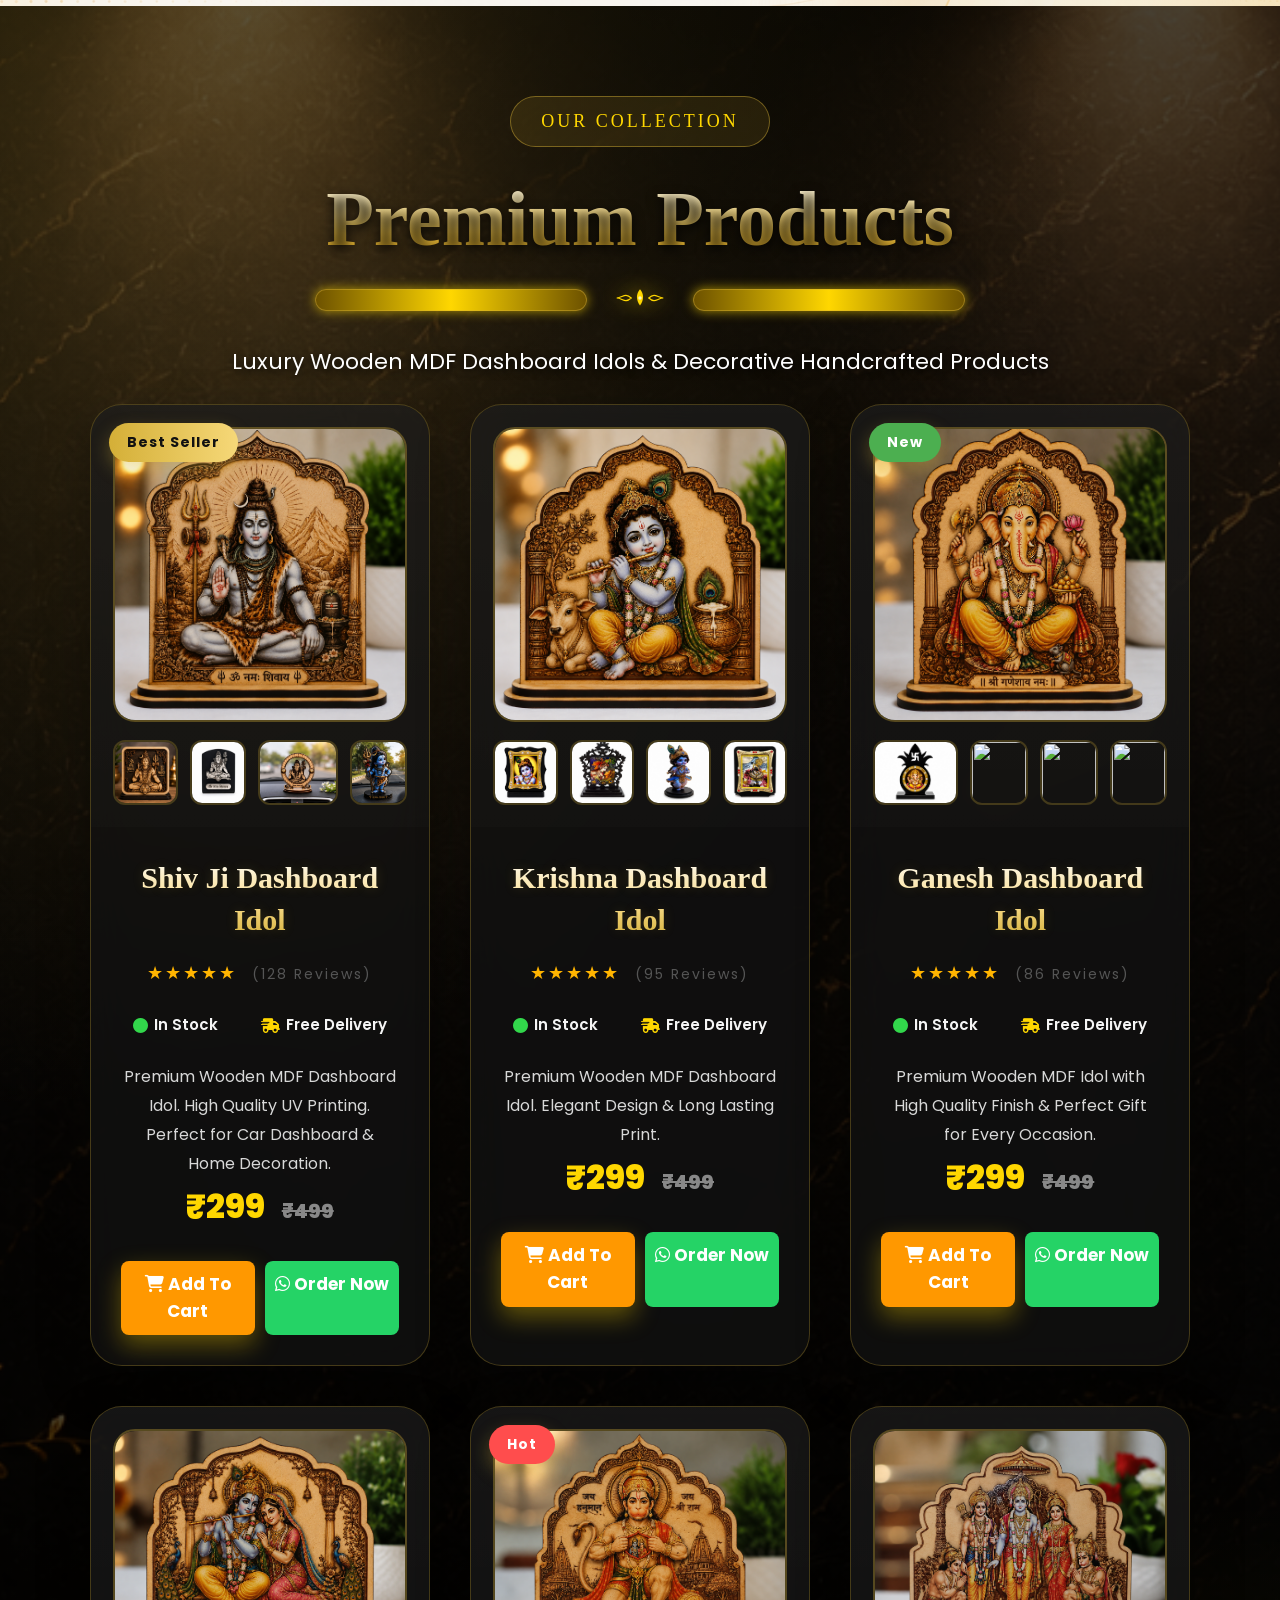
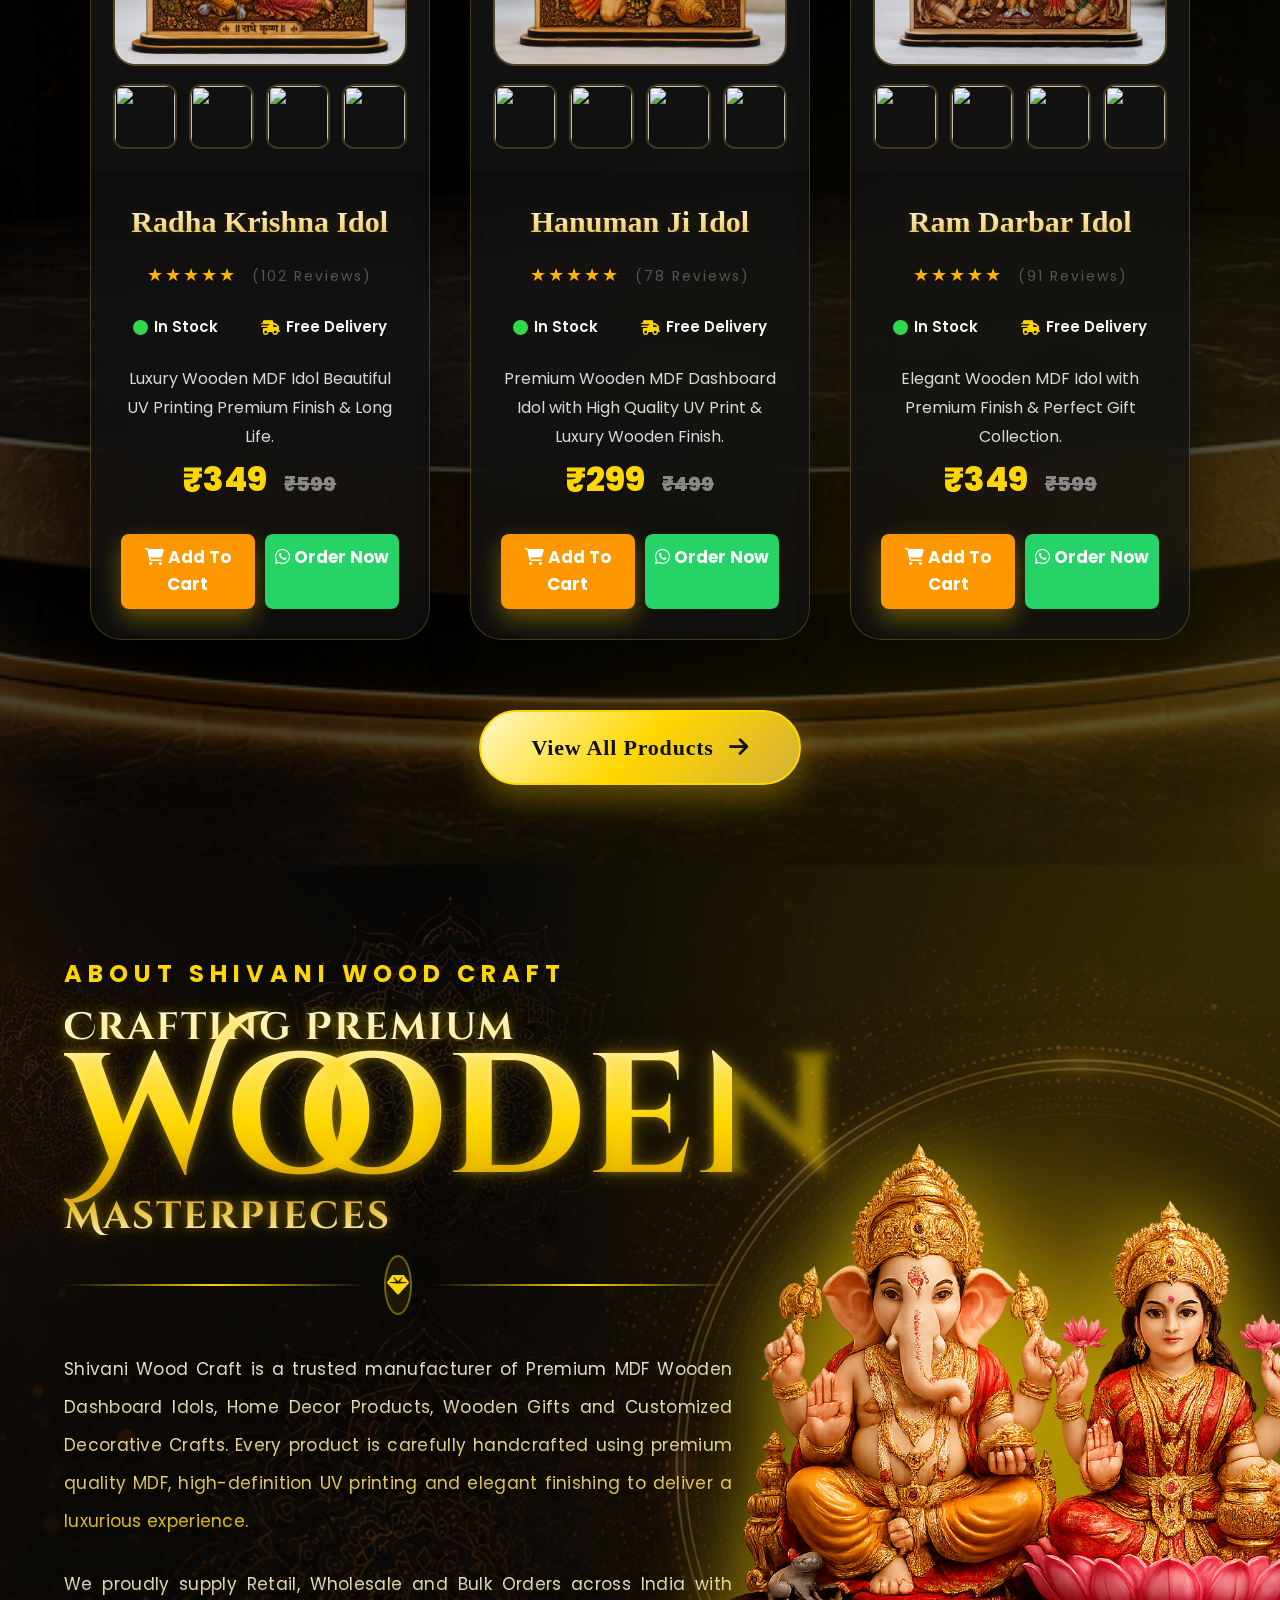
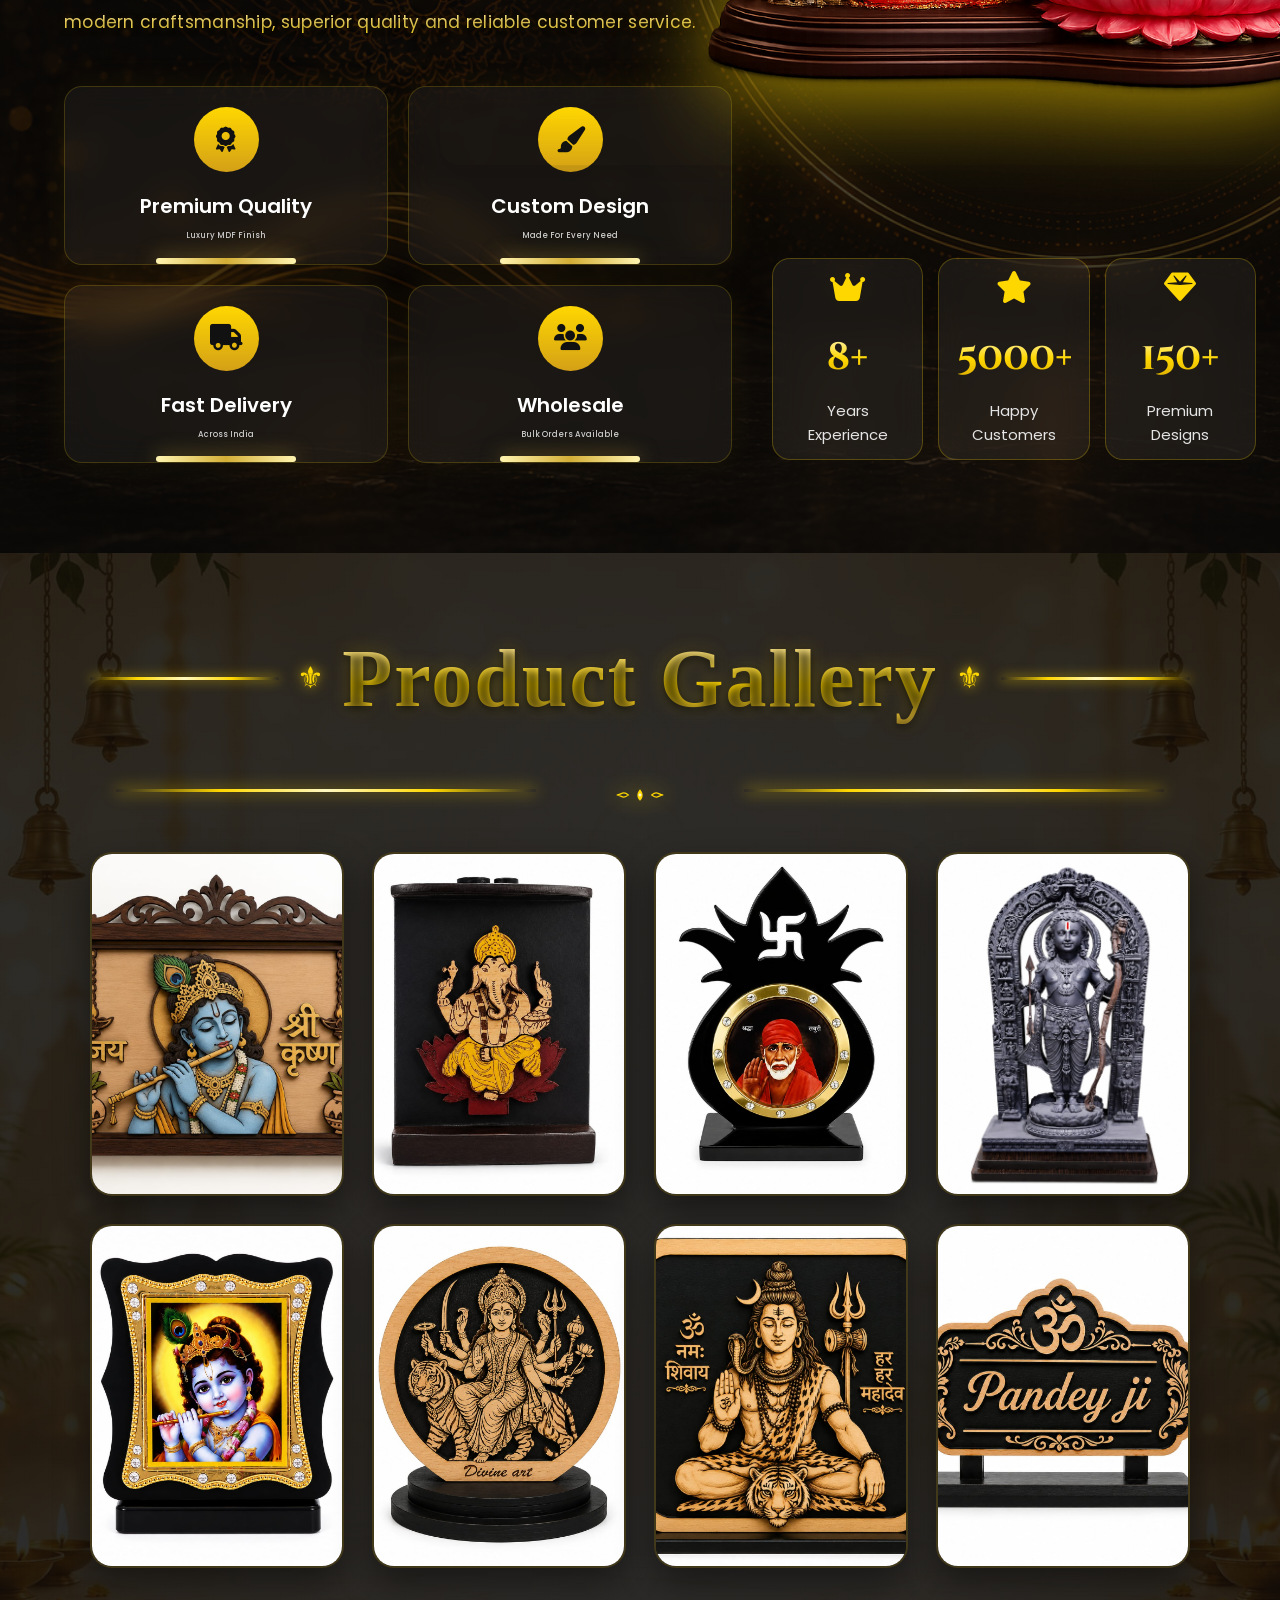
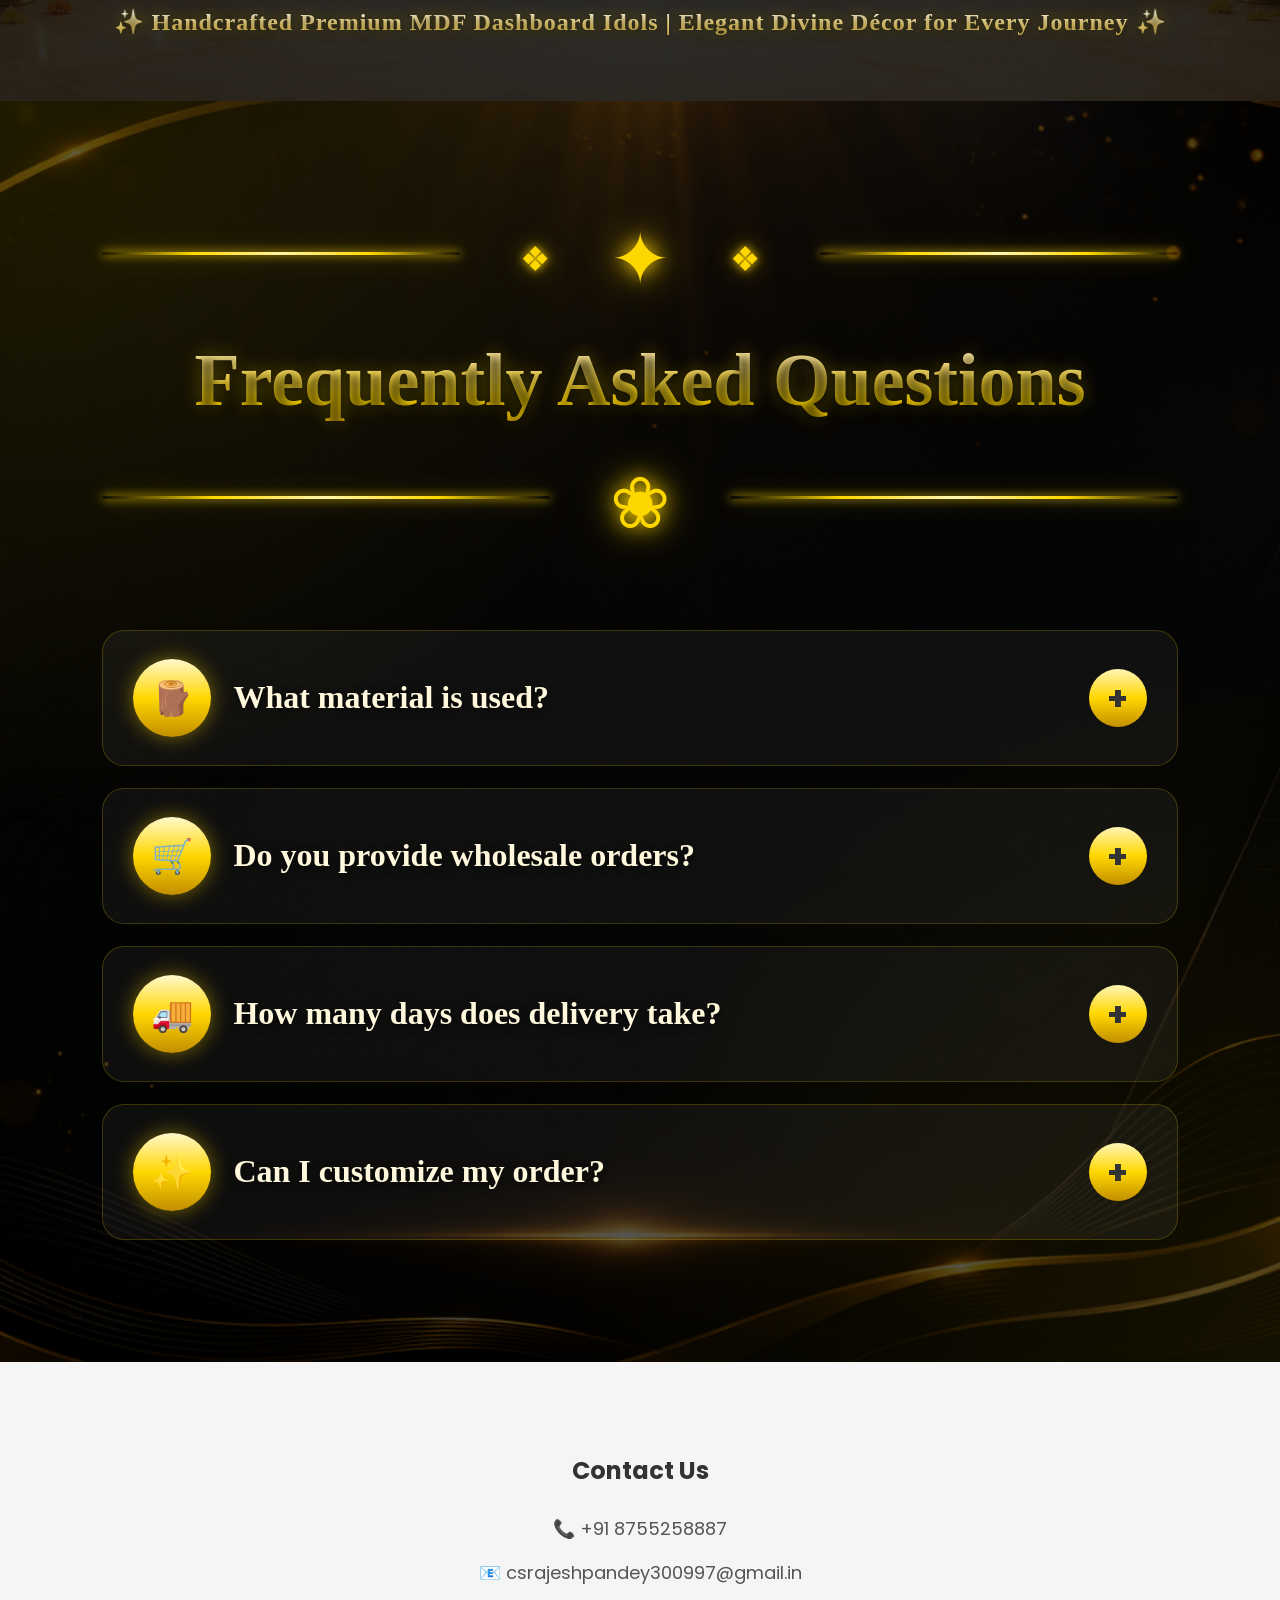
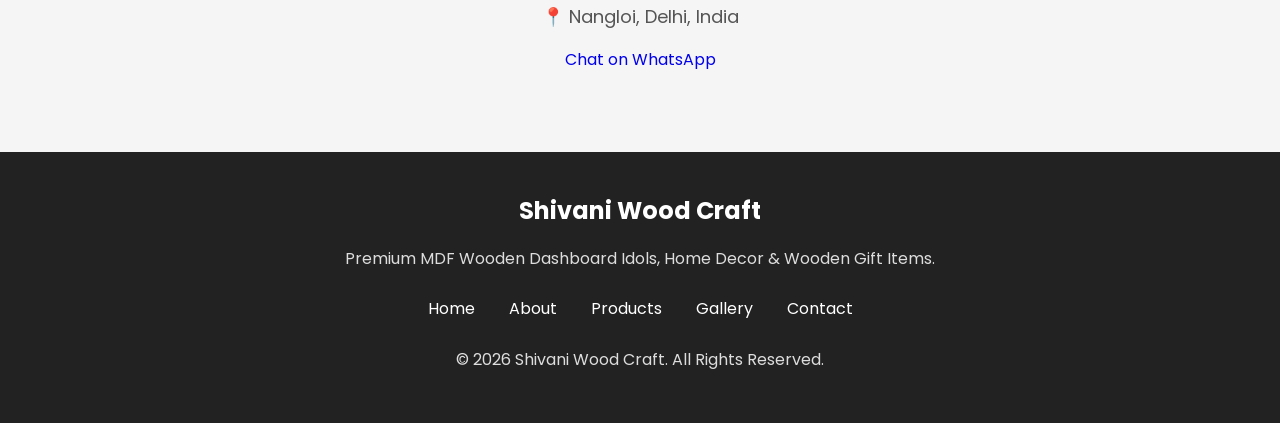
==== commit 01eba217: "Mobile view completed and stabilized" ====
--- a/index.html
+++ b/index.html
@@ -52,49 +52,65 @@
 <header class="header">
 
     <div class="logo">
-
         <img src="images/logo.png.jpeg" alt="Shivani Wood Craft Logo">
-
         <h2>Shivani Wood Craft</h2>
-
-    </div>
-
-    <nav>
-
+    </div>
+
+    <!-- Desktop Menu -->
+    <nav class="desktop-nav">
         <a href="#home">Home</a>
-
         <a href="#products">Products</a>
-
         <a href="#about">About</a>
-
         <a href="#gallery">Gallery</a>
-
         <a href="#contact">Contact</a>
-
     </nav>
 
+    <!-- Desktop Search + Cart -->
     <div class="header-right">
 
         <div class="search-box">
-
             <i class="fa-solid fa-magnifying-glass"></i>
-
-       <input
-    type="text"
-    id="homeSearch"
-    placeholder="Search Products"
-    onkeydown="goToProductsSearch(event)">
-
+            <input
+                type="text"
+                id="homeSearch"
+                placeholder="Search Products"
+                onkeydown="goToProductsSearch(event)">
         </div>
 
         <div class="cart-icon" onclick="openCart()">
-
             <i class="fa-solid fa-cart-shopping"></i>
-
             <span id="cart-count">0</span>
-
-        </div>
-
+        </div>
+
+    </div>
+
+    <!-- Mobile Menu -->
+    <nav id="mobileMenu">
+
+        <a href="#home">Home</a>
+        <a href="#products">Products</a>
+        <a href="#about">About</a>
+        <a href="#gallery">Gallery</a>
+        <a href="#contact">Contact</a>
+
+        <div class="mobile-search">
+            <i class="fa-solid fa-magnifying-glass"></i>
+            <input
+                type="text"
+                id="mobileHomeSearch"
+                placeholder="Search Products"
+                onkeydown="goToProductsSearch(event)">
+        </div>
+
+        <div class="mobile-cart" onclick="openCart()">
+            <i class="fa-solid fa-cart-shopping"></i>
+            <span id="mobile-cart-count">0</span>
+        </div>
+
+    </nav>
+
+    <div class="menu-toggle" id="menuToggle">
+        ☰
     </div>
 
 </header>
--- a/style.css
+++ b/style.css
@@ -119,6 +119,13 @@
     margin-left:20px;
     flex:1;
     justify-content:center;
+}
+.desktop-nav{
+    display:flex;
+}
+
+#mobileMenu{
+    display:none;
 }
 
 nav a{
@@ -1742,8 +1749,18 @@
 
 .section-title h2{
 
-font-size:42px;
-
+    font-size:34px;
+    line-height:1.15;
+    margin:10px 0 15px;
+
+}
+.section-title span{
+    font-size:16px;
+    padding:8px 22px;
+}
+
+.section-divider{
+    width:180px;
 }
 
 .product-content h3{
@@ -2272,6 +2289,7 @@
 /* ===========================
 RESPONSIVE
 =========================== */
+/*
 
 @media(max-width:768px){
 
@@ -2304,7 +2322,7 @@
     font-size:30px;
 }
 
-}
+}*/
 /* Floating WhatsApp */
 
 .whatsapp-float{
@@ -3116,44 +3134,124 @@
 @media(max-width:768px){
 
 .about{
-padding:70px 25px;
+    padding:60px 20px;
+}
+
+.about-container{
+    display:flex;
+    flex-direction:column;
+    align-items:center;
+    text-align:center;
+    gap:30px;
+}
+
+.about-content{
+    order:1;
+    width:100%;
+    z-index:2;
+}
+
+.about-tag{
+    font-size:13px;
+    letter-spacing:3px;
 }
 
 .about-title{
-font-size:42px;
+    font-size:42px !important;
+    line-height:1.1 !important;
 }
 
 .about-title span{
-font-size:54px;
+    font-size:42px !important;
+    line-height:1.1 !important;
+}
+
+.master{
+    font-size:28px !important;
+}
+
+.about-divider{
+    justify-content:center;
+}
+
+.about-divider span{
+    width:100px;
+}
+
+.about-text{
+    font-size:16px;
+    line-height:28px;
+    text-align:center;
+}
+
+.about-image-section{
+    order:2;
+    position:relative;
+    width:100%;
+    display:flex;
+    justify-content:center;
+    align-items:center;
+}
+
+.image-glow{
+    width:240px;
+    height:240px;
+    top:50%;
+    left:50%;
+    transform:translate(-50%,-50%);
+}
+
+.about-image{
+    position:relative;
+    top:auto;
+    left:auto;
+    transform:none !important;
+    animation:none !important;
+}
+
+.about-image img{
+    width:280px;
+    max-width:100%;
+    height:auto;
 }
 
 .about-features{
-grid-template-columns:1fr;
+    grid-template-columns:1fr;
 }
 
 .about-cards{
-grid-template-columns:1fr;
-}
-
-.about-image img{
-max-width:300px;
-}
-
-.image-glow{
-width:300px;
-height:300px;
-}
-
-.about-tag{
-letter-spacing:3px;
-font-size:13px;
-}
-
-.about-text{
-font-size:16px;
-line-height:30px;
-}
-
+    grid-template-columns:1fr;
+    margin-top:20px;
+}
+.menu-toggle{
+    display:block;
+    position:absolute;
+    top:20px;
+    right:20px;
+    font-size:30px;
+    color:#FFD700;
+    cursor:pointer;
+    z-index:1001;
+}
+
+#mobileMenu{
+    display:none;
+    flex-direction:column;
+    width:100%;
+    background:#111;
+    margin-top:15px;
+    padding:15px;
+    border-radius:12px;
+}
+
+#mobileMenu.active{
+    display:flex;
+}
+
+#mobileMenu a{
+    padding:12px;
+    text-align:center;
+}
 }
 /*==========================
       SHOPPING CART
@@ -3358,4 +3456,189 @@
 margin-top:15px;
 
 }
-
+/* ===========================
+FINAL MOBILE HEADER
+=========================== */
+
+@media (max-width:768px){
+
+.header{
+    display:flex;
+    flex-direction:row;
+    align-items:center;
+    justify-content:space-between;
+    flex-wrap:wrap;
+    padding:6px 10px;
+    gap:5px;
+}
+
+.logo{
+    display:flex;
+    align-items:center;
+    gap:8px;
+    flex:1;
+}
+
+.logo img{
+
+width:55px;
+
+height:55px;
+
+}
+
+.logo h2{
+
+font-size:24px;
+
+white-space:nowrap;
+
+}
+
+.header-right{
+    display:none;
+}
+
+.mobile-search{
+    position:relative;
+    width:100%;
+    margin-top:15px;
+}
+
+.mobile-search i{
+    position:absolute;
+    left:18px;
+    top:50%;
+    transform:translateY(-50%);
+    color:#FFD700;
+    font-size:18px;
+}
+
+.mobile-search input{
+    width:100%;
+    height:48px;
+    border:2px solid #FFD700;
+    border-radius:30px;
+    background:#fff;
+    padding:0 18px 0 48px;
+    font-size:16px;
+}
+
+.mobile-cart{
+    width:100%;
+    height:50px;
+    margin-top:12px;
+    display:flex;
+    align-items:center;
+    justify-content:center;
+    gap:10px;
+    background:#ff7300;
+    color:#fff;
+    border-radius:12px;
+    cursor:pointer;
+    font-size:18px;
+    font-weight:700;
+}
+
+.mobile-cart span{
+    width:26px;
+    height:26px;
+    border-radius:50%;
+    background:#fff;
+    color:#ff7300;
+    display:flex;
+    align-items:center;
+    justify-content:center;
+    font-size:14px;
+    font-weight:700;
+}
+
+nav{
+
+display:grid;
+
+grid-template-columns:repeat(2,1fr);
+
+gap:10px;
+
+margin:0;
+
+}
+.desktop-nav{
+    display:none;
+}
+
+#mobileMenu.active{
+    display:block;
+}
+
+nav a{
+
+padding:10px;
+
+font-size:16px;
+
+text-align:center;
+
+}
+
+.hero{
+
+padding-top:260px;
+
+}
+
+.hero-content h1{
+
+font-size:42px;
+
+}
+
+.hero-content h1 span{
+
+font-size:48px;
+
+}
+
+.hero-text{
+
+font-size:17px;
+
+line-height:1.7;
+
+}
+
+.hero-buttons{
+
+flex-direction:column;
+
+}
+
+/* FAQ MOBILE */
+
+.faq-title{
+    margin-bottom:35px !important;
+}
+
+.heading-top,
+.heading-bottom{
+    gap:15px !important;
+}
+
+.faq-title h2{
+    font-size:42px !important;
+    line-height:1.1 !important;
+}
+
+.line{
+    width:100px !important;
+}
+
+.center-icon{
+    font-size:42px !important;
+}
+
+.side-icon{
+    font-size:24px !important;
+}
+}
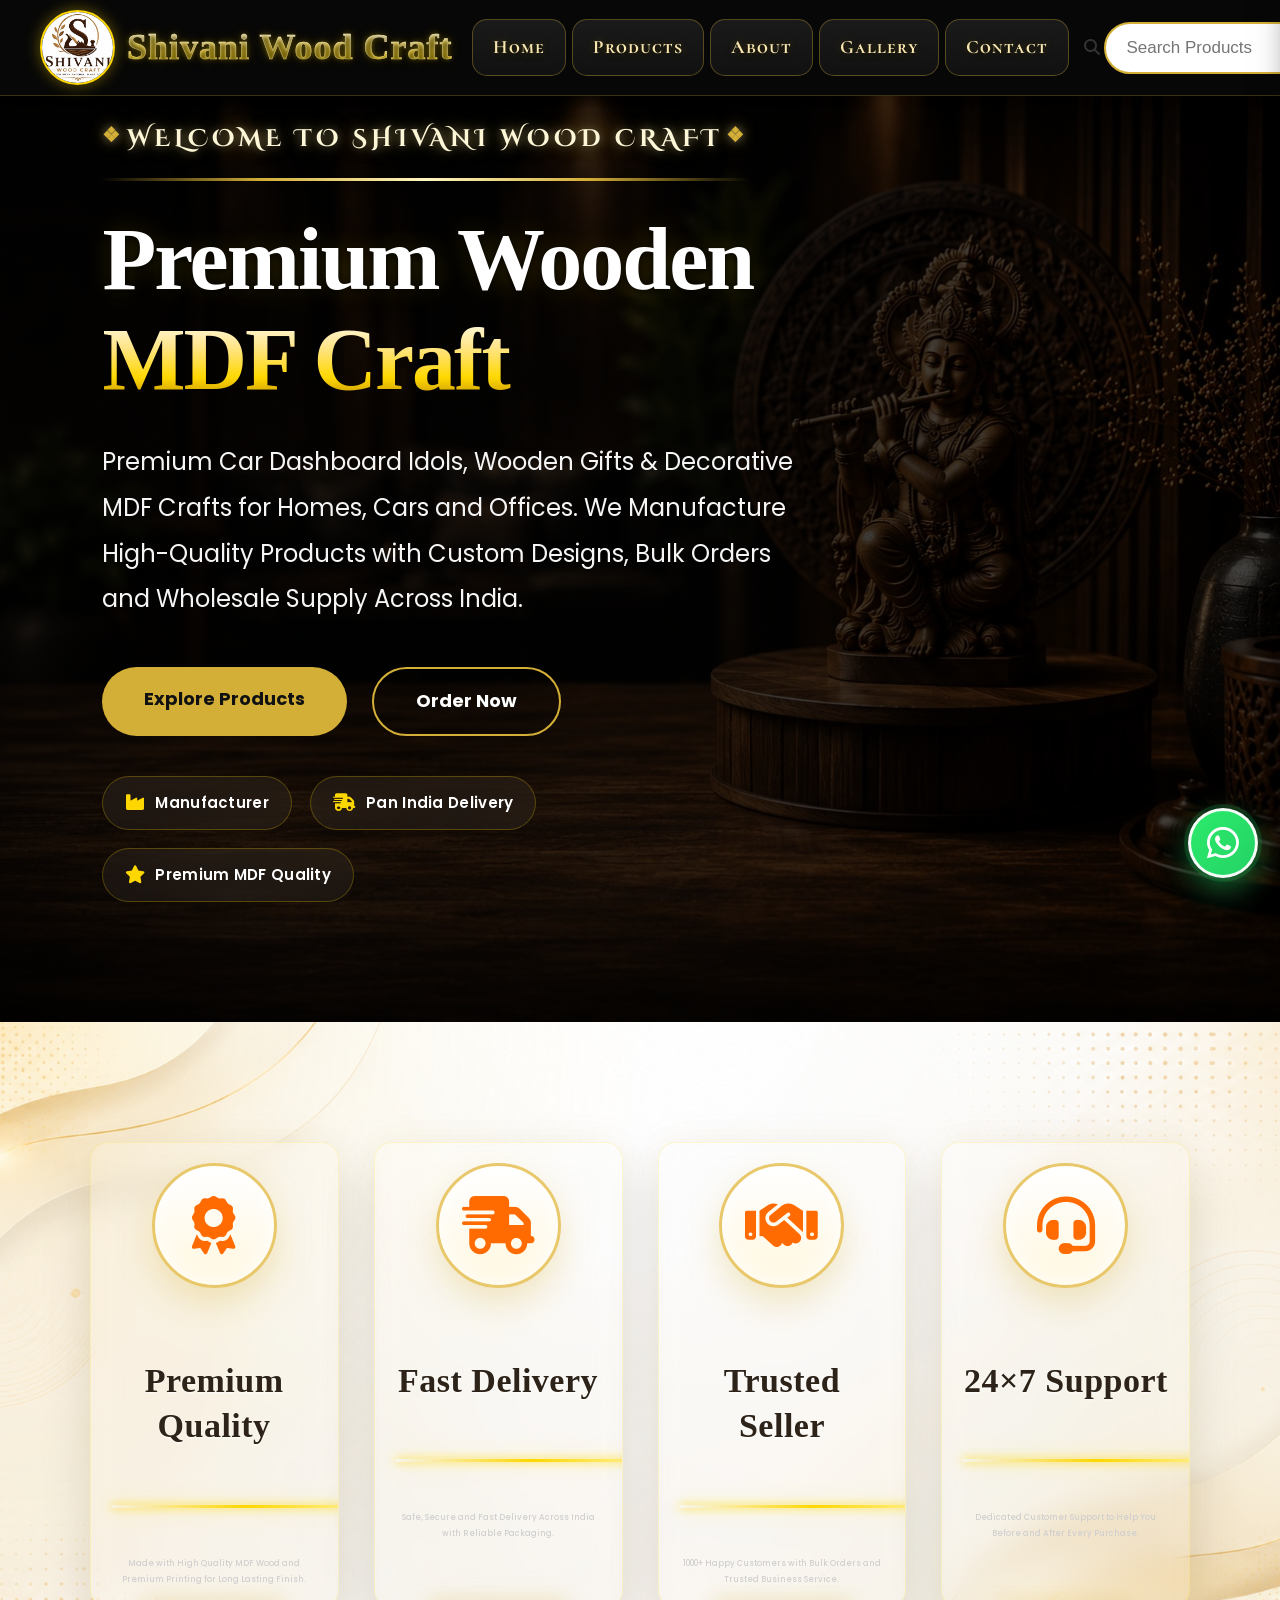
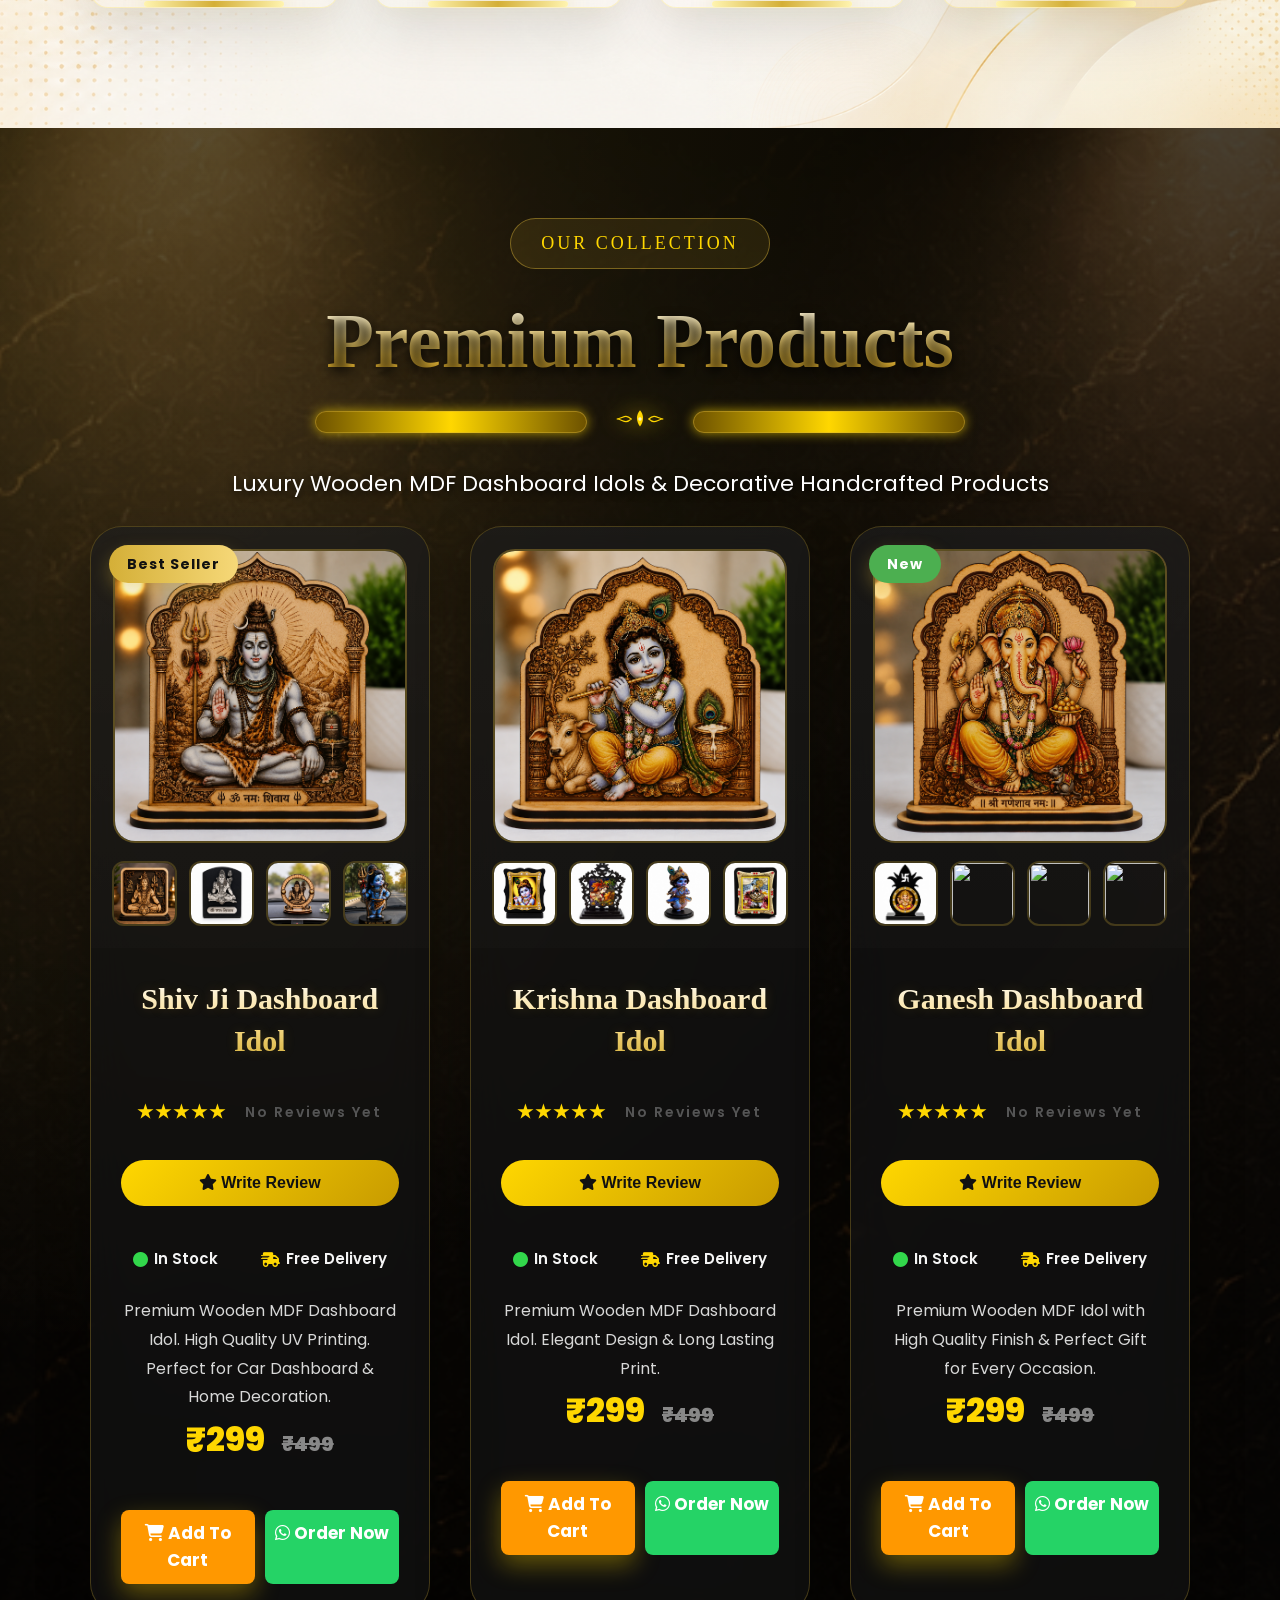
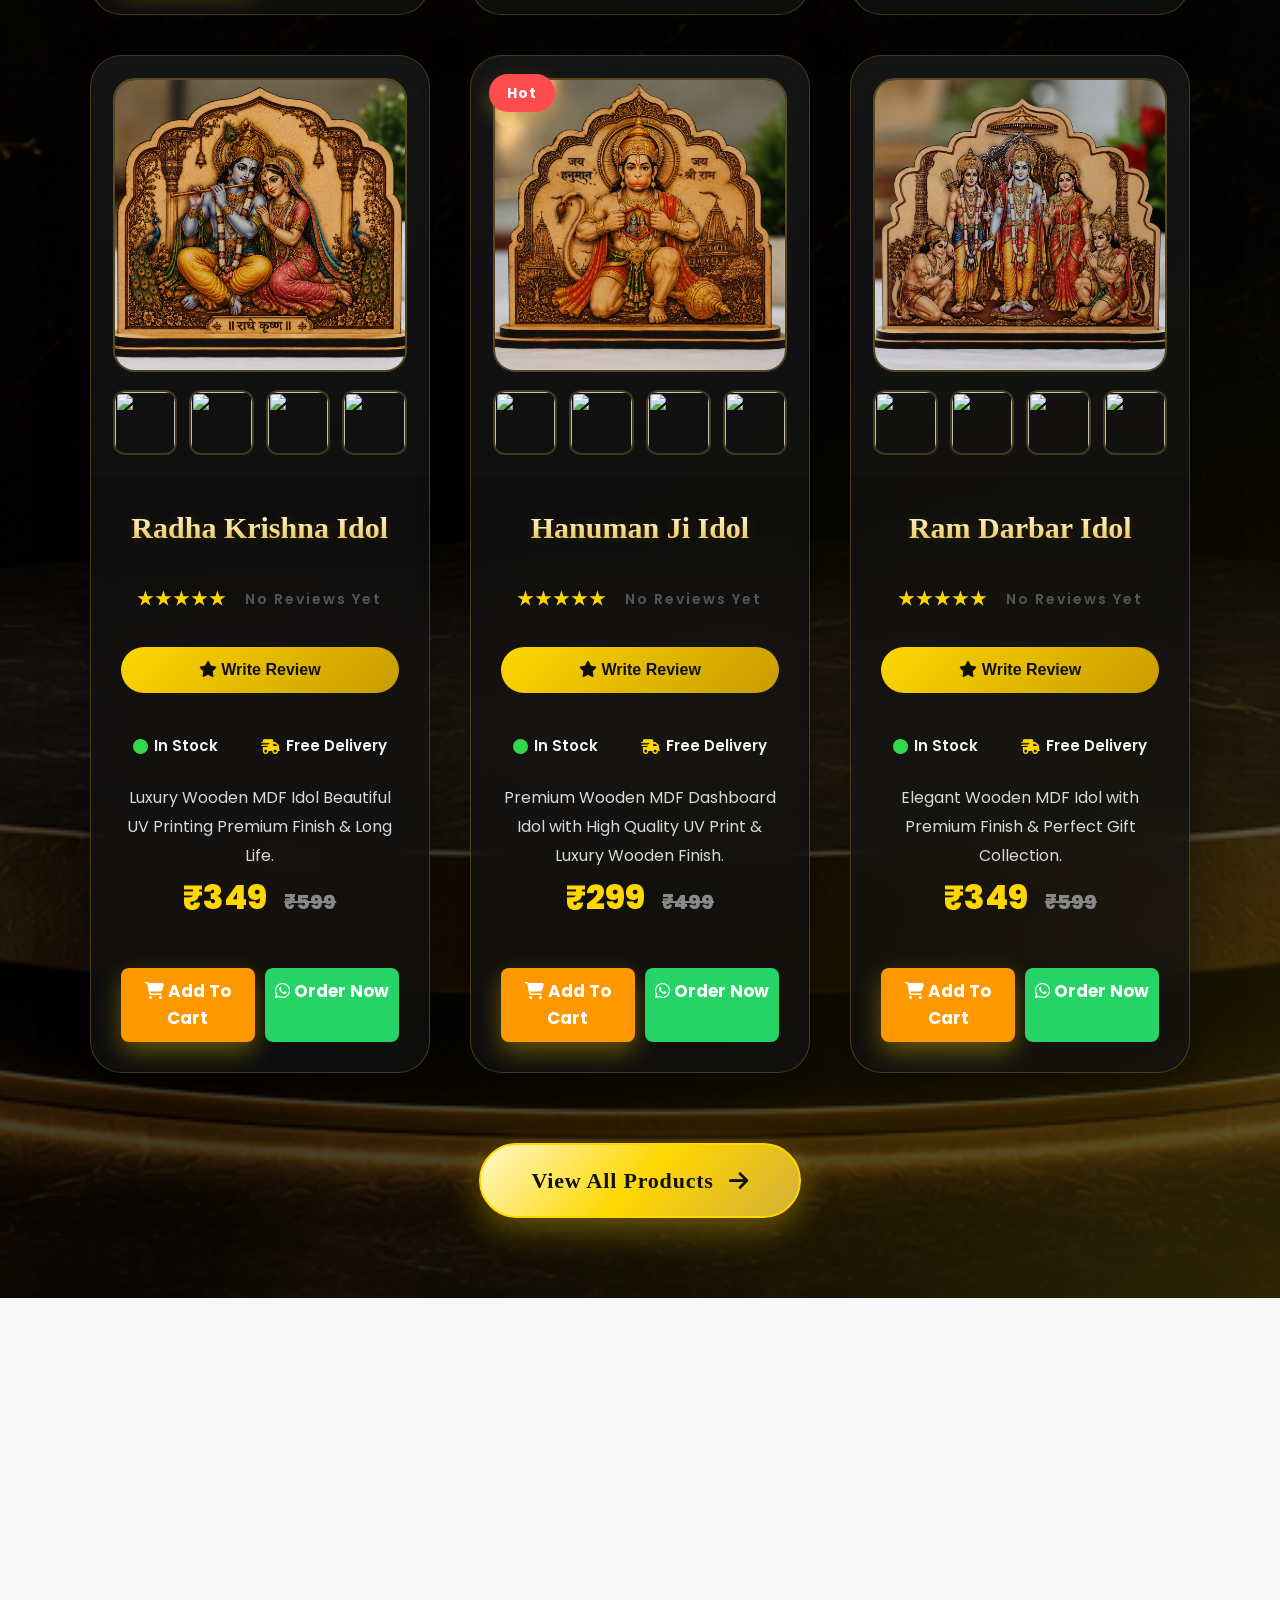
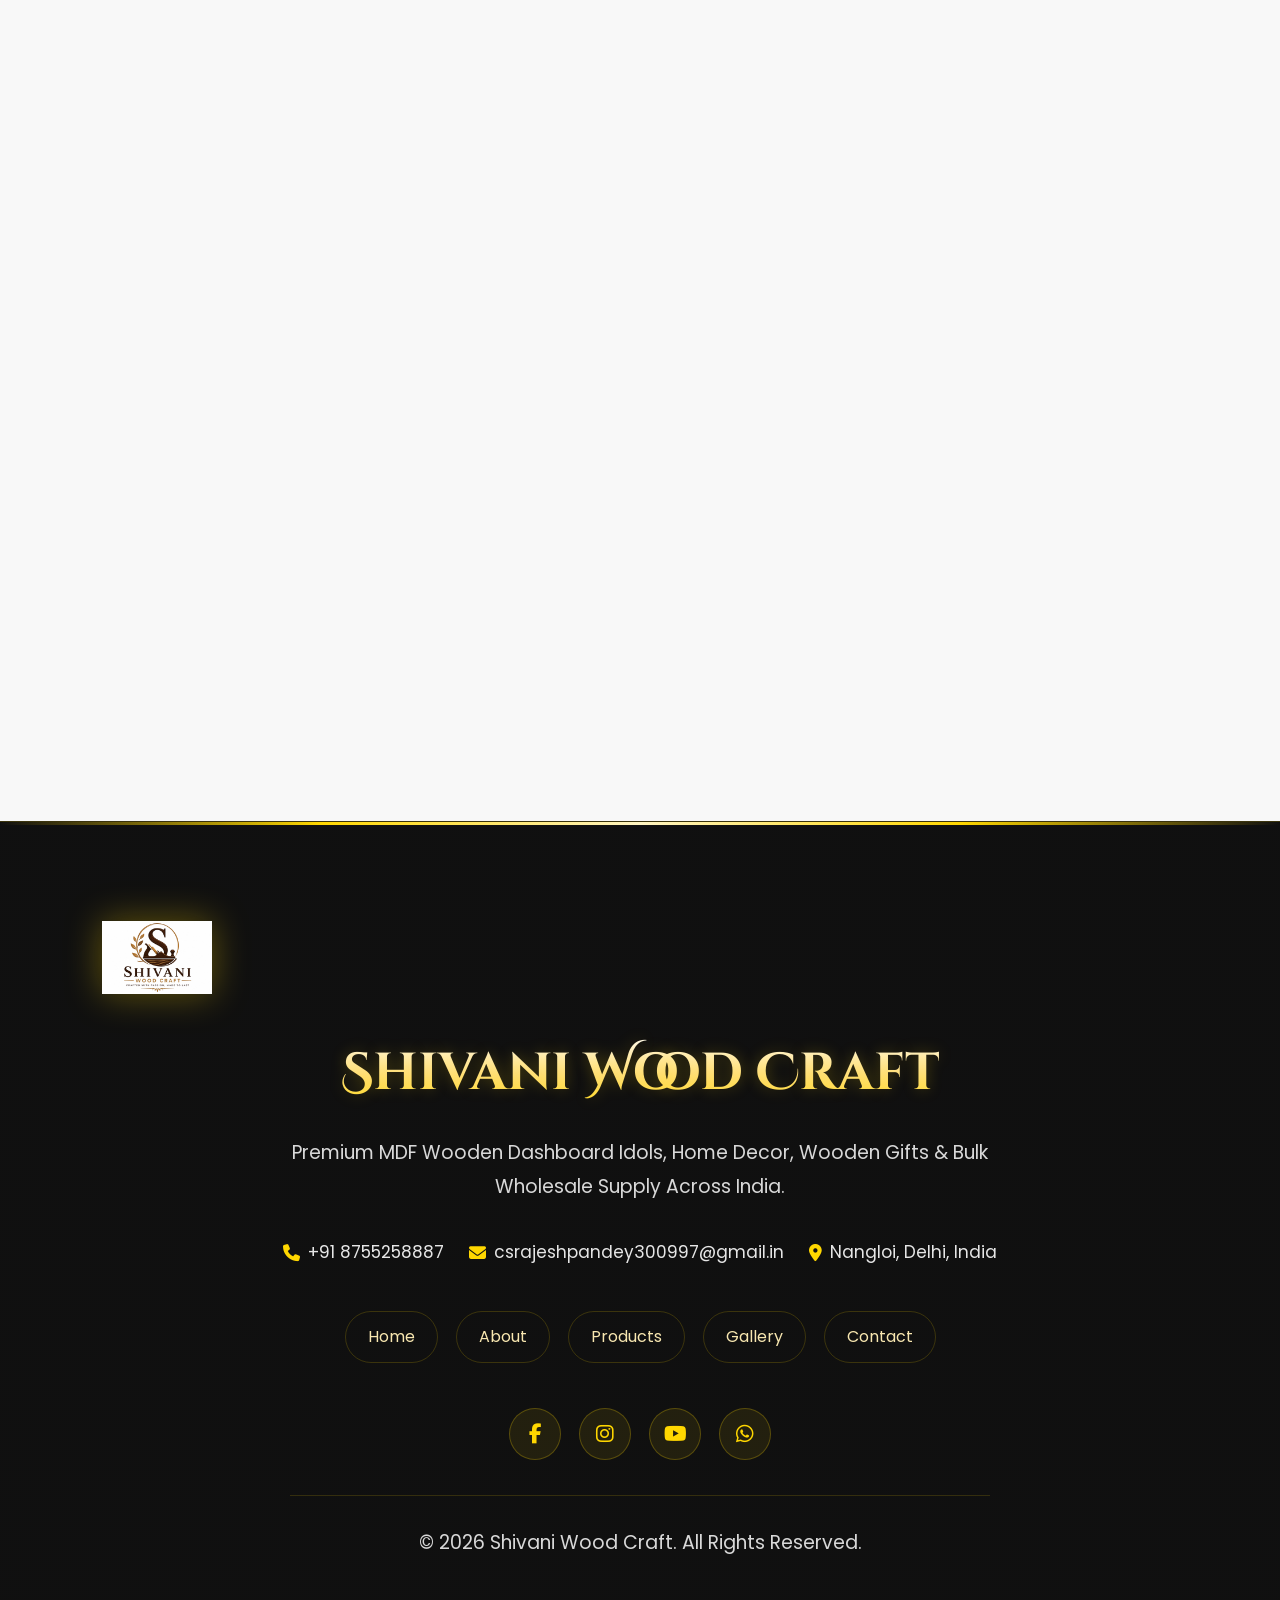
==== commit 918be53e: "Luxury website update" ====
--- a/index.html
+++ b/index.html
@@ -59,10 +59,10 @@
     <!-- Desktop Menu -->
     <nav class="desktop-nav">
         <a href="#home">Home</a>
-        <a href="#products">Products</a>
-        <a href="#about">About</a>
-        <a href="#gallery">Gallery</a>
-        <a href="#contact">Contact</a>
+<a href="#products">Products</a>
+<a href="#about">About</a>
+<a href="#gallery">Gallery</a>
+<a href="#contact">Contact</a>
     </nav>
 
     <!-- Desktop Search + Cart -->
@@ -139,6 +139,24 @@
             <a href="#products" class="btn1">Explore Products</a>
             <a href="#8755258887" class="btn2">Order Now</a>
         </div>
+        <div class="hero-trust">
+
+    <div class="trust-item">
+        <i class="fa-solid fa-industry"></i>
+        <span>Manufacturer</span>
+    </div>
+
+    <div class="trust-item">
+        <i class="fa-solid fa-truck-fast"></i>
+        <span>Pan India Delivery</span>
+    </div>
+
+    <div class="trust-item">
+        <i class="fa-solid fa-star"></i>
+        <span>Premium MDF Quality</span>
+    </div>
+
+</div>
 
     </div>
 
@@ -327,9 +345,20 @@
 
 ★★★★★
 
-<span>(128 Reviews)</span>
-
-</div>
+<span class="review-summary">No Reviews Yet</span>
+
+</div>
+
+<button
+class="review-btn"
+onclick="openReview('Shiv Ji Dashboard Idol')">
+
+<i class="fa-solid fa-star"></i>
+
+Write Review
+
+</button>
+
 <div class="product-extra">
 
     <span class="stock">
@@ -423,9 +452,20 @@
 
 ★★★★★
 
-<span>(95 Reviews)</span>
-
-</div>
+<span class="review-summary">No Reviews Yet</span>
+
+</div>
+
+<button
+class="review-btn"
+onclick="openReview('Shiv Ji Dashboard Idol')">
+
+<i class="fa-solid fa-star"></i>
+
+Write Review
+
+</button>
+
 <div class="product-extra">
 
     <span class="stock">
@@ -521,9 +561,20 @@
 
 ★★★★★
 
-<span>(86 Reviews)</span>
-
-</div>
+<span class="review-summary">No Reviews Yet</span>
+
+</div>
+
+<button
+class="review-btn"
+onclick="openReview('Shiv Ji Dashboard Idol')">
+
+<i class="fa-solid fa-star"></i>
+
+Write Review
+
+</button>
+
 <div class="product-extra">
 
     <span class="stock">
@@ -616,9 +667,20 @@
 
 ★★★★★
 
-<span>(102 Reviews)</span>
-
-</div>
+<span class="review-summary">No Reviews Yet</span>
+
+</div>
+
+<button
+class="review-btn"
+onclick="openReview('Shiv Ji Dashboard Idol')">
+
+<i class="fa-solid fa-star"></i>
+
+Write Review
+
+</button>
+
 <div class="product-extra">
 
     <span class="stock">
@@ -712,11 +774,22 @@
 
         <div class="rating">
 
-            ★★★★★
-
-            <span>(78 Reviews)</span>
-
-        </div>
+★★★★★
+
+<span class="review-summary">No Reviews Yet</span>
+
+</div>
+
+<button
+class="review-btn"
+onclick="openReview('Shiv Ji Dashboard Idol')">
+
+<i class="fa-solid fa-star"></i>
+
+Write Review
+
+</button>
+
         <div class="product-extra">
 
     <span class="stock">
@@ -807,11 +880,22 @@
 
         <div class="rating">
 
-            ★★★★★
-
-            <span>(91 Reviews)</span>
-
-        </div>
+★★★★★
+
+<span class="review-summary">No Reviews Yet</span>
+
+</div>
+
+<button
+class="review-btn"
+onclick="openReview('Shiv Ji Dashboard Idol')">
+
+<i class="fa-solid fa-star"></i>
+
+Write Review
+
+</button>
+
         <div class="product-extra">
 
     <span class="stock">
@@ -1043,7 +1127,7 @@
 
 <i class="fas fa-crown"></i>
 
-<h3>8+</h3>
+<h3>1+</h3>
 
 <p>Years Experience</p>
 
@@ -1053,9 +1137,8 @@
 
 <i class="fas fa-star"></i>
 
-<h3>5000+</h3>
-
-<p>Happy Customers</p>
+<h3>Bulk</h3>
+<p>Orders Available</p>
 
 </div>
 
@@ -1076,7 +1159,7 @@
 </div>
 
 </section>
-<!-- ========= END PRODUCTS ========= -->
+<!-- ========= END ABOUT ========= -->
 
 <!-- ==========================
      PREMIUM PRODUCT GALLERY
@@ -1365,33 +1448,68 @@
 
 <div class="footer-content">
 
-<h2>Shivani Wood Craft</h2>
-
-<p>
-Premium MDF Wooden Dashboard Idols, Home Decor & Wooden Gift Items.
-</p>
-
-<div class="footer-links">
-
-<a href="#home">Home</a>
-
-<a href="#about">About</a>
-
-<a href="#products">Products</a>
-
-<a href="#gallery">Gallery</a>
-
-<a href="#contact">Contact</a>
-
-</div>
-
-<p class="copyright">
-© 2026 Shivani Wood Craft. All Rights Reserved.
-</p>
+    <img src="images/logo.png.jpeg" alt="Shivani Wood Craft Logo" class="footer-logo">
+
+    <h2>Shivani Wood Craft</h2>
+
+    <p>
+        Premium MDF Wooden Dashboard Idols, Home Decor, Wooden Gifts &
+        Bulk Wholesale Supply Across India.
+    </p>
+
+    <div class="footer-contact">
+
+        <a href="tel:+918755258887">
+            <i class="fas fa-phone"></i> +91 8755258887
+        </a>
+
+        <a href="mailto:csrajeshpandey300997@gmail.in">
+            <i class="fas fa-envelope"></i> csrajeshpandey300997@gmail.in
+        </a>
+
+        <span>
+            <i class="fas fa-location-dot"></i>
+            Nangloi, Delhi, India
+        </span>
+
+    </div>
+
+    <div class="footer-links">
+
+        <a href="#home">Home</a>
+
+        <a href="#about">About</a>
+
+        <a href="#products">Products</a>
+
+        <a href="#gallery">Gallery</a>
+
+        <a href="#contact">Contact</a>
+
+    </div>
+
+    <div class="footer-social">
+
+        <a href="#"><i class="fab fa-facebook-f"></i></a>
+
+        <a href="#"><i class="fab fa-instagram"></i></a>
+
+        <a href="#"><i class="fab fa-youtube"></i></a>
+
+        <a href="https://wa.me/918755258887">
+            <i class="fab fa-whatsapp"></i>
+        </a>
+
+    </div>
+
+    <p class="copyright">
+        © 2026 Shivani Wood Craft. All Rights Reserved.
+    </p>
 
 </div>
 
 </footer>
+
 <!-- Floating WhatsApp -->
 
 <a href="https://wa.me/918755258887" class="whatsapp-float" target="_blank">
@@ -1460,6 +1578,51 @@
     </div>
 
 </div>
+<div id="reviewPopup" class="review-popup">
+
+<div class="review-box">
+
+<h2>Write Your Review</h2>
+
+<input
+type="text"
+id="reviewName"
+placeholder="Your Name">
+
+<select id="reviewStars">
+
+<option>⭐⭐⭐⭐⭐</option>
+<option>⭐⭐⭐⭐</option>
+<option>⭐⭐⭐</option>
+<option>⭐⭐</option>
+<option>⭐</option>
+
+</select>
+
+<textarea
+id="reviewText"
+placeholder="Write your review..."></textarea>
+
+<div class="review-actions">
+
+<button onclick="sendReview()">
+
+Submit Review
+
+</button>
+
+<button onclick="closeReview()">
+
+Cancel
+
+</button>
+
+</div>
+
+</div>
+
+</div>
+
 </body>
 </html>
 
--- a/style.css
+++ b/style.css
@@ -129,6 +129,9 @@
 }
 
 nav a{
+    position: relative;
+overflow: hidden;
+transition: .35s ease;
     display:inline-flex;
     align-items:center;
     justify-content:center;
@@ -157,7 +160,15 @@
         0 0 8px rgba(255,215,0,.25),
         0 2px 5px rgba(0,0,0,.8);
 
-    transition:.35s;
+    transition:
+
+background .35s,
+
+padding .35s,
+
+box-shadow .35s,
+
+transform .35s;
 }
 
 nav a:hover{
@@ -170,6 +181,59 @@
 
     transform:translateY(-2px);
 }
+nav a{
+    position:relative;
+    overflow:hidden;
+}
+
+nav a::after{
+
+    content:"";
+
+    position:absolute;
+
+    left:10%;
+
+    bottom:8px;
+
+    width:80%;
+
+    height:2px;
+
+    border-radius:50px;
+
+    background:linear-gradient(
+        90deg,
+        transparent,
+        #FFD700,
+        #FFF8C5,
+        #FFD700,
+        transparent
+    );
+
+    transform:scaleX(0);
+
+    transform-origin:center;
+
+    transition:transform .35s ease;
+
+    opacity:.95;
+
+}
+
+nav a:hover::after{
+
+    transform:scaleX(1);
+    color:#FFD700;
+
+text-shadow:
+0 0 8px rgba(255,215,0,.45),
+0 0 18px rgba(255,215,0,.25);
+
+transform:translateY(-2px);
+
+}
+
 /* ===========================
 HERO
 =========================== */
@@ -182,6 +246,9 @@
     padding: 120px 8%;
     background: linear-gradient(rgba(0,0,0,.65),rgba(0,0,0,.65)),
                 url("images/hero-bg.jpg.jpeg") center center/cover no-repeat;
+                background-attachment:fixed;
+
+isolation:isolate;
 }
 
 .overlay{
@@ -295,59 +362,61 @@
 }
 
 .hero-content h1{
-    font-size:76px;
-    font-weight:900;
-    line-height:1.05;
+
+    font-family:'Cinzel',serif;
+
+    font-size:88px;
+
+    font-weight:800;
+
+    line-height:1;
+
+    letter-spacing:-2px;
+
+    margin-bottom:28px;
+
     color:#ffffff;
-    -webkit-text-stroke:2px #d4af37;
+
     text-shadow:
-        0 0 8px rgba(212,175,55,.5),
-        0 8px 25px rgba(0,0,0,.8);
-    letter-spacing:-2px;
-    margin-bottom:20px;
+        0 2px 8px rgba(0,0,0,.8),
+        0 0 25px rgba(255,215,0,.18);
+
 }
 
 .hero-content h1 span{
+
+    display:block;
+
+    margin-top:12px;
+
     background:linear-gradient(
-        90deg,
-        #ffffff,
-        #ffe8b0,
-        #d4af37,
-        #8b5e3c
+        180deg,
+        #FFFDF5 0%,
+        #FFE58A 35%,
+        #FFD700 70%,
+        #B8860B 100%
     );
 
     -webkit-background-clip:text;
     -webkit-text-fill-color:transparent;
-    -webkit-text-stroke:1px #4b2e16;
-
-    font-weight:900;
-    font-size:90px;
-
-    text-shadow:
-        0 0 12px rgba(212,175,55,.35),
-        0 3px 8px rgba(0,0,0,.6);
+
+    text-shadow:none;
+
 }
 
 .hero-text{
 
     max-width:720px;
 
-    font-family:'Poppins',sans-serif;
-
-    font-size:22px;
-
-    font-weight:500;
-
-    line-height:1.8;
-
-    letter-spacing:.3px;
-
-    color:#f2f2f2;
+    font-size:24px;
+
+    line-height:1.9;
+
+    color:#F5F5F5;
+
+    font-weight:400;
 
     margin:35px 0 45px;
-
-    text-shadow:
-        0 2px 6px rgba(0,0,0,.6);
 
 }
 
@@ -422,10 +491,97 @@
     justify-content:center;
     align-items:center;
 }
-
-/* ===========================
-FEATURES
-=========================== */
+/* ==========================================
+   HERO TRUST BADGES
+========================================== */
+
+.hero-trust{
+
+    display:flex;
+    align-items:center;
+    gap:18px;
+    margin-top:40px;
+    flex-wrap:wrap;
+
+}
+
+.trust-item{
+
+    display:flex;
+    align-items:center;
+    gap:10px;
+
+    padding:14px 22px;
+
+    background:rgba(255,255,255,.05);
+
+    border:1px solid rgba(255,215,0,.25);
+
+    border-radius:50px;
+
+    backdrop-filter:blur(12px);
+
+    transition:.35s ease;
+
+}
+
+.trust-item:hover{
+
+    transform:translateY(-5px);
+
+    border-color:#FFD700;
+
+    box-shadow:0 12px 25px rgba(255,215,0,.20);
+
+    background:rgba(255,215,0,.08);
+
+}
+
+.trust-item i{
+
+    color:#FFD700;
+
+    font-size:18px;
+
+}
+
+.trust-item span{
+
+    color:#ffffff;
+
+    font-size:15px;
+
+    font-weight:600;
+
+    letter-spacing:.3px;
+
+}
+
+/* =========================
+   MOBILE
+========================= */
+
+@media (max-width:768px){
+
+.hero-trust{
+
+justify-content:center;
+
+gap:12px;
+
+}
+
+.trust-item{
+
+width:100%;
+
+justify-content:center;
+
+padding:13px 18px;
+
+}
+
+}
 
 /*=========================================
       PREMIUM FEATURES V3 (PART-1)
@@ -1162,6 +1318,8 @@
 ==========================================*/
 
 .product-card{
+    display:flex;
+flex-direction:column;
 
     position:relative;
 
@@ -1252,6 +1410,8 @@
 .product-image img{
 
     width:100%;
+    aspect-ratio:1/1;
+object-fit:cover;
 
     border-radius:22px;
 
@@ -1326,6 +1486,8 @@
 ==========================================*/
 
 .product-content{
+    display:flex;
+flex-direction:column;
 
     padding:30px;
 
@@ -1942,6 +2104,8 @@
 .gallery-item img{
     width:100%;
     height:340px;
+    aspect-ratio:1/1;
+image-rendering:auto;
     object-fit:cover;
     display:block;
     transition:.45s;
@@ -1949,14 +2113,14 @@
 
 .gallery-item:hover{
     transform:translateY(-10px);
-    border-color:#FFD700;
+    border-color:#FFE48A;
     box-shadow:
-        0 25px 45px rgba(0,0,0,.5),
-        0 0 30px rgba(212,175,55,.25);
+0 30px 60px rgba(0,0,0,.55),
+0 0 45px rgba(255,215,0,.30);
 }
 
 .gallery-item:hover img{
-    transform:scale(1.08);
+    transform:scale(1.12) rotate(.8deg);
 }
 
 /* ---------- Text ---------- */
@@ -2064,6 +2228,7 @@
     max-height:90%;
     border-radius:15px;
     border:3px solid #FFD700;
+    animation:zoomImage .35s ease;
     box-shadow:0 0 40px rgba(255,215,0,.35);
 }
 
@@ -2241,89 +2406,397 @@
 =========================== */
 
 .contact{
-    padding:80px 8%;
+
+    position:relative;
+
+    padding:100px 8%;
+
     text-align:center;
-    background:#f5f5f5;
+
+    background:
+    linear-gradient(rgba(8,8,8,.96),rgba(8,8,8,.96)),
+    url("images/contact-bg.jpg") center/cover no-repeat;
+
+    border-top:1px solid rgba(255,215,0,.15);
+
+    overflow:hidden;
+
+}
+.contact::before{
+
+content:"";
+
+position:absolute;
+
+top:0;
+left:0;
+
+width:100%;
+height:100%;
+
+background:
+radial-gradient(circle at top,
+rgba(255,215,0,.08),
+transparent 55%);
+
+pointer-events:none;
+
 }
 
 .contact p{
-    margin:15px 0;
-    font-size:18px;
-    color:#555;
-}
-
-/* ===========================
-FOOTER
-=========================== */
+
+margin:20px 0;
+
+font-size:21px;
+
+color:#EAEAEA;
+
+line-height:1.8;
+
+}
+.contact .btn{
+
+display:inline-flex;
+
+align-items:center;
+
+justify-content:center;
+
+padding:16px 38px;
+
+margin-top:30px;
+
+border-radius:50px;
+
+background:linear-gradient(
+135deg,
+#25D366,
+#128C7E);
+
+color:#fff;
+
+font-weight:700;
+
+text-decoration:none;
+
+transition:.35s;
+
+box-shadow:
+0 15px 30px rgba(37,211,102,.35);
+
+}
+
+.contact .btn:hover{
+
+transform:translateY(-5px);
+
+box-shadow:
+0 20px 40px rgba(37,211,102,.45);
+
+}
+
+.contact .section-title{
+
+font-family:'Cinzel Decorative',serif;
+
+font-size:68px;
+
+margin-bottom:45px;
+
+background:linear-gradient(
+180deg,
+#ffffff,
+#FFE082,
+#FFD700);
+
+-webkit-background-clip:text;
+
+-webkit-text-fill-color:transparent;
+
+text-shadow:
+0 0 15px rgba(255,215,0,.25);
+
+}
+
+
+/*=========================================
+        LUXURY FOOTER V1
+=========================================*/
 
 .footer{
-    background:#222;
-    color:#fff;
+
+    position:relative;
+
+    padding:80px 8% 40px;
+
+    background:
+    linear-gradient(rgba(8,8,8,.97),rgba(8,8,8,.97)),
+    url("images/footer-bg.jpg") center/cover no-repeat;
+
+    border-top:1px solid rgba(255,215,0,.18);
+
+    overflow:hidden;
+
+}
+
+.footer::before{
+
+    content:"";
+
+    position:absolute;
+
+    top:0;
+    left:0;
+
+    width:100%;
+    height:3px;
+
+    background:linear-gradient(
+    90deg,
+    transparent,
+    #FFD700,
+    #FFF5C2,
+    #FFD700,
+    transparent);
+
+}
+
+.footer-content{
+
+    max-width:1400px;
+
+    margin:auto;
+
     text-align:center;
-    padding:40px 8%;
+
 }
 
 .footer h2{
-    margin-bottom:15px;
+
+    font-family:'Cinzel Decorative',serif;
+
+    font-size:52px;
+
+    margin-bottom:20px;
+
+    background:linear-gradient(
+    180deg,
+    #ffffff,
+    #FFE082,
+    #FFD700);
+
+    -webkit-background-clip:text;
+
+    -webkit-text-fill-color:transparent;
+
+    text-shadow:
+    0 0 15px rgba(255,215,0,.25);
+
 }
 
 .footer p{
-    color:#ddd;
-    margin:10px 0;
+
+    max-width:700px;
+
+    margin:18px auto;
+
+    font-size:19px;
+
+    line-height:1.8;
+
+    color:#d8d8d8;
+
 }
 
 .footer-links{
-    margin:25px 0;
+
+    display:flex;
+
+    justify-content:center;
+
+    flex-wrap:wrap;
+
+    gap:18px;
+
+    margin:45px 0;
+
 }
 
 .footer-links a{
-    color:#fff;
-    margin:0 15px;
-    transition:.3s;
+
+    color:#F8E7B0;
+
+    text-decoration:none;
+
+    padding:12px 22px;
+
+    border-radius:40px;
+
+    border:1px solid rgba(255,215,0,.18);
+
+    transition:.35s;
+
 }
 
 .footer-links a:hover{
-    color:#ff6600;
+
+    background:linear-gradient(
+    135deg,
+    #FFD700,
+    #C89B00);
+
+    color:#111;
+
+    transform:translateY(-4px);
+
+    box-shadow:
+    0 15px 30px rgba(255,215,0,.30);
+
+}
+
+.copyright{
+
+    margin-top:35px;
+
+    padding-top:30px;
+
+    border-top:1px solid rgba(255,215,0,.15);
+
+    color:#999;
+
+    font-size:15px;
+
+}
+.footer-logo{
+
+width:110px;
+
+height:110px;
+
+object-fit:contain;
+
+margin-bottom:20px;
+
+filter:drop-shadow(0 0 18px rgba(255,215,0,.35));
+
+}
+
+.footer-contact{
+
+display:flex;
+
+justify-content:center;
+
+flex-wrap:wrap;
+
+gap:25px;
+
+margin:35px 0;
+
+}
+
+.footer-contact a,
+.footer-contact span{
+
+color:#E6E6E6;
+
+text-decoration:none;
+
+font-size:17px;
+
+display:flex;
+
+align-items:center;
+
+gap:8px;
+
+}
+
+.footer-contact i{
+
+color:#FFD700;
+
+}
+
+.footer-social{
+
+display:flex;
+
+justify-content:center;
+
+gap:18px;
+
+margin:35px 0;
+
+}
+
+.footer-social a{
+
+width:52px;
+
+height:52px;
+
+display:flex;
+
+align-items:center;
+
+justify-content:center;
+
+border-radius:50%;
+
+background:rgba(255,215,0,.08);
+
+border:1px solid rgba(255,215,0,.25);
+
+color:#FFD700;
+
+font-size:20px;
+
+transition:.35s;
+
+}
+
+.footer-social a:hover{
+
+transform:translateY(-5px);
+
+background:#FFD700;
+
+color:#111;
+
+box-shadow:0 0 25px rgba(255,215,0,.45);
+
+}
+
+@media(max-width:768px){
+
+.footer-contact{
+
+flex-direction:column;
+
+gap:15px;
+
+}
+
+.footer h2{
+
+font-size:34px;
+
+}
+
+.footer-logo{
+
+width:85px;
+
+height:85px;
+
+}
+
 }
 
 /* ===========================
 RESPONSIVE
 =========================== */
-/*
-
-@media(max-width:768px){
-
-.header{
-    flex-direction:column;
-    padding:15px;
-}
-
-nav ul{
-    flex-direction:column;
-    gap:15px;
-    margin-top:15px;
-}
-
-.hero{
-    flex-direction:column;
-    text-align:center;
-}
-
-.hero-content h1{
-    font-size:36px;
-}
-
-.about{
-    flex-direction:column;
-    text-align:center;
-}
-
-.section-title{
-    font-size:30px;
-}
-
-}*/
-/* Floating WhatsApp */
 
 .whatsapp-float{
 
@@ -3463,6 +3936,7 @@
 @media (max-width:768px){
 
 .header{
+    will-change:backdrop-filter,transform;
     display:flex;
     flex-direction:row;
     align-items:center;
@@ -3641,4 +4115,267 @@
 .side-icon{
     font-size:24px !important;
 }
+}
+.rating{
+
+    display:flex;
+
+    justify-content:center;
+
+    align-items:center;
+
+    gap:10px;
+
+    margin:18px 0;
+
+    font-size:18px;
+
+    color:#FFD700;
+
+    font-weight:600;
+
+}
+/*=========================================
+        PREMIUM REVIEW POPUP
+=========================================*/
+
+.review-popup{
+
+display:none;
+
+position:fixed;
+
+inset:0;
+
+background:rgba(0,0,0,.75);
+
+backdrop-filter:blur(8px);
+
+z-index:999999;
+
+align-items:center;
+
+justify-content:center;
+
+padding:20px;
+
+}
+
+.review-box{
+
+width:100%;
+
+max-width:520px;
+
+background:#111;
+
+border:2px solid #d4af37;
+
+border-radius:28px;
+
+padding:35px;
+
+box-shadow:
+
+0 30px 80px rgba(0,0,0,.6),
+
+0 0 35px rgba(212,175,55,.35);
+
+animation:reviewPop .35s ease;
+
+}
+
+@keyframes reviewPop{
+
+from{
+
+opacity:0;
+
+transform:scale(.85);
+
+}
+
+to{
+
+opacity:1;
+
+transform:scale(1);
+
+}
+
+}
+
+.review-box h2{
+
+font-family:'Cinzel',serif;
+
+font-size:34px;
+
+text-align:center;
+
+margin-bottom:25px;
+
+color:#FFD700;
+
+}
+
+.review-box input,
+
+.review-box select,
+
+.review-box textarea{
+
+width:100%;
+
+padding:16px 18px;
+
+margin-bottom:18px;
+
+border-radius:16px;
+
+border:1px solid rgba(212,175,55,.35);
+
+background:#1b1b1b;
+
+color:#fff;
+
+font-size:16px;
+
+outline:none;
+
+}
+
+.review-box textarea{
+
+height:150px;
+
+resize:none;
+
+}
+
+.review-actions{
+
+display:flex;
+
+gap:15px;
+
+margin-top:10px;
+
+}
+
+.review-actions button{
+
+flex:1;
+
+padding:16px;
+
+border:none;
+
+border-radius:50px;
+
+font-size:17px;
+
+font-weight:700;
+
+cursor:pointer;
+
+transition:.35s;
+
+}
+
+.review-actions button:first-child{
+
+background:linear-gradient(135deg,#FFD700,#C89B00);
+
+color:#111;
+
+}
+
+.review-actions button:last-child{
+
+background:#333;
+
+color:#fff;
+
+}
+
+.review-actions button:hover{
+
+transform:translateY(-3px);
+
+}
+
+.review-btn{
+
+width:100%;
+
+margin:15px 0;
+
+padding:14px;
+
+border:none;
+
+border-radius:50px;
+
+background:linear-gradient(135deg,#FFD700,#C89B00);
+
+color:#111;
+
+font-weight:700;
+
+font-size:16px;
+
+cursor:pointer;
+
+transition:.35s;
+
+}
+
+.review-btn:hover{
+
+transform:translateY(-3px);
+
+box-shadow:0 15px 30px rgba(255,215,0,.35);
+
+}
+
+@media(max-width:768px){
+
+.review-box{
+
+padding:25px;
+
+}
+
+.review-box h2{
+
+font-size:26px;
+
+}
+
+.review-actions{
+
+flex-direction:column;
+
+}
+
+}
+@keyframes zoomImage{
+
+from{
+
+transform:scale(.82);
+
+opacity:0;
+
+}
+
+to{
+
+transform:scale(1);
+
+opacity:1;
+
+}
+
 }
